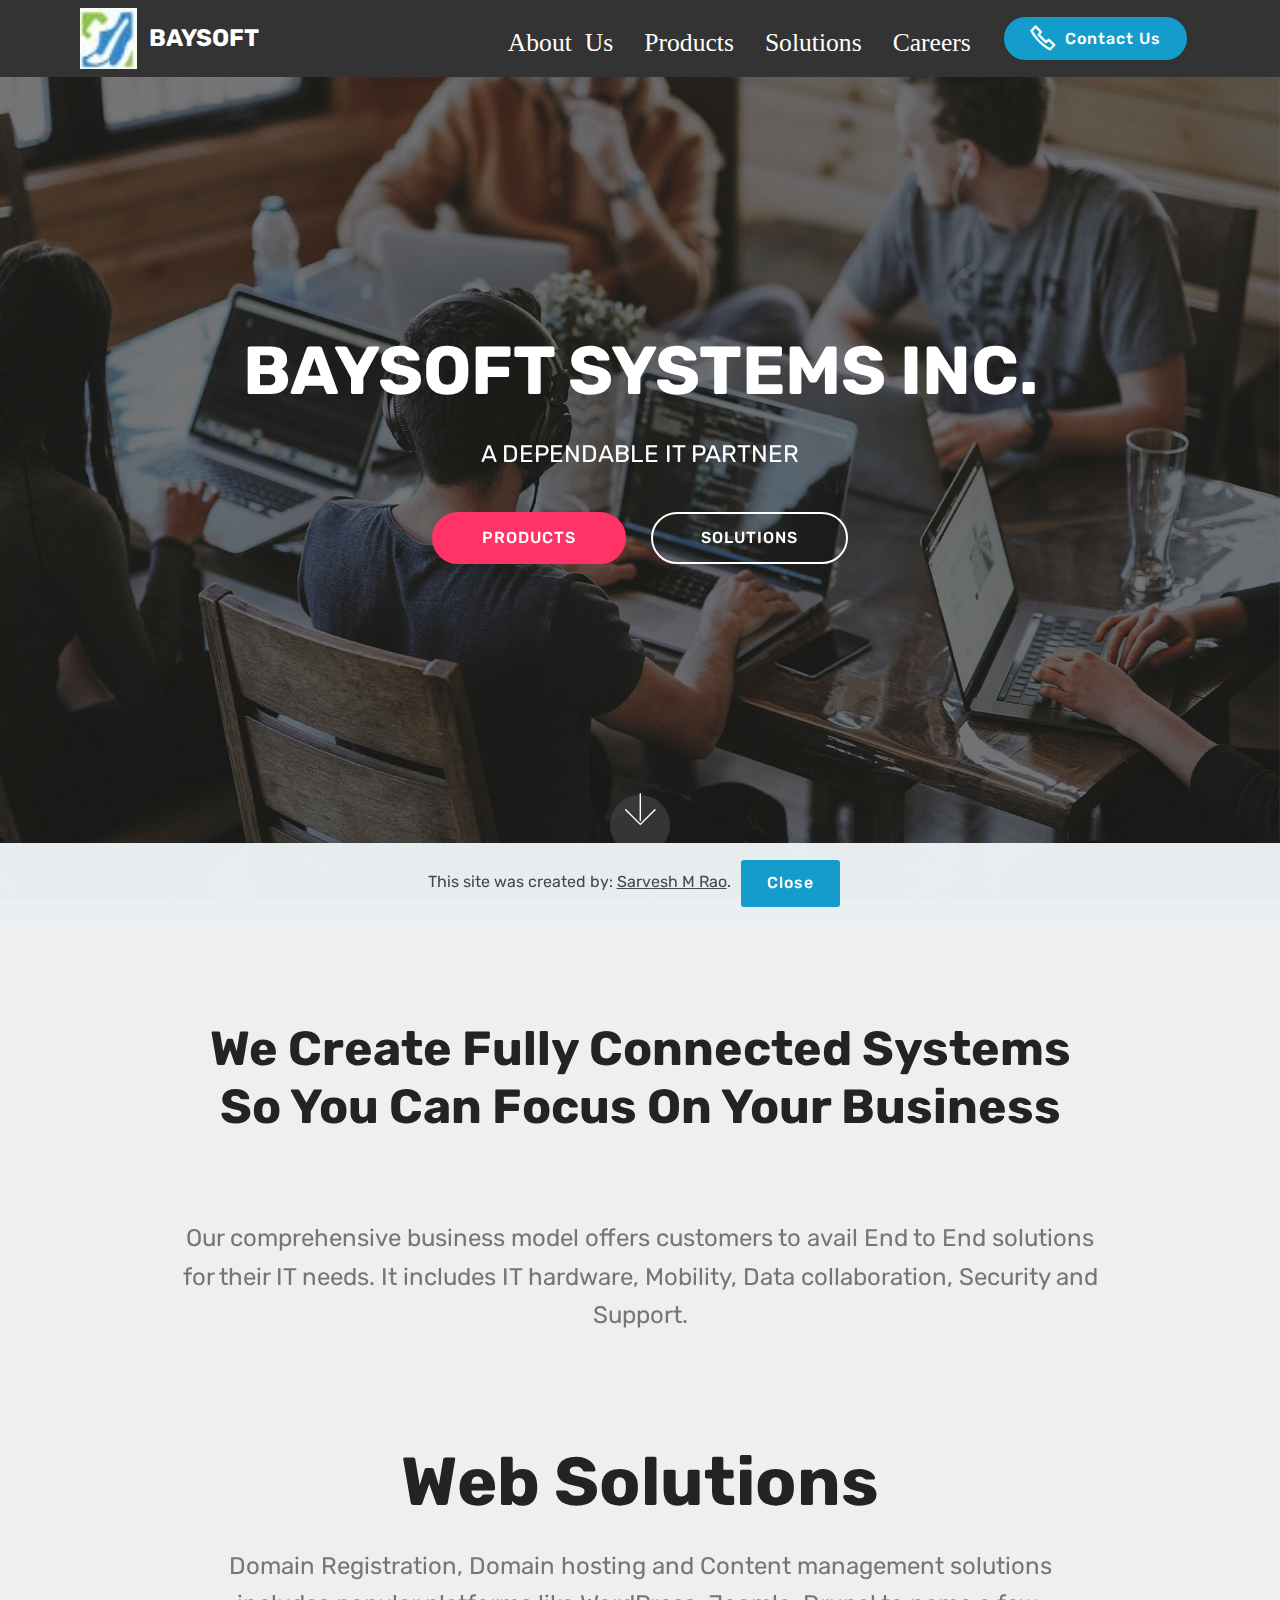
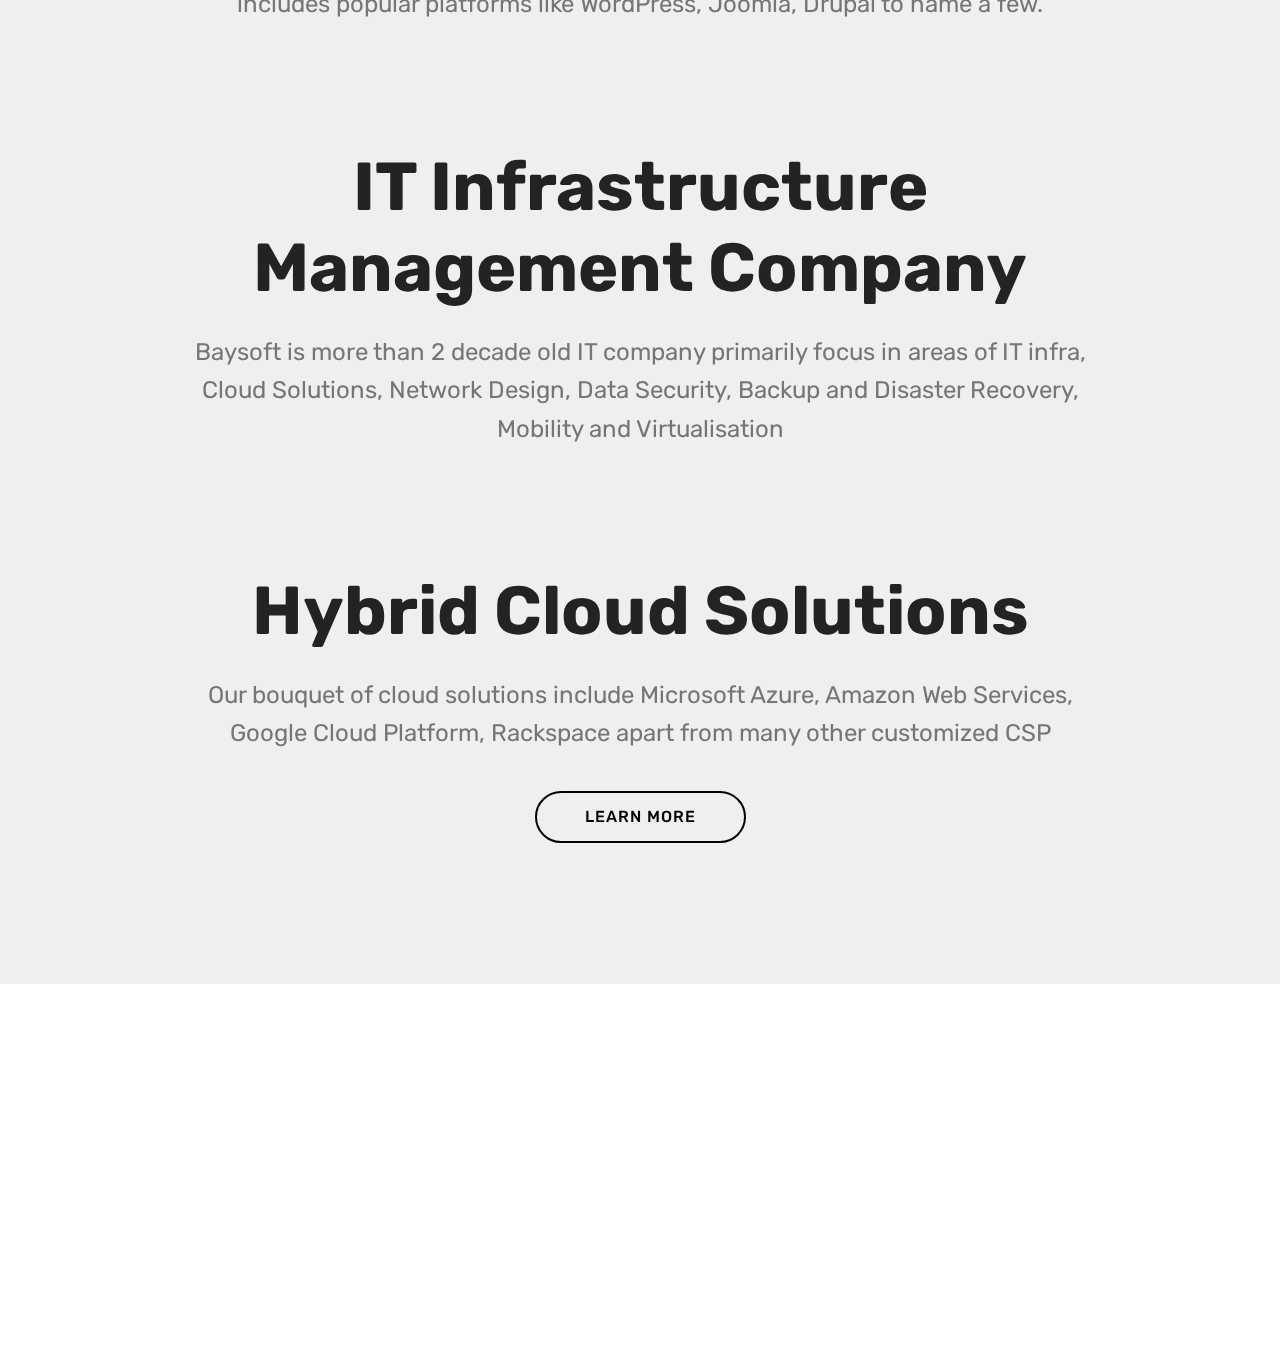
==== index.html @ fd8f8683 "create github pages" ====
<!DOCTYPE html>
<html  >
<head>
  <!-- Site made with Mobirise Website Builder v4.11.6, https://mobirise.com -->
  <meta charset="UTF-8">
  <meta http-equiv="X-UA-Compatible" content="IE=edge">
  <meta name="generator" content="Mobirise v4.11.6, mobirise.com">
  <meta name="viewport" content="width=device-width, initial-scale=1, minimum-scale=1">
  <link rel="shortcut icon" href="assets/images/logo-baysoft-96x29.jpeg" type="image/x-icon">
  <meta name="description" content="Baysoft Systems Inc.">
  
  <title>Baysoft Systems Inc.</title>
  <link rel="stylesheet" href="assets/web/assets/mobirise-icons/mobirise-icons.css">
  <link rel="stylesheet" href="assets/web/assets/mobirise-icons2/mobirise2.css">
  <link rel="stylesheet" href="assets/bootstrap/css/bootstrap.min.css">
  <link rel="stylesheet" href="assets/bootstrap/css/bootstrap-grid.min.css">
  <link rel="stylesheet" href="assets/bootstrap/css/bootstrap-reboot.min.css">
  <link rel="stylesheet" href="assets/socicon/css/styles.css">
  <link rel="stylesheet" href="assets/dropdown/css/style.css">
  <link rel="stylesheet" href="assets/tether/tether.min.css">
  <link rel="stylesheet" href="assets/theme/css/style.css">
  <link rel="preload" as="style" href="assets/mobirise/css/mbr-additional.css"><link rel="stylesheet" href="assets/mobirise/css/mbr-additional.css" type="text/css">
  
  
  
</head>
<body>
  <section class="menu cid-rUqQpZzF4l" once="menu" id="menu1-0">

    

    <nav class="navbar navbar-expand beta-menu navbar-dropdown align-items-center navbar-fixed-top navbar-toggleable-sm">
        <button class="navbar-toggler navbar-toggler-right" type="button" data-toggle="collapse" data-target="#navbarSupportedContent" aria-controls="navbarSupportedContent" aria-expanded="false" aria-label="Toggle navigation">
            <div class="hamburger">
                <span></span>
                <span></span>
                <span></span>
                <span></span>
            </div>
        </button>
        <div class="menu-logo">
            <div class="navbar-brand">
                <span class="navbar-logo">
                    <a href="#top">
                         <img src="assets/images/logo-baysoft-96x29.jpeg" alt="Mobirise" title="" style="height: 3.8rem;">
                    </a>
                </span>
                <span class="navbar-caption-wrap"><a class="navbar-caption text-white display-5" href="#top">BAYSOFT</a></span>
            </div>
        </div>
        <div class="collapse navbar-collapse" id="navbarSupportedContent">
            <ul class="navbar-nav nav-dropdown" data-app-modern-menu="true"><li class="nav-item">
                    <a class="nav-link link text-white display-4" href="https://mobirise.co">
                        </a>
                </li>
                <li class="nav-item">
                    <a class="nav-link link text-white display-4" href="about.html">
                        <font face="MobiriseIcons"><span style="font-size: 25.6px;">About Us</span></font></a>
                </li><li class="nav-item"><a class="nav-link link text-white display-4" href="products.html">
                        <font face="MobiriseIcons"><span style="font-size: 25.6px;">Products</span></font></a></li><li class="nav-item"><a class="nav-link link text-white display-4" href="solutions.html">
                        <font face="MobiriseIcons"><span style="font-size: 25.6px;">Solutions</span></font></a></li><li class="nav-item"><a class="nav-link link text-white display-4" href="careers.html">
                        <font face="MobiriseIcons"><span style="font-size: 25.6px;">Careers</span></font></a></li></ul>
            <div class="navbar-buttons mbr-section-btn"><a class="btn btn-sm btn-primary display-4" href="https://mobirise.co"><span class="mobi-mbri mobi-mbri-phone mbr-iconfont mbr-iconfont-btn"></span>
                    Contact Us</a></div>
        </div>
    </nav>
</section>

<section class="engine"><a href="https://mobirise.info/f">easy site maker</a></section><section class="cid-rUqQJuDVs6 mbr-fullscreen mbr-parallax-background" id="header2-1">

    

    <div class="mbr-overlay" style="opacity: 0.5; background-color: rgb(35, 35, 35);"></div>

    <div class="container align-center">
        <div class="row justify-content-md-center">
            <div class="mbr-white col-md-10">
                <h1 class="mbr-section-title mbr-bold pb-3 mbr-fonts-style display-1">
                    BAYSOFT SYSTEMS INC.</h1>
                
                <p class="mbr-text pb-3 mbr-fonts-style display-5">A DEPENDABLE IT PARTNER</p>
                <div class="mbr-section-btn"><a class="btn btn-md btn-secondary display-4" href="products.html">PRODUCTS</a>
                    <a class="btn btn-md btn-white-outline display-4" href="solutions.html">SOLUTIONS</a></div>
            </div>
        </div>
    </div>
    <div class="mbr-arrow hidden-sm-down" aria-hidden="true">
        <a href="#next">
            <i class="mbri-down mbr-iconfont"></i>
        </a>
    </div>
</section>

<section class="header1 cid-rUqQXms6SQ" id="header16-4">

    

    

    <div class="container">
        <div class="row justify-content-md-center">
            <div class="col-md-10 align-center">
                <h1 class="mbr-section-title mbr-bold pb-3 mbr-fonts-style display-2">We Create Fully Connected Systems So You Can Focus On Your Business</h1>
                
                
                
            </div>
        </div>
    </div>

</section>

<section class="header1 cid-rUqQXJANug" id="header16-5">

    

    

    <div class="container">
        <div class="row justify-content-md-center">
            <div class="col-md-10 align-center">
                
                
                <p class="mbr-text pb-3 mbr-fonts-style display-5">
                    Our comprehensive business model offers customers to avail End to End solutions for their IT needs. It includes IT hardware, Mobility, Data collaboration, Security and Support.
                </p>
                
            </div>
        </div>
    </div>

</section>

<section class="header1 cid-rUqQY5UnHx" id="header16-6">

    

    

    <div class="container">
        <div class="row justify-content-md-center">
            <div class="col-md-10 align-center">
                <h1 class="mbr-section-title mbr-bold pb-3 mbr-fonts-style display-1">Web Solutions</h1>
                
                <p class="mbr-text pb-3 mbr-fonts-style display-5">
                    Domain Registration, Domain hosting and Content management solutions includes popular platforms like WordPress, Joomla, Drupal to name a few.
                </p>
                
            </div>
        </div>
    </div>

</section>

<section class="header1 cid-rUqQYzaK4d" id="header16-7">

    

    

    <div class="container">
        <div class="row justify-content-md-center">
            <div class="col-md-10 align-center">
                <h1 class="mbr-section-title mbr-bold pb-3 mbr-fonts-style display-1">IT Infrastructure Management Company</h1>
                
                <p class="mbr-text pb-3 mbr-fonts-style display-5">
                     Baysoft is more than 2 decade old IT company primarily focus in areas of IT infra, Cloud Solutions, Network Design, Data Security, Backup and Disaster Recovery, Mobility and Virtualisation
                </p>
                
            </div>
        </div>
    </div>

</section>

<section class="header1 cid-rUqQUbXiU7" id="header16-3">

    

    

    <div class="container">
        <div class="row justify-content-md-center">
            <div class="col-md-10 align-center">
                <h1 class="mbr-section-title mbr-bold pb-3 mbr-fonts-style display-1">Hybrid Cloud Solutions</h1>
                
                <p class="mbr-text pb-3 mbr-fonts-style display-5">
                    Our bouquet of cloud solutions include Microsoft Azure, Amazon Web Services, Google Cloud Platform, Rackspace apart from many other customized CSP
                </p>
                <div class="mbr-section-btn"><a class="btn btn-md btn-black-outline display-4" href="solutions.html">LEARN MORE</a></div>
            </div>
        </div>
    </div>

</section>

<section class="cid-rUOHJYSyr4 mbr-reveal" id="footer1-8">

    

    

    <div class="container">
        <div class="media-container-row content text-white">
            <div class="col-12 col-md-3">
                <div class="media-wrap">
                    <a href="index.html">
                        <img src="assets/images/logo-baysoft-96x29.jpeg" alt="Mobirise" title="">
                    </a>
                </div>
            </div>
            <div class="col-12 col-md-3 mbr-fonts-style display-7">
                <h5 class="pb-3">
                    Address
                </h5>
                <p class="mbr-text">Flat A-2, Vignesh Villa 68/56, 7th Avenue, Ashok Nagar Chennai 600 083, TN, India</p>
            </div>
            <div class="col-12 col-md-3 mbr-fonts-style display-7">
                <h5 class="pb-3">
                    Contacts
                </h5>
                <p class="mbr-text">
                    Email: <a href="mailto:itsupport@baysoft.in">itsupport@baysoft.in</a>
                    <br>Phone: <a href="tel:+91-44-24899646">+91-44-24899646</a> &nbsp;<br>Mobile: <a href="tel:+91-72990-78708">+91-72990-78708</a>
                </p>
            </div>
            <div class="col-12 col-md-3 mbr-fonts-style display-7">
                <h5 class="pb-3">
                    Links
                </h5>
                <p class="mbr-text"><a href="products.html">Products</a><br><a href="careers.html">Jobs</a>
                    <br><a class="text-primary" href="solutions.html">Solutions</a><br><a href="about.html">About Us</a></p>
            </div>
        </div>
        <div class="footer-lower">
            <div class="media-container-row">
                <div class="col-sm-12">
                    <hr>
                </div>
            </div>
            <div class="media-container-row mbr-white">
                <div class="col-sm-6 copyright">
                    <p class="mbr-text mbr-fonts-style display-7">© Copyright 2015 - 2020  Baysoft Systems Inc - All Rights Reserved.
<br>Site Created By: Sarvesh M Rao | <a href="https://www.sarveshmrao.ml" target="_blank">www.sarveshmrao.ml</a></p>
                </div>
                <div class="col-md-6">
                    <div class="social-list align-right">
                        <div class="soc-item">
                            <a href="https://www.facebook.com/Baysoft-Systems-Inc-498001033558454/?ref=br_rs" target="_blank">
                                <span class="mbr-iconfont mbr-iconfont-social socicon-facebook socicon"></span>
                            </a>
                        </div>
                        <div class="soc-item">
                            <a href="https://www.linkedin.com/company/baysoft-systems-inc" target="_blank">
                                <span class="mbr-iconfont mbr-iconfont-social socicon-linkedin socicon"></span>
                            </a>
                        </div>
                        
                        
                        
                        
                    </div>
                </div>
            </div>
        </div>
    </div>
</section>


  <script src="assets/web/assets/jquery/jquery.min.js"></script>
  <script src="assets/popper/popper.min.js"></script>
  <script src="assets/bootstrap/js/bootstrap.min.js"></script>
  <script src="assets/web/assets/cookies-alert-plugin/cookies-alert-core.js"></script>
  <script src="assets/web/assets/cookies-alert-plugin/cookies-alert-script.js"></script>
  <script src="assets/dropdown/js/nav-dropdown.js"></script>
  <script src="assets/dropdown/js/navbar-dropdown.js"></script>
  <script src="assets/touchswipe/jquery.touch-swipe.min.js"></script>
  <script src="assets/parallax/jarallax.min.js"></script>
  <script src="assets/tether/tether.min.js"></script>
  <script src="assets/smoothscroll/smooth-scroll.js"></script>
  <script src="assets/theme/js/script.js"></script>
  
  
<input name="cookieData" type="hidden" data-cookie-customDialogSelector='null' data-cookie-colorText='#424a4d' data-cookie-colorBg='rgba(234, 239, 241, 0.99)' data-cookie-textButton='Close' data-cookie-colorButton='' data-cookie-colorLink='#424a4d' data-cookie-underlineLink='true' data-cookie-text="This site was created by:  <a href='https://www.sarveshmrao.ml'>Sarvesh M Rao</a>.">
  </body>
</html>
---- assets/web/assets/mobirise-icons/mobirise-icons.css ----
@font-face {
  font-family: 'MobiriseIcons';
  src:  url('mobirise-icons.eot?spat4u');
  src:  url('mobirise-icons.eot?spat4u#iefix') format('embedded-opentype'),
    url('mobirise-icons.ttf?spat4u') format('truetype'),
    url('mobirise-icons.woff?spat4u') format('woff'),
    url('mobirise-icons.svg?spat4u#MobiriseIcons') format('svg');
  font-weight: normal;
  font-style: normal;
  font-display: swap;
}

[class^="mbri-"], [class*=" mbri-"] {
  /* use !important to prevent issues with browser extensions that change fonts */
  font-family: MobiriseIcons !important;
  speak: none;
  font-style: normal;
  font-weight: normal;
  font-variant: normal;
  text-transform: none;
  line-height: 1;

  /* Better Font Rendering =========== */
  -webkit-font-smoothing: antialiased;
  -moz-osx-font-smoothing: grayscale;
}

.mbri-add-submenu:before {
  content: "\e900";
}
.mbri-alert:before {
  content: "\e901";
}
.mbri-align-center:before {
  content: "\e902";
}
.mbri-align-justify:before {
  content: "\e903";
}
.mbri-align-left:before {
  content: "\e904";
}
.mbri-align-right:before {
  content: "\e905";
}
.mbri-android:before {
  content: "\e906";
}
.mbri-apple:before {
  content: "\e907";
}
.mbri-arrow-down:before {
  content: "\e908";
}
.mbri-arrow-next:before {
  content: "\e909";
}
.mbri-arrow-prev:before {
  content: "\e90a";
}
.mbri-arrow-up:before {
  content: "\e90b";
}
.mbri-bold:before {
  content: "\e90c";
}
.mbri-bookmark:before {
  content: "\e90d";
}
.mbri-bootstrap:before {
  content: "\e90e";
}
.mbri-briefcase:before {
  content: "\e90f";
}
.mbri-browse:before {
  content: "\e910";
}
.mbri-bulleted-list:before {
  content: "\e911";
}
.mbri-calendar:before {
  content: "\e912";
}
.mbri-camera:before {
  content: "\e913";
}
.mbri-cart-add:before {
  content: "\e914";
}
.mbri-cart-full:before {
  content: "\e915";
}
.mbri-cash:before {
  content: "\e916";
}
.mbri-change-style:before {
  content: "\e917";
}
.mbri-chat:before {
  content: "\e918";
}
.mbri-clock:before {
  content: "\e919";
}
.mbri-close:before {
  content: "\e91a";
}
.mbri-cloud:before {
  content: "\e91b";
}
.mbri-code:before {
  content: "\e91c";
}
.mbri-contact-form:before {
  content: "\e91d";
}
.mbri-credit-card:before {
  content: "\e91e";
}
.mbri-cursor-click:before {
  content: "\e91f";
}
.mbri-cust-feedback:before {
  content: "\e920";
}
.mbri-database:before {
  content: "\e921";
}
.mbri-delivery:before {
  content: "\e922";
}
.mbri-desktop:before {
  content: "\e923";
}
.mbri-devices:before {
  content: "\e924";
}
.mbri-down:before {
  content: "\e925";
}
.mbri-download:before {
  content: "\e989";
}
.mbri-drag-n-drop:before {
  content: "\e927";
}
.mbri-drag-n-drop2:before {
  content: "\e928";
}
.mbri-edit:before {
  content: "\e929";
}
.mbri-edit2:before {
  content: "\e92a";
}
.mbri-error:before {
  content: "\e92b";
}
.mbri-extension:before {
  content: "\e92c";
}
.mbri-features:before {
  content: "\e92d";
}
.mbri-file:before {
  content: "\e92e";
}
.mbri-flag:before {
  content: "\e92f";
}
.mbri-folder:before {
  content: "\e930";
}
.mbri-gift:before {
  content: "\e931";
}
.mbri-github:before {
  content: "\e932";
}
.mbri-globe:before {
  content: "\e933";
}
.mbri-globe-2:before {
  content: "\e934";
}
.mbri-growing-chart:before {
  content: "\e935";
}
.mbri-hearth:before {
  content: "\e936";
}
.mbri-help:before {
  content: "\e937";
}
.mbri-home:before {
  content: "\e938";
}
.mbri-hot-cup:before {
  content: "\e939";
}
.mbri-idea:before {
  content: "\e93a";
}
.mbri-image-gallery:before {
  content: "\e93b";
}
.mbri-image-slider:before {
  content: "\e93c";
}
.mbri-info:before {
  content: "\e93d";
}
.mbri-italic:before {
  content: "\e93e";
}
.mbri-key:before {
  content: "\e93f";
}
.mbri-laptop:before {
  content: "\e940";
}
.mbri-layers:before {
  content: "\e941";
}
.mbri-left-right:before {
  content: "\e942";
}
.mbri-left:before {
  content: "\e943";
}
.mbri-letter:before {
  content: "\e944";
}
.mbri-like:before {
  content: "\e945";
}
.mbri-link:before {
  content: "\e946";
}
.mbri-lock:before {
  content: "\e947";
}
.mbri-login:before {
  content: "\e948";
}
.mbri-logout:before {
  content: "\e949";
}
.mbri-magic-stick:before {
  content: "\e94a";
}
.mbri-map-pin:before {
  content: "\e94b";
}
.mbri-menu:before {
  content: "\e94c";
}
.mbri-mobile:before {
  content: "\e94d";
}
.mbri-mobile2:before {
  content: "\e94e";
}
.mbri-mobirise:before {
  content: "\e94f";
}
.mbri-more-horizontal:before {
  content: "\e950";
}
.mbri-more-vertical:before {
  content: "\e951";
}
.mbri-music:before {
  content: "\e952";
}
.mbri-new-file:before {
  content: "\e953";
}
.mbri-numbered-list:before {
  content: "\e954";
}
.mbri-opened-folder:before {
  content: "\e955";
}
.mbri-pages:before {
  content: "\e956";
}
.mbri-paper-plane:before {
  content: "\e957";
}
.mbri-paperclip:before {
  content: "\e958";
}
.mbri-photo:before {
  content: "\e959";
}
.mbri-photos:before {
  content: "\e95a";
}
.mbri-pin:before {
  content: "\e95b";
}
.mbri-play:before {
  content: "\e95c";
}
.mbri-plus:before {
  content: "\e95d";
}
.mbri-preview:before {
  content: "\e95e";
}
.mbri-print:before {
  content: "\e95f";
}
.mbri-protect:before {
  content: "\e960";
}
.mbri-question:before {
  content: "\e961";
}
.mbri-quote-left:before {
  content: "\e962";
}
.mbri-quote-right:before {
  content: "\e963";
}
.mbri-refresh:before {
  content: "\e964";
}
.mbri-responsive:before {
  content: "\e965";
}
.mbri-right:before {
  content: "\e966";
}
.mbri-rocket:before {
  content: "\e967";
}
.mbri-sad-face:before {
  content: "\e968";
}
.mbri-sale:before {
  content: "\e969";
}
.mbri-save:before {
  content: "\e96a";
}
.mbri-search:before {
  content: "\e96b";
}
.mbri-setting:before {
  content: "\e96c";
}
.mbri-setting2:before {
  content: "\e96d";
}
.mbri-setting3:before {
  content: "\e96e";
}
.mbri-share:before {
  content: "\e96f";
}
.mbri-shopping-bag:before {
  content: "\e970";
}
.mbri-shopping-basket:before {
  content: "\e971";
}
.mbri-shopping-cart:before {
  content: "\e972";
}
.mbri-sites:before {
  content: "\e973";
}
.mbri-smile-face:before {
  content: "\e974";
}
.mbri-speed:before {
  content: "\e975";
}
.mbri-star:before {
  content: "\e976";
}
.mbri-success:before {
  content: "\e977";
}
.mbri-sun:before {
  content: "\e978";
}
.mbri-sun2:before {
  content: "\e979";
}
.mbri-tablet:before {
  content: "\e97a";
}
.mbri-tablet-vertical:before {
  content: "\e97b";
}
.mbri-target:before {
  content: "\e97c";
}
.mbri-timer:before {
  content: "\e97d";
}
.mbri-to-ftp:before {
  content: "\e97e";
}
.mbri-to-local-drive:before {
  content: "\e97f";
}
.mbri-touch-swipe:before {
  content: "\e980";
}
.mbri-touch:before {
  content: "\e981";
}
.mbri-trash:before {
  content: "\e982";
}
.mbri-underline:before {
  content: "\e983";
}
.mbri-unlink:before {
  content: "\e984";
}
.mbri-unlock:before {
  content: "\e985";
}
.mbri-up-down:before {
  content: "\e986";
}
.mbri-up:before {
  content: "\e987";
}
.mbri-update:before {
  content: "\e988";
}
.mbri-upload:before {
 content: "\e926"; 
}
.mbri-user:before {
  content: "\e98a";
}
.mbri-user2:before {
  content: "\e98b";
}
.mbri-users:before {
  content: "\e98c";
}
.mbri-video:before {
  content: "\e98d";
}
.mbri-video-play:before {
  content: "\e98e";
}
.mbri-watch:before {
  content: "\e98f";
}
.mbri-website-theme:before {
  content: "\e990";
}
.mbri-wifi:before {
  content: "\e991";
}
.mbri-windows:before {
  content: "\e992";
}
.mbri-zoom-out:before {
  content: "\e993";
}
.mbri-redo:before {
  content: "\e994";
}
.mbri-undo:before {
  content: "\e995";
}
---- assets/web/assets/mobirise-icons2/mobirise2.css ----
@font-face {
  font-family: 'Moririse2';
  font-display: swap;
  src:  url('mobirise2.eot?f2bix4');
  src:  url('mobirise2.eot?f2bix4#iefix') format('embedded-opentype'),
    url('mobirise2.ttf?f2bix4') format('truetype'),
    url('mobirise2.woff?f2bix4') format('woff'),
    url('mobirise2.svg?f2bix4#mobirise2') format('svg');
  font-weight: normal;
  font-style: normal;
}

[class^="mobi-"], [class*=" mobi-"] {
  /* use !important to prevent issues with browser extensions that change fonts */
  font-family: 'Moririse2' !important;
  speak: none;
  font-style: normal;
  font-weight: normal;
  font-variant: normal;
  text-transform: none;
  line-height: 1;

  /* Better Font Rendering =========== */
  -webkit-font-smoothing: antialiased;
  -moz-osx-font-smoothing: grayscale;
}

.mobi-mbri-add-submenu:before {
  content: "\e900";
}
.mobi-mbri-alert:before {
  content: "\e901";
}
.mobi-mbri-align-center:before {
  content: "\e902";
}
.mobi-mbri-align-justify:before {
  content: "\e903";
}
.mobi-mbri-align-left:before {
  content: "\e904";
}
.mobi-mbri-align-right:before {
  content: "\e905";
}
.mobi-mbri-android:before {
  content: "\e906";
}
.mobi-mbri-apple:before {
  content: "\e907";
}
.mobi-mbri-arrow-down:before {
  content: "\e908";
}
.mobi-mbri-arrow-next:before {
  content: "\e909";
}
.mobi-mbri-arrow-prev:before {
  content: "\e90a";
}
.mobi-mbri-arrow-up:before {
  content: "\e90b";
}
.mobi-mbri-bold:before {
  content: "\e90c";
}
.mobi-mbri-bookmark:before {
  content: "\e90d";
}
.mobi-mbri-bootstrap:before {
  content: "\e90e";
}
.mobi-mbri-briefcase:before {
  content: "\e90f";
}
.mobi-mbri-browse:before {
  content: "\e910";
}
.mobi-mbri-bulleted-list:before {
  content: "\e911";
}
.mobi-mbri-calendar:before {
  content: "\e912";
}
.mobi-mbri-camera:before {
  content: "\e913";
}
.mobi-mbri-cart-add:before {
  content: "\e914";
}
.mobi-mbri-cart-full:before {
  content: "\e915";
}
.mobi-mbri-cash:before {
  content: "\e916";
}
.mobi-mbri-change-style:before {
  content: "\e917";
}
.mobi-mbri-chat:before {
  content: "\e918";
}
.mobi-mbri-clock:before {
  content: "\e919";
}
.mobi-mbri-close:before {
  content: "\e91a";
}
.mobi-mbri-cloud:before {
  content: "\e91b";
}
.mobi-mbri-code:before {
  content: "\e91c";
}
.mobi-mbri-contact-form:before {
  content: "\e91d";
}
.mobi-mbri-credit-card:before {
  content: "\e91e";
}
.mobi-mbri-cursor-click:before {
  content: "\e91f";
}
.mobi-mbri-cust-feedback:before {
  content: "\e920";
}
.mobi-mbri-database:before {
  content: "\e921";
}
.mobi-mbri-delivery:before {
  content: "\e922";
}
.mobi-mbri-desktop:before {
  content: "\e923";
}
.mobi-mbri-devices:before {
  content: "\e924";
}
.mobi-mbri-down:before {
  content: "\e925";
}
.mobi-mbri-download-2:before {
  content: "\e926";
}
.mobi-mbri-download:before {
  content: "\e927";
}
.mobi-mbri-drag-n-drop-2:before {
  content: "\e928";
}
.mobi-mbri-drag-n-drop:before {
  content: "\e929";
}
.mobi-mbri-edit-2:before {
  content: "\e92a";
}
.mobi-mbri-edit:before {
  content: "\e92b";
}
.mobi-mbri-error:before {
  content: "\e92c";
}
.mobi-mbri-extension:before {
  content: "\e92d";
}
.mobi-mbri-features:before {
  content: "\e92e";
}
.mobi-mbri-file:before {
  content: "\e92f";
}
.mobi-mbri-flag:before {
  content: "\e930";
}
.mobi-mbri-folder:before {
  content: "\e931";
}
.mobi-mbri-gift:before {
  content: "\e932";
}
.mobi-mbri-github:before {
  content: "\e933";
}
.mobi-mbri-globe-2:before {
  content: "\e934";
}
.mobi-mbri-globe:before {
  content: "\e935";
}
.mobi-mbri-growing-chart:before {
  content: "\e936";
}
.mobi-mbri-hearth:before {
  content: "\e937";
}
.mobi-mbri-help:before {
  content: "\e938";
}
.mobi-mbri-home:before {
  content: "\e939";
}
.mobi-mbri-hot-cup:before {
  content: "\e93a";
}
.mobi-mbri-idea:before {
  content: "\e93b";
}
.mobi-mbri-image-gallery:before {
  content: "\e93c";
}
.mobi-mbri-image-slider:before {
  content: "\e93d";
}
.mobi-mbri-info:before {
  content: "\e93e";
}
.mobi-mbri-italic:before {
  content: "\e93f";
}
.mobi-mbri-key:before {
  content: "\e940";
}
.mobi-mbri-laptop:before {
  content: "\e941";
}
.mobi-mbri-layers:before {
  content: "\e942";
}
.mobi-mbri-left-right:before {
  content: "\e943";
}
.mobi-mbri-left:before {
  content: "\e944";
}
.mobi-mbri-letter:before {
  content: "\e945";
}
.mobi-mbri-like:before {
  content: "\e946";
}
.mobi-mbri-link:before {
  content: "\e947";
}
.mobi-mbri-lock:before {
  content: "\e948";
}
.mobi-mbri-login:before {
  content: "\e949";
}
.mobi-mbri-logout:before {
  content: "\e94a";
}
.mobi-mbri-magic-stick:before {
  content: "\e94b";
}
.mobi-mbri-map-pin:before {
  content: "\e94c";
}
.mobi-mbri-menu:before {
  content: "\e94d";
}
.mobi-mbri-mobile-2:before {
  content: "\e94e";
}
.mobi-mbri-mobile-horizontal:before {
  content: "\e94f";
}
.mobi-mbri-mobile:before {
  content: "\e950";
}
.mobi-mbri-mobirise:before {
  content: "\e951";
}
.mobi-mbri-more-horizontal:before {
  content: "\e952";
}
.mobi-mbri-more-vertical:before {
  content: "\e953";
}
.mobi-mbri-music:before {
  content: "\e954";
}
.mobi-mbri-new-file:before {
  content: "\e955";
}
.mobi-mbri-numbered-list:before {
  content: "\e956";
}
.mobi-mbri-opened-folder:before {
  content: "\e957";
}
.mobi-mbri-pages:before {
  content: "\e958";
}
.mobi-mbri-paper-plane:before {
  content: "\e959";
}
.mobi-mbri-paperclip:before {
  content: "\e95a";
}
.mobi-mbri-phone:before {
  content: "\e95b";
}
.mobi-mbri-photo:before {
  content: "\e95c";
}
.mobi-mbri-photos:before {
  content: "\e95d";
}
.mobi-mbri-pin:before {
  content: "\e95e";
}
.mobi-mbri-play:before {
  content: "\e95f";
}
.mobi-mbri-plus:before {
  content: "\e960";
}
.mobi-mbri-preview:before {
  content: "\e961";
}
.mobi-mbri-print:before {
  content: "\e962";
}
.mobi-mbri-protect:before {
  content: "\e963";
}
.mobi-mbri-question:before {
  content: "\e964";
}
.mobi-mbri-quote-left:before {
  content: "\e965";
}
.mobi-mbri-quote-right:before {
  content: "\e966";
}
.mobi-mbri-redo:before {
  content: "\e967";
}
.mobi-mbri-refresh:before {
  content: "\e968";
}
.mobi-mbri-responsive-2:before {
  content: "\e969";
}
.mobi-mbri-responsive:before {
  content: "\e96a";
}
.mobi-mbri-right:before {
  content: "\e96b";
}
.mobi-mbri-rocket:before {
  content: "\e96c";
}
.mobi-mbri-sad-face:before {
  content: "\e96d";
}
.mobi-mbri-sale:before {
  content: "\e96e";
}
.mobi-mbri-save:before {
  content: "\e96f";
}
.mobi-mbri-search:before {
  content: "\e970";
}
.mobi-mbri-setting-2:before {
  content: "\e971";
}
.mobi-mbri-setting-3:before {
  content: "\e972";
}
.mobi-mbri-setting:before {
  content: "\e973";
}
.mobi-mbri-share:before {
  content: "\e974";
}
.mobi-mbri-shopping-bag:before {
  content: "\e975";
}
.mobi-mbri-shopping-basket:before {
  content: "\e976";
}
.mobi-mbri-shopping-cart:before {
  content: "\e977";
}
.mobi-mbri-sites:before {
  content: "\e978";
}
.mobi-mbri-smile-face:before {
  content: "\e979";
}
.mobi-mbri-speed:before {
  content: "\e97a";
}
.mobi-mbri-star:before {
  content: "\e97b";
}
.mobi-mbri-success:before {
  content: "\e97c";
}
.mobi-mbri-sun:before {
  content: "\e97d";
}
.mobi-mbri-sun2:before {
  content: "\e97e";
}
.mobi-mbri-tablet-vertical:before {
  content: "\e97f";
}
.mobi-mbri-tablet:before {
  content: "\e980";
}
.mobi-mbri-target:before {
  content: "\e981";
}
.mobi-mbri-timer:before {
  content: "\e982";
}
.mobi-mbri-to-ftp:before {
  content: "\e983";
}
.mobi-mbri-to-local-drive:before {
  content: "\e984";
}
.mobi-mbri-touch-swipe:before {
  content: "\e985";
}
.mobi-mbri-touch:before {
  content: "\e986";
}
.mobi-mbri-trash:before {
  content: "\e987";
}
.mobi-mbri-underline:before {
  content: "\e988";
}
.mobi-mbri-undo:before {
  content: "\e989";
}
.mobi-mbri-unlink:before {
  content: "\e98a";
}
.mobi-mbri-unlock:before {
  content: "\e98b";
}
.mobi-mbri-up-down:before {
  content: "\e98c";
}
.mobi-mbri-up:before {
  content: "\e98d";
}
.mobi-mbri-update:before {
  content: "\e98e";
}
.mobi-mbri-upload-2:before {
  content: "\e98f";
}
.mobi-mbri-upload:before {
  content: "\e990";
}
.mobi-mbri-user-2:before {
  content: "\e991";
}
.mobi-mbri-user:before {
  content: "\e992";
}
.mobi-mbri-users:before {
  content: "\e993";
}
.mobi-mbri-video-play:before {
  content: "\e994";
}
.mobi-mbri-video:before {
  content: "\e995";
}
.mobi-mbri-watch:before {
  content: "\e996";
}
.mobi-mbri-website-theme-2:before {
  content: "\e997";
}
.mobi-mbri-website-theme:before {
  content: "\e998";
}
.mobi-mbri-wifi:before {
  content: "\e999";
}
.mobi-mbri-windows:before {
  content: "\e99a";
}
.mobi-mbri-zoom-in:before {
  content: "\e99b";
}
.mobi-mbri-zoom-out:before {
  content: "\e99c";
}
---- assets/socicon/css/styles.css ----
@charset "UTF-8";

@font-face {
  font-family: "socicon";
  src:url("../fonts/socicon.eot");
  src:url("../fonts/socicon.eot?#iefix") format("embedded-opentype"),
    url("../fonts/socicon.woff") format("woff"),
    url("../fonts/socicon.ttf") format("truetype"),
    url("../fonts/socicon.svg#socicon") format("svg");
  font-weight: normal;
  font-style: normal;
  font-display:swap;
}

[data-icon]:before {
  font-family: "socicon" !important;
  content: attr(data-icon);
  font-style: normal !important;
  font-weight: normal !important;
  font-variant: normal !important;
  text-transform: none !important;
  speak: none;
  line-height: 1;
  -webkit-font-smoothing: antialiased;
  -moz-osx-font-smoothing: grayscale;
}

[class^="socicon-"]:before,
[class*=" socicon-"]:before {
  font-family: "socicon" !important;
  font-style: normal !important;
  font-weight: normal !important;
  font-variant: normal !important;
  text-transform: none !important;
  speak: none;
  line-height: 1;
  -webkit-font-smoothing: antialiased;
  -moz-osx-font-smoothing: grayscale;
}

.socicon-modelmayhem:before {
  content: "\e000";
}
.socicon-mixcloud:before {
  content: "\e001";
}
.socicon-drupal:before {
  content: "\e002";
}
.socicon-swarm:before {
  content: "\e003";
}
.socicon-istock:before {
  content: "\e004";
}
.socicon-yammer:before {
  content: "\e005";
}
.socicon-ello:before {
  content: "\e006";
}
.socicon-stackoverflow:before {
  content: "\e007";
}
.socicon-persona:before {
  content: "\e008";
}
.socicon-triplej:before {
  content: "\e009";
}
.socicon-houzz:before {
  content: "\e00a";
}
.socicon-rss:before {
  content: "\e00b";
}
.socicon-paypal:before {
  content: "\e00c";
}
.socicon-odnoklassniki:before {
  content: "\e00d";
}
.socicon-airbnb:before {
  content: "\e00e";
}
.socicon-periscope:before {
  content: "\e00f";
}
.socicon-outlook:before {
  content: "\e010";
}
.socicon-coderwall:before {
  content: "\e011";
}
.socicon-tripadvisor:before {
  content: "\e012";
}
.socicon-appnet:before {
  content: "\e013";
}
.socicon-goodreads:before {
  content: "\e014";
}
.socicon-tripit:before {
  content: "\e015";
}
.socicon-lanyrd:before {
  content: "\e016";
}
.socicon-slideshare:before {
  content: "\e017";
}
.socicon-buffer:before {
  content: "\e018";
}
.socicon-disqus:before {
  content: "\e019";
}
.socicon-vkontakte:before {
  content: "\e01a";
}
.socicon-whatsapp:before {
  content: "\e01b";
}
.socicon-patreon:before {
  content: "\e01c";
}
.socicon-storehouse:before {
  content: "\e01d";
}
.socicon-pocket:before {
  content: "\e01e";
}
.socicon-mail:before {
  content: "\e01f";
}
.socicon-blogger:before {
  content: "\e020";
}
.socicon-technorati:before {
  content: "\e021";
}
.socicon-reddit:before {
  content: "\e022";
}
.socicon-dribbble:before {
  content: "\e023";
}
.socicon-stumbleupon:before {
  content: "\e024";
}
.socicon-digg:before {
  content: "\e025";
}
.socicon-envato:before {
  content: "\e026";
}
.socicon-behance:before {
  content: "\e027";
}
.socicon-delicious:before {
  content: "\e028";
}
.socicon-deviantart:before {
  content: "\e029";
}
.socicon-forrst:before {
  content: "\e02a";
}
.socicon-play:before {
  content: "\e02b";
}
.socicon-zerply:before {
  content: "\e02c";
}
.socicon-wikipedia:before {
  content: "\e02d";
}
.socicon-apple:before {
  content: "\e02e";
}
.socicon-flattr:before {
  content: "\e02f";
}
.socicon-github:before {
  content: "\e030";
}
.socicon-renren:before {
  content: "\e031";
}
.socicon-friendfeed:before {
  content: "\e032";
}
.socicon-newsvine:before {
  content: "\e033";
}
.socicon-identica:before {
  content: "\e034";
}
.socicon-bebo:before {
  content: "\e035";
}
.socicon-zynga:before {
  content: "\e036";
}
.socicon-steam:before {
  content: "\e037";
}
.socicon-xbox:before {
  content: "\e038";
}
.socicon-windows:before {
  content: "\e039";
}
.socicon-qq:before {
  content: "\e03a";
}
.socicon-douban:before {
  content: "\e03b";
}
.socicon-meetup:before {
  content: "\e03c";
}
.socicon-playstation:before {
  content: "\e03d";
}
.socicon-android:before {
  content: "\e03e";
}
.socicon-snapchat:before {
  content: "\e03f";
}
.socicon-twitter:before {
  content: "\e040";
}
.socicon-facebook:before {
  content: "\e041";
}
.socicon-googleplus:before {
  content: "\e042";
}
.socicon-pinterest:before {
  content: "\e043";
}
.socicon-foursquare:before {
  content: "\e044";
}
.socicon-yahoo:before {
  content: "\e045";
}
.socicon-skype:before {
  content: "\e046";
}
.socicon-yelp:before {
  content: "\e047";
}
.socicon-feedburner:before {
  content: "\e048";
}
.socicon-linkedin:before {
  content: "\e049";
}
.socicon-viadeo:before {
  content: "\e04a";
}
.socicon-xing:before {
  content: "\e04b";
}
.socicon-myspace:before {
  content: "\e04c";
}
.socicon-soundcloud:before {
  content: "\e04d";
}
.socicon-spotify:before {
  content: "\e04e";
}
.socicon-grooveshark:before {
  content: "\e04f";
}
.socicon-lastfm:before {
  content: "\e050";
}
.socicon-youtube:before {
  content: "\e051";
}
.socicon-vimeo:before {
  content: "\e052";
}
.socicon-dailymotion:before {
  content: "\e053";
}
.socicon-vine:before {
  content: "\e054";
}
.socicon-flickr:before {
  content: "\e055";
}
.socicon-500px:before {
  content: "\e056";
}
.socicon-wordpress:before {
  content: "\e058";
}
.socicon-tumblr:before {
  content: "\e059";
}
.socicon-twitch:before {
  content: "\e05a";
}
.socicon-8tracks:before {
  content: "\e05b";
}
.socicon-amazon:before {
  content: "\e05c";
}
.socicon-icq:before {
  content: "\e05d";
}
.socicon-smugmug:before {
  content: "\e05e";
}
.socicon-ravelry:before {
  content: "\e05f";
}
.socicon-weibo:before {
  content: "\e060";
}
.socicon-baidu:before {
  content: "\e061";
}
.socicon-angellist:before {
  content: "\e062";
}
.socicon-ebay:before {
  content: "\e063";
}
.socicon-imdb:before {
  content: "\e064";
}
.socicon-stayfriends:before {
  content: "\e065";
}
.socicon-residentadvisor:before {
  content: "\e066";
}
.socicon-google:before {
  content: "\e067";
}
.socicon-yandex:before {
  content: "\e068";
}
.socicon-sharethis:before {
  content: "\e069";
}
.socicon-bandcamp:before {
  content: "\e06a";
}
.socicon-itunes:before {
  content: "\e06b";
}
.socicon-deezer:before {
  content: "\e06c";
}
.socicon-telegram:before {
  content: "\e06e";
}
.socicon-openid:before {
  content: "\e06f";
}
.socicon-amplement:before {
  content: "\e070";
}
.socicon-viber:before {
  content: "\e071";
}
.socicon-zomato:before {
  content: "\e072";
}
.socicon-draugiem:before {
  content: "\e074";
}
.socicon-endomodo:before {
  content: "\e075";
}
.socicon-filmweb:before {
  content: "\e076";
}
.socicon-stackexchange:before {
  content: "\e077";
}
.socicon-wykop:before {
  content: "\e078";
}
.socicon-teamspeak:before {
  content: "\e079";
}
.socicon-teamviewer:before {
  content: "\e07a";
}
.socicon-ventrilo:before {
  content: "\e07b";
}
.socicon-younow:before {
  content: "\e07c";
}
.socicon-raidcall:before {
  content: "\e07d";
}
.socicon-mumble:before {
  content: "\e07e";
}
.socicon-medium:before {
  content: "\e06d";
}
.socicon-bebee:before {
  content: "\e07f";
}
.socicon-hitbox:before {
  content: "\e080";
}
.socicon-reverbnation:before {
  content: "\e081";
}
.socicon-formulr:before {
  content: "\e082";
}
.socicon-instagram:before {
  content: "\e057";
}
.socicon-battlenet:before {
  content: "\e083";
}
.socicon-chrome:before {
  content: "\e084";
}
.socicon-discord:before {
  content: "\e086";
}
.socicon-issuu:before {
  content: "\e087";
}
.socicon-macos:before {
  content: "\e088";
}
.socicon-firefox:before {
  content: "\e089";
}
.socicon-opera:before {
  content: "\e08d";
}
.socicon-keybase:before {
  content: "\e090";
}
.socicon-alliance:before {
  content: "\e091";
}
.socicon-livejournal:before {
  content: "\e092";
}
.socicon-googlephotos:before {
  content: "\e093";
}
.socicon-horde:before {
  content: "\e094";
}
.socicon-etsy:before {
  content: "\e095";
}
.socicon-zapier:before {
  content: "\e096";
}
.socicon-google-scholar:before {
  content: "\e097";
}
.socicon-researchgate:before {
  content: "\e098";
}
.socicon-wechat:before {
  content: "\e099";
}
.socicon-strava:before {
  content: "\e09a";
}
.socicon-line:before {
  content: "\e09b";
}
.socicon-lyft:before {
  content: "\e09c";
}
.socicon-uber:before {
  content: "\e09d";
}
.socicon-songkick:before {
  content: "\e09e";
}
.socicon-viewbug:before {
  content: "\e09f";
}
.socicon-googlegroups:before {
  content: "\e0a0";
}
.socicon-quora:before {
  content: "\e073";
}
.socicon-diablo:before {
  content: "\e085";
}
.socicon-blizzard:before {
  content: "\e0a1";
}
.socicon-hearthstone:before {
  content: "\e08b";
}
.socicon-heroes:before {
  content: "\e08a";
}
.socicon-overwatch:before {
  content: "\e08c";
}
.socicon-warcraft:before {
  content: "\e08e";
}
.socicon-starcraft:before {
  content: "\e08f";
}
.socicon-beam:before {
  content: "\e0a2";
}
.socicon-curse:before {
  content: "\e0a3";
}
.socicon-player:before {
  content: "\e0a4";
}
.socicon-streamjar:before {
  content: "\e0a5";
}
.socicon-nintendo:before {
  content: "\e0a6";
}
.socicon-hellocoton:before {
  content: "\e0a7";
}
---- assets/dropdown/css/style.css ----
.navbar-dropdown {
  left: 0;
  padding: 0;
  position: absolute;
  right: 0;
  top: 0;
  transition: all 0.45s ease;
  z-index: 1030;
  background: #282828; }
  .navbar-dropdown .navbar-logo {
    margin-right: 0.8rem;
    transition: margin 0.3s ease-in-out;
    vertical-align: middle; }
    .navbar-dropdown .navbar-logo img {
      height: 3.125rem;
      transition: all 0.3s ease-in-out; }
    .navbar-dropdown .navbar-logo.mbr-iconfont {
      font-size: 3.125rem;
      line-height: 3.125rem; }
  .navbar-dropdown .navbar-caption {
    font-weight: 700;
    white-space: normal;
    vertical-align: -4px;
    line-height: 3.125rem !important; }
    .navbar-dropdown .navbar-caption, .navbar-dropdown .navbar-caption:hover {
      color: inherit;
      text-decoration: none; }
  .navbar-dropdown .mbr-iconfont + .navbar-caption {
    vertical-align: -1px; }
  .navbar-dropdown.navbar-fixed-top {
    position: fixed; }
  .navbar-dropdown .navbar-brand span {
    vertical-align: -4px; }
  .navbar-dropdown.bg-color.transparent {
    background: none; }
  .navbar-dropdown.navbar-short .navbar-brand {
    padding: 0.625rem 0; }
    .navbar-dropdown.navbar-short .navbar-brand span {
      vertical-align: -1px; }
  .navbar-dropdown.navbar-short .navbar-caption {
    line-height: 2.375rem !important;
    vertical-align: -2px; }
  .navbar-dropdown.navbar-short .navbar-logo {
    margin-right: 0.5rem; }
    .navbar-dropdown.navbar-short .navbar-logo img {
      height: 2.375rem; }
    .navbar-dropdown.navbar-short .navbar-logo.mbr-iconfont {
      font-size: 2.375rem;
      line-height: 2.375rem; }
  .navbar-dropdown.navbar-short .mbr-table-cell {
    height: 3.625rem; }
  .navbar-dropdown .navbar-close {
    left: 0.6875rem;
    position: fixed;
    top: 0.75rem;
    z-index: 1000; }
  .navbar-dropdown .hamburger-icon {
    content: "";
    display: inline-block;
    vertical-align: middle;
    width: 16px;
    -webkit-box-shadow: 0 -6px 0 1px #282828,0 0 0 1px #282828,0 6px 0 1px #282828;
    -moz-box-shadow: 0 -6px 0 1px #282828,0 0 0 1px #282828,0 6px 0 1px #282828;
    box-shadow: 0 -6px 0 1px #282828,0 0 0 1px #282828,0 6px 0 1px #282828; }

.dropdown-menu .dropdown-toggle[data-toggle="dropdown-submenu"]::after {
  border-bottom: 0.35em solid transparent;
  border-left: 0.35em solid;
  border-right: 0;
  border-top: 0.35em solid transparent;
  margin-left: 0.3rem; }

.dropdown-menu .dropdown-item:focus {
  outline: 0; }

.nav-dropdown {
  font-size: 0.75rem;
  font-weight: 500;
  height: auto !important; }
  .nav-dropdown .nav-btn {
    padding-left: 1rem; }
  .nav-dropdown .link {
    margin: .667em 1.667em;
    font-weight: 500;
    padding: 0;
    transition: color .2s ease-in-out; }
    .nav-dropdown .link.dropdown-toggle {
      margin-right: 2.583em; }
      .nav-dropdown .link.dropdown-toggle::after {
        margin-left: .25rem;
        border-top: 0.35em solid;
        border-right: 0.35em solid transparent;
        border-left: 0.35em solid transparent;
        border-bottom: 0; }
      .nav-dropdown .link.dropdown-toggle[aria-expanded="true"] {
        margin: 0;
        padding: 0.667em 3.263em  0.667em 1.667em; }
  .nav-dropdown .link::after,
  .nav-dropdown .dropdown-item::after {
    color: inherit; }
  .nav-dropdown .btn {
    font-size: 0.75rem;
    font-weight: 700;
    letter-spacing: 0;
    margin-bottom: 0;
    padding-left: 1.25rem;
    padding-right: 1.25rem; }
  .nav-dropdown .dropdown-menu {
    border-radius: 0;
    border: 0;
    left: 0;
    margin: 0;
    padding-bottom: 1.25rem;
    padding-top: 1.25rem;
    position: relative; }
  .nav-dropdown .dropdown-submenu {
    margin-left: 0.125rem;
    top: 0; }
  .nav-dropdown .dropdown-item {
    font-weight: 500;
    line-height: 2;
    padding: 0.3846em 4.615em 0.3846em 1.5385em;
    position: relative;
    transition: color .2s ease-in-out, background-color .2s ease-in-out; }
    .nav-dropdown .dropdown-item::after {
      margin-top: -0.3077em;
      position: absolute;
      right: 1.1538em;
      top: 50%; }
    .nav-dropdown .dropdown-item:focus, .nav-dropdown .dropdown-item:hover {
      background: none; }

@media (max-width: 767px) {
  .nav-dropdown.navbar-toggleable-sm {
    bottom: 0;
    display: none;
    left: 0;
    overflow-x: hidden;
    position: fixed;
    top: 0;
    transform: translateX(-100%);
    -ms-transform: translateX(-100%);
    -webkit-transform: translateX(-100%);
    width: 18.75rem;
    z-index: 999; } }
.nav-dropdown.navbar-toggleable-xl {
  bottom: 0;
  display: none;
  left: 0;
  overflow-x: hidden;
  position: fixed;
  top: 0;
  transform: translateX(-100%);
  -ms-transform: translateX(-100%);
  -webkit-transform: translateX(-100%);
  width: 18.75rem;
  z-index: 999; }

.nav-dropdown-sm {
  display: block !important;
  overflow-x: hidden;
  overflow: auto;
  padding-top: 3.875rem; }
  .nav-dropdown-sm::after {
    content: "";
    display: block;
    height: 3rem;
    width: 100%; }
  .nav-dropdown-sm.collapse.in ~ .navbar-close {
    display: block !important; }
  .nav-dropdown-sm.collapsing, .nav-dropdown-sm.collapse.in {
    transform: translateX(0);
    -ms-transform: translateX(0);
    -webkit-transform: translateX(0);
    transition: all 0.25s ease-out;
    -webkit-transition: all 0.25s ease-out;
    background: #282828; }
  .nav-dropdown-sm.collapsing[aria-expanded="false"] {
    transform: translateX(-100%);
    -ms-transform: translateX(-100%);
    -webkit-transform: translateX(-100%); }
  .nav-dropdown-sm .nav-item {
    display: block;
    margin-left: 0 !important;
    padding-left: 0; }
  .nav-dropdown-sm .link,
  .nav-dropdown-sm .dropdown-item {
    border-top: 1px dotted rgba(255, 255, 255, 0.1);
    font-size: 0.8125rem;
    line-height: 1.6;
    margin: 0 !important;
    padding: 0.875rem 2.4rem 0.875rem 1.5625rem !important;
    position: relative;
    white-space: normal; }
    .nav-dropdown-sm .link:focus, .nav-dropdown-sm .link:hover,
    .nav-dropdown-sm .dropdown-item:focus,
    .nav-dropdown-sm .dropdown-item:hover {
      background: rgba(0, 0, 0, 0.2) !important;
      color: #c0a375; }
  .nav-dropdown-sm .nav-btn {
    position: relative;
    padding: 1.5625rem 1.5625rem 0 1.5625rem; }
    .nav-dropdown-sm .nav-btn::before {
      border-top: 1px dotted rgba(255, 255, 255, 0.1);
      content: "";
      left: 0;
      position: absolute;
      top: 0;
      width: 100%; }
    .nav-dropdown-sm .nav-btn + .nav-btn {
      padding-top: 0.625rem; }
      .nav-dropdown-sm .nav-btn + .nav-btn::before {
        display: none; }
  .nav-dropdown-sm .btn {
    padding: 0.625rem 0; }
  .nav-dropdown-sm .dropdown-toggle[data-toggle="dropdown-submenu"]::after {
    margin-left: .25rem;
    border-top: 0.35em solid;
    border-right: 0.35em solid transparent;
    border-left: 0.35em solid transparent;
    border-bottom: 0; }
  .nav-dropdown-sm .dropdown-toggle[data-toggle="dropdown-submenu"][aria-expanded="true"]::after {
    border-top: 0;
    border-right: 0.35em solid transparent;
    border-left: 0.35em solid transparent;
    border-bottom: 0.35em solid; }
  .nav-dropdown-sm .dropdown-menu {
    margin: 0;
    padding: 0;
    position: relative;
    top: 0;
    left: 0;
    width: 100%;
    border: 0;
    float: none;
    border-radius: 0;
    background: none; }
  .nav-dropdown-sm .dropdown-submenu {
    left: 100%;
    margin-left: 0.125rem;
    margin-top: -1.25rem;
    top: 0; }

.navbar-toggleable-sm .nav-dropdown .dropdown-menu {
  position: absolute; }

.navbar-toggleable-sm .nav-dropdown .dropdown-submenu {
  left: 100%;
  margin-left: 0.125rem;
  margin-top: -1.25rem;
  top: 0; }

.navbar-toggleable-sm.opened .nav-dropdown .dropdown-menu {
  position: relative; }

.navbar-toggleable-sm.opened .nav-dropdown .dropdown-submenu {
  left: 0;
  margin-left: 00rem;
  margin-top: 0rem;
  top: 0; }

.is-builder .nav-dropdown.collapsing {
  transition: none !important; }

/*# sourceMappingURL=style.css.map */
---- assets/theme/css/style.css ----
/*!
 * Mobirise v4 theme (https://mobirise.com/)
 * Copyright 2017 Mobirise
 */
section {
  background-color: #eeeeee; }

body {
  font-style: normal;
  line-height: 1.5; }

section,
.container,
.container-fluid {
  position: relative;
  word-wrap: break-word; }

a.mbr-iconfont:hover {
  text-decoration: none; }

.article .lead p,
.article .lead ul,
.article .lead ol,
.article .lead pre,
.article .lead blockquote {
  margin-bottom: 0; }

ul,
ol,
pre,
blockquote {
  margin-bottom: 2.3125rem; }

pre {
  background: #f4f4f4;
  padding: 10px 24px;
  white-space: pre-wrap; }

.inactive {
  -webkit-user-select: none;
  -moz-user-select: none;
  -ms-user-select: none;
  user-select: none;
  pointer-events: none;
  -webkit-user-drag: none;
  user-drag: none; }

.mbr-section__comments .row {
  justify-content: center;
  -webkit-justify-content: center; }

a {
  font-style: normal;
  font-weight: 400;
  cursor: pointer; }
  a, a:hover {
    text-decoration: none; }

figure {
  margin-bottom: 0; }

body {
  color: #232323; }

h1,
h2,
h3,
h4,
h5,
h6,
.h1,
.h2,
.h3,
.h4,
.h5,
.h6,
.display-1,
.display-2,
.display-3,
.display-4 {
  line-height: 1;
  word-break: break-word;
  word-wrap: break-word; }

.mbr-section-title {
  font-style: normal;
  line-height: 1.2; }

.mbr-section-subtitle {
  line-height: 1.3; }

.mbr-text {
  font-style: normal;
  line-height: 1.6; }

b,
strong {
  font-weight: bold; }

blockquote {
  padding: 10px 0 10px 20px;
  position: relative;
  border-left: 2px solid;
  border-color: #ff3366; }

input:-webkit-autofill, input:-webkit-autofill:hover, input:-webkit-autofill:focus, input:-webkit-autofill:active {
  transition-delay: 9999s;
  transition-property: background-color, color; }

textarea[type='hidden'] {
  display: none; }

body {
  position: relative; }

section {
  background-position: 50% 50%;
  background-repeat: no-repeat;
  background-size: cover; }
  section .mbr-background-video,
  section .mbr-background-video-preview {
    position: absolute;
    bottom: 0;
    left: 0;
    right: 0;
    top: 0; }

.hidden {
  visibility: hidden; }

.mbr-z-index20 {
  z-index: 20; }

/*! Base colors */
.mbr-white {
  color: #ffffff; }

.mbr-black {
  color: #000000; }

.mbr-bg-white {
  background-color: #ffffff; }

.mbr-bg-black {
  background-color: #000000; }

/*! Text-aligns */
.align-left {
  text-align: left; }

.align-center {
  text-align: center; }

.align-right {
  text-align: right; }

@media (max-width: 767px) {
  .align-left,
  .align-center,
  .align-right,
  .mbr-section-btn,
  .mbr-section-title {
    text-align: center; } }
/*! Font-weight  */
.mbr-light {
  font-weight: 300; }

.mbr-regular {
  font-weight: 400; }

.mbr-semibold {
  font-weight: 500; }

.mbr-bold {
  font-weight: 700; }

/*! Media  */
.media-size-item {
  -webkit-flex: 1 1 auto;
  -moz-flex: 1 1 auto;
  -ms-flex: 1 1 auto;
  -o-flex: 1 1 auto;
  flex: 1 1 auto; }

.media-content {
  -webkit-flex-basis: 100%;
  flex-basis: 100%; }

.media-container-row {
  display: -ms-flexbox;
  display: -webkit-flex;
  display: flex;
  -webkit-flex-direction: row;
  -ms-flex-direction: row;
  flex-direction: row;
  -webkit-flex-wrap: wrap;
  -ms-flex-wrap: wrap;
  flex-wrap: wrap;
  -webkit-justify-content: center;
  -ms-flex-pack: center;
  justify-content: center;
  -webkit-align-content: center;
  -ms-flex-line-pack: center;
  align-content: center;
  -webkit-align-items: start;
  -ms-flex-align: start;
  align-items: start; }
  .media-container-row .media-size-item {
    width: 400px; }

.media-container-column {
  display: -ms-flexbox;
  display: -webkit-flex;
  display: flex;
  -webkit-flex-direction: column;
  -ms-flex-direction: column;
  flex-direction: column;
  -webkit-flex-wrap: wrap;
  -ms-flex-wrap: wrap;
  flex-wrap: wrap;
  -webkit-justify-content: center;
  -ms-flex-pack: center;
  justify-content: center;
  -webkit-align-content: center;
  -ms-flex-line-pack: center;
  align-content: center;
  -webkit-align-items: stretch;
  -ms-flex-align: stretch;
  align-items: stretch; }
  .media-container-column > * {
    width: 100%; }

@media (min-width: 992px) {
  .media-container-row {
    -webkit-flex-wrap: nowrap;
    -ms-flex-wrap: nowrap;
    flex-wrap: nowrap; } }
figure {
  overflow: hidden; }

figure[mbr-media-size] {
  transition: width 0.1s; }

.mbr-figure img,
.mbr-figure iframe {
  display: block;
  width: 100%; }

.card {
  background-color: transparent;
  border: none; }

.card-box {
  width: 100%; }

.card-img {
  text-align: center;
  flex-shrink: 0;
  -webkit-flex-shrink: 0; }

.media {
  max-width: 100%;
  margin: 0 auto; }

.mbr-figure {
  -ms-flex-item-align: center;
  -ms-grid-row-align: center;
  -webkit-align-self: center;
  align-self: center; }

.media-container > div {
  max-width: 100%; }

.mbr-figure img,
.card-img img {
  width: 100%; }

@media (max-width: 991px) {
  .media-size-item {
    width: auto !important; }

  .media {
    width: auto; }

  .mbr-figure {
    width: 100% !important; } }
/*! Buttons */
.btn {
  font-weight: 500;
  border-width: 2px;
  font-style: normal;
  letter-spacing: 1px;
  margin: .4rem .8rem;
  white-space: normal;
  -webkit-transition: all .3s ease-in-out;
  -moz-transition: all .3s ease-in-out;
  transition: all .3s ease-in-out;
  display: inline-flex;
  align-items: center;
  justify-content: center;
  word-break: break-word;
  -webkit-align-items: center;
  -webkit-justify-content: center;
  display: -webkit-inline-flex; }

.btn-sm {
  font-weight: 500;
  letter-spacing: 1px;
  -webkit-transition: all .3s ease-in-out;
  -moz-transition: all .3s ease-in-out;
  transition: all .3s ease-in-out; }

.btn-md {
  font-weight: 500;
  letter-spacing: 1px;
  margin: .4rem .8rem !important;
  -webkit-transition: all .3s ease-in-out;
  -moz-transition: all .3s ease-in-out;
  transition: all .3s ease-in-out; }

.btn-lg {
  font-weight: 500;
  letter-spacing: 1px;
  margin: .4rem .8rem !important;
  -webkit-transition: all .3s ease-in-out;
  -moz-transition: all .3s ease-in-out;
  transition: all .3s ease-in-out; }

.mbr-section-btn {
  margin-left: -0.25rem;
  margin-right: -0.25rem;
  font-size: 0; }

nav .mbr-section-btn {
  margin-left: 0rem;
  margin-right: 0rem; }

.btn-form {
  border-radius: 0; }
  .btn-form:hover {
    cursor: pointer; }

/*! Btn icon margin */
.btn .mbr-iconfont,
.btn.btn-sm .mbr-iconfont {
  cursor: pointer;
  margin-right: 0.5rem; }

.btn.btn-md .mbr-iconfont,
.btn.btn-md .mbr-iconfont {
  margin-right: 0.8rem; }

.mbr-regular {
  font-weight: 400; }

.mbr-semibold {
  font-weight: 500; }

.mbr-bold {
  font-weight: 700; }

[type='submit'] {
  -webkit-appearance: none; }

/*! Full-screen */
.mbr-fullscreen .mbr-overlay {
  min-height: 100vh; }

.mbr-fullscreen {
  display: flex;
  display: -webkit-flex;
  display: -moz-flex;
  display: -ms-flex;
  display: -o-flex;
  align-items: center;
  -webkit-align-items: center;
  min-height: 100vh;
  padding-top: 3rem;
  padding-bottom: 3rem; }

/*! Map */
.map {
  height: 25rem;
  position: relative; }
  .map iframe {
    width: 100%;
    height: 100%; }

.mbr-overlay {
  background-color: #000;
  bottom: 0;
  left: 0;
  opacity: .5;
  position: absolute;
  right: 0;
  top: 0;
  z-index: 0;
  pointer-events: none; }

/* Form */
blockquote {
  font-style: italic;
  padding: 10px 0 10px 20px;
  font-size: 1.09rem;
  position: relative;
  border-width: 3px; }

.form-control {
  background-color: #f5f5f5;
  box-shadow: none;
  color: #565656;
  line-height: 1.43;
  min-height: 3.5em;
  padding: 1.07em .5em; }
  .form-control, .form-control:focus {
    border: 1px solid #e8e8e8; }
  .form-active .form-control:invalid {
    border-color: red; }

.form-control-label {
  position: relative;
  cursor: pointer;
  margin-bottom: .357em;
  padding: 0; }

.alert {
  color: #ffffff;
  border-radius: 0;
  border: 0;
  font-size: .875rem;
  line-height: 1.5;
  margin-bottom: 1.875rem;
  padding: 1.25rem;
  position: relative; }
  .alert.alert-form::after {
    background-color: inherit;
    bottom: -7px;
    content: "";
    display: block;
    height: 14px;
    left: 50%;
    margin-left: -7px;
    position: absolute;
    transform: rotate(45deg);
    width: 14px;
    -webkit-transform: rotate(45deg); }

.form-asterisk {
  font-family: initial;
  position: absolute;
  top: -2px;
  font-weight: normal; }

/*! Scroll to top arrow */
#scrollToTop a i:before {
  content: '';
  position: absolute;
  height: 40%;
  top: 25%;
  background: #fff;
  width: 2px;
  left: calc(50% - 1px); }
#scrollToTop a i:after {
  content: '';
  position: absolute;
  display: block;
  border-top: 2px solid #fff;
  border-right: 2px solid #fff;
  width: 40%;
  height: 40%;
  left: 30%;
  bottom: 30%;
  transform: rotate(135deg);
  -webkit-transform: rotate(135deg); }

.mbr-arrow-up {
  bottom: 25px;
  right: 90px;
  position: fixed;
  text-align: right;
  z-index: 5000;
  color: #ffffff;
  font-size: 32px;
  transform: rotate(180deg);
  -webkit-transform: rotate(180deg); }

.mbr-arrow-up a {
  background: rgba(0, 0, 0, 0.2);
  border-radius: 3px;
  color: #fff;
  display: inline-block;
  height: 60px;
  width: 60px;
  outline-style: none !important;
  position: relative;
  text-decoration: none;
  transition: all 0.3s ease-in-out;
  cursor: pointer;
  text-align: center; }
  .mbr-arrow-up a:hover {
    background-color: rgba(0, 0, 0, 0.4); }
  .mbr-arrow-up a i {
    line-height: 60px; }

.mbr-arrow-up-icon {
  display: block;
  color: #fff; }

.mbr-arrow-up-icon::before {
  content: '\203a';
  display: inline-block;
  font-family: serif;
  font-size: 32px;
  line-height: 1;
  font-style: normal;
  position: relative;
  top: 6px;
  left: -4px;
  -webkit-transform: rotate(-90deg);
  transform: rotate(-90deg); }

/*! Arrow Down */
.mbr-arrow {
  position: absolute;
  bottom: 45px;
  left: 50%;
  width: 60px;
  height: 60px;
  cursor: pointer;
  background-color: rgba(80, 80, 80, 0.5);
  border-radius: 50%;
  -webkit-transform: translateX(-50%);
  transform: translateX(-50%); }
  .mbr-arrow > a {
    display: inline-block;
    text-decoration: none;
    outline-style: none;
    -webkit-animation: arrowdown 1.7s ease-in-out infinite;
    animation: arrowdown 1.7s ease-in-out infinite; }
    .mbr-arrow > a > i {
      position: absolute;
      top: -2px;
      left: 15px;
      font-size: 2rem; }

@keyframes arrowdown {
  0% {
    transform: translateY(0px);
    -webkit-transform: translateY(0px); }
  50% {
    transform: translateY(-5px);
    -webkit-transform: translateY(-5px); }
  100% {
    transform: translateY(0px);
    -webkit-transform: translateY(0px); } }
@-webkit-keyframes arrowdown {
  0% {
    transform: translateY(0px);
    -webkit-transform: translateY(0px); }
  50% {
    transform: translateY(-5px);
    -webkit-transform: translateY(-5px); }
  100% {
    transform: translateY(0px);
    -webkit-transform: translateY(0px); } }
@media (max-width: 500px) {
  .mbr-arrow-up {
    left: 50%;
    right: auto;
    transform: translateX(-50%) rotate(180deg);
    -webkit-transform: translateX(-50%) rotate(180deg); } }
/*Gradients animation*/
@keyframes gradient-animation {
  from {
    background-position: 0% 100%;
    animation-timing-function: ease-in-out; }
  to {
    background-position: 100% 0%;
    animation-timing-function: ease-in-out; } }
@-webkit-keyframes gradient-animation {
  from {
    background-position: 0% 100%;
    animation-timing-function: ease-in-out; }
  to {
    background-position: 100% 0%;
    animation-timing-function: ease-in-out; } }
.bg-gradient {
  background-size: 200% 200%;
  animation: gradient-animation 5s infinite alternate;
  -webkit-animation: gradient-animation 5s infinite alternate; }

.menu .navbar-brand {
  display: -webkit-flex; }
  .menu .navbar-brand span {
    display: flex;
    display: -webkit-flex; }
  .menu .navbar-brand .navbar-caption-wrap {
    display: -webkit-flex; }
  .menu .navbar-brand .navbar-logo img {
    display: -webkit-flex; }
@media (min-width: 768px) and (max-width: 1023px) {
  .menu .navbar-toggleable-sm .navbar-nav {
    display: -webkit-box;
    display: -webkit-flex;
    display: -ms-flexbox; } }
@media (max-width: 1023px) {
  .menu .navbar-collapse {
    max-height: 93.5vh; }
    .menu .navbar-collapse.show {
      overflow: auto; } }
@media (min-width: 1024px) {
  .menu .navbar-nav.nav-dropdown {
    display: -webkit-flex; }
  .menu .navbar-toggleable-sm .navbar-collapse {
    display: -webkit-flex !important; }
  .menu .collapsed .navbar-collapse {
    max-height: 93.5vh; }
    .menu .collapsed .navbar-collapse.show {
      overflow: auto; } }
@media (max-width: 767px) {
  .menu .navbar-collapse {
    max-height: 80vh; } }

/* Others*/
.note-check a[data-value=Rubik] {
  font-style: normal; }

.mbr-arrow a {
  color: #ffffff; }

@media (max-width: 767px) {
  .mbr-arrow {
    display: none; } }
.navbar {
  display: -webkit-flex;
  -webkit-flex-wrap: wrap;
  -webkit-align-items: center;
  -webkit-justify-content: space-between; }

.navbar-collapse {
  -webkit-flex-basis: 100%;
  -webkit-flex-grow: 1;
  -webkit-align-items: center; }

.nav-dropdown .link {
  padding: 0.667em 1.667em !important;
  margin: 0 !important; }

.nav {
  display: -webkit-flex;
  -webkit-flex-wrap: wrap; }

.row {
  display: -webkit-flex;
  -webkit-flex-wrap: wrap; }

.justify-content-center {
  -webkit-justify-content: center; }

.form-inline {
  display: -webkit-flex;
  -webkit-flex-flow: row wrap;
  -webkit-align-items: center; }

.card-wrapper {
  -webkit-flex: 1; }

.carousel-control {
  z-index: 10;
  display: -webkit-flex;
  -webkit-align-items: center;
  -webkit-justify-content: center; }

.carousel-controls {
  display: -webkit-flex; }

.media {
  display: -webkit-flex; }

.form-group:focus {
  outline: none; }

.jq-selectbox__select {
  padding: 1.07em 0.5em;
  position: absolute;
  top: 0;
  left: 0;
  width: 100%; }

.jq-selectbox__dropdown {
  position: absolute;
  top: 100% !important;
  left: 0 !important;
  width: 100% !important; }

.jq-selectbox__trigger-arrow {
  transform: translateY(-50%); }

.jq-selectbox li {
  padding: 1.07em 0.5em; }

input[type='range'] {
  padding-left: 0 !important;
  padding-right: 0 !important; }

.modal-dialog,
.modal-content {
  height: 100%; }

.modal-dialog .carousel-inner {
  height: calc(100vh - 1.75rem); }
  @media (max-width: 575px) {
    .modal-dialog .carousel-inner {
      height: calc(100vh - 1rem); } }

.carousel-item {
  text-align: center; }

.carousel-item img {
  margin: auto; }

.navbar-toggler {
  -webkit-align-self: flex-start;
  -ms-flex-item-align: start;
  align-self: flex-start;
  padding: 0.25rem 0.75rem;
  font-size: 1.25rem;
  line-height: 1;
  background: transparent;
  border: 1px solid transparent;
  -webkit-border-radius: 0.25rem;
  border-radius: 0.25rem; }

.navbar-toggler:focus,
.navbar-toggler:hover {
  text-decoration: none; }

.navbar-toggler-icon {
  display: inline-block;
  width: 1.5em;
  height: 1.5em;
  vertical-align: middle;
  content: '';
  background: no-repeat center center;
  -webkit-background-size: 100% 100%;
  -o-background-size: 100% 100%;
  background-size: 100% 100%; }

.navbar-toggler-left {
  position: absolute;
  left: 1rem; }

.navbar-toggler-right {
  position: absolute;
  right: 1rem; }

@media (max-width: 575px) {
  .navbar-toggleable .navbar-nav .dropdown-menu {
    position: static;
    float: none; }

  .navbar-toggleable > .container {
    padding-right: 0;
    padding-left: 0; } }
@media (min-width: 576px) {
  .navbar-toggleable {
    -webkit-box-orient: horizontal;
    -webkit-box-direction: normal;
    -webkit-flex-direction: row;
    -ms-flex-direction: row;
    flex-direction: row;
    -webkit-flex-wrap: nowrap;
    -ms-flex-wrap: nowrap;
    flex-wrap: nowrap;
    -webkit-box-align: center;
    -webkit-align-items: center;
    -ms-flex-align: center;
    align-items: center; }

  .navbar-toggleable .navbar-nav {
    -webkit-box-orient: horizontal;
    -webkit-box-direction: normal;
    -webkit-flex-direction: row;
    -ms-flex-direction: row;
    flex-direction: row; }

  .navbar-toggleable .navbar-nav .nav-link {
    padding-right: 0.5rem;
    padding-left: 0.5rem; }

  .navbar-toggleable > .container {
    display: -webkit-box;
    display: -webkit-flex;
    display: -ms-flexbox;
    display: flex;
    -webkit-flex-wrap: nowrap;
    -ms-flex-wrap: nowrap;
    flex-wrap: nowrap;
    -webkit-box-align: center;
    -webkit-align-items: center;
    -ms-flex-align: center;
    align-items: center; }

  .navbar-toggleable .navbar-collapse {
    display: -webkit-box !important;
    display: -webkit-flex !important;
    display: -ms-flexbox !important;
    display: flex !important;
    width: 100%; }

  .navbar-toggleable .navbar-toggler {
    display: none; } }
@media (max-width: 767px) {
  .navbar-toggleable-sm .navbar-nav .dropdown-menu {
    position: static;
    float: none; }

  .navbar-toggleable-sm > .container {
    padding-right: 0;
    padding-left: 0; } }
@media (min-width: 768px) {
  .navbar-toggleable-sm {
    -webkit-box-orient: horizontal;
    -webkit-box-direction: normal;
    -webkit-flex-direction: row;
    -ms-flex-direction: row;
    flex-direction: row;
    -webkit-flex-wrap: nowrap;
    -ms-flex-wrap: nowrap;
    flex-wrap: nowrap;
    -webkit-box-align: center;
    -webkit-align-items: center;
    -ms-flex-align: center;
    align-items: center; }

  .navbar-toggleable-sm .navbar-nav {
    -webkit-box-orient: horizontal;
    -webkit-box-direction: normal;
    -webkit-flex-direction: row;
    -ms-flex-direction: row;
    flex-direction: row; }

  .navbar-toggleable-sm .navbar-nav .nav-link {
    padding-right: 0.5rem;
    padding-left: 0.5rem; }

  .navbar-toggleable-sm > .container {
    display: -webkit-box;
    display: -webkit-flex;
    display: -ms-flexbox;
    display: flex;
    -webkit-flex-wrap: nowrap;
    -ms-flex-wrap: nowrap;
    flex-wrap: nowrap;
    -webkit-box-align: center;
    -webkit-align-items: center;
    -ms-flex-align: center;
    align-items: center; }

  .navbar-toggleable-sm .navbar-collapse {
    display: none;
    width: 100%; }

  .navbar-toggleable-sm .navbar-toggler {
    display: none; } }
@media (max-width: 1023px) {
  .navbar-toggleable-md .navbar-nav .dropdown-menu {
    position: static;
    float: none; }

  .navbar-toggleable-md > .container {
    padding-right: 0;
    padding-left: 0; } }
@media (min-width: 1024px) {
  .navbar-toggleable-md {
    -webkit-box-orient: horizontal;
    -webkit-box-direction: normal;
    -webkit-flex-direction: row;
    -ms-flex-direction: row;
    flex-direction: row;
    -webkit-flex-wrap: nowrap;
    -ms-flex-wrap: nowrap;
    flex-wrap: nowrap;
    -webkit-box-align: center;
    -webkit-align-items: center;
    -ms-flex-align: center;
    align-items: center; }

  .navbar-toggleable-md .navbar-nav {
    -webkit-box-orient: horizontal;
    -webkit-box-direction: normal;
    -webkit-flex-direction: row;
    -ms-flex-direction: row;
    flex-direction: row; }

  .navbar-toggleable-md .navbar-nav .nav-link {
    padding-right: 0.5rem;
    padding-left: 0.5rem; }

  .navbar-toggleable-md > .container {
    display: -webkit-box;
    display: -webkit-flex;
    display: -ms-flexbox;
    display: flex;
    -webkit-flex-wrap: nowrap;
    -ms-flex-wrap: nowrap;
    flex-wrap: nowrap;
    -webkit-box-align: center;
    -webkit-align-items: center;
    -ms-flex-align: center;
    align-items: center; }

  .navbar-toggleable-md .navbar-collapse {
    display: -webkit-box !important;
    display: -webkit-flex !important;
    display: -ms-flexbox !important;
    display: flex !important;
    width: 100%; }

  .navbar-toggleable-md .navbar-toggler {
    display: none; } }
@media (max-width: 1199px) {
  .navbar-toggleable-lg .navbar-nav .dropdown-menu {
    position: static;
    float: none; }

  .navbar-toggleable-lg > .container {
    padding-right: 0;
    padding-left: 0; } }
@media (min-width: 1200px) {
  .navbar-toggleable-lg {
    -webkit-box-orient: horizontal;
    -webkit-box-direction: normal;
    -webkit-flex-direction: row;
    -ms-flex-direction: row;
    flex-direction: row;
    -webkit-flex-wrap: nowrap;
    -ms-flex-wrap: nowrap;
    flex-wrap: nowrap;
    -webkit-box-align: center;
    -webkit-align-items: center;
    -ms-flex-align: center;
    align-items: center; }

  .navbar-toggleable-lg .navbar-nav {
    -webkit-box-orient: horizontal;
    -webkit-box-direction: normal;
    -webkit-flex-direction: row;
    -ms-flex-direction: row;
    flex-direction: row; }

  .navbar-toggleable-lg .navbar-nav .nav-link {
    padding-right: 0.5rem;
    padding-left: 0.5rem; }

  .navbar-toggleable-lg > .container {
    display: -webkit-box;
    display: -webkit-flex;
    display: -ms-flexbox;
    display: flex;
    -webkit-flex-wrap: nowrap;
    -ms-flex-wrap: nowrap;
    flex-wrap: nowrap;
    -webkit-box-align: center;
    -webkit-align-items: center;
    -ms-flex-align: center;
    align-items: center; }

  .navbar-toggleable-lg .navbar-collapse {
    display: -webkit-box !important;
    display: -webkit-flex !important;
    display: -ms-flexbox !important;
    display: flex !important;
    width: 100%; }

  .navbar-toggleable-lg .navbar-toggler {
    display: none; } }
.navbar-toggleable-xl {
  -webkit-box-orient: horizontal;
  -webkit-box-direction: normal;
  -webkit-flex-direction: row;
  -ms-flex-direction: row;
  flex-direction: row;
  -webkit-flex-wrap: nowrap;
  -ms-flex-wrap: nowrap;
  flex-wrap: nowrap;
  -webkit-box-align: center;
  -webkit-align-items: center;
  -ms-flex-align: center;
  align-items: center; }

.navbar-toggleable-xl .navbar-nav .dropdown-menu {
  position: static;
  float: none; }

.navbar-toggleable-xl > .container {
  padding-right: 0;
  padding-left: 0; }

.navbar-toggleable-xl .navbar-nav {
  -webkit-box-orient: horizontal;
  -webkit-box-direction: normal;
  -webkit-flex-direction: row;
  -ms-flex-direction: row;
  flex-direction: row; }

.navbar-toggleable-xl .navbar-nav .nav-link {
  padding-right: 0.5rem;
  padding-left: 0.5rem; }

.navbar-toggleable-xl > .container {
  display: -webkit-box;
  display: -webkit-flex;
  display: -ms-flexbox;
  display: flex;
  -webkit-flex-wrap: nowrap;
  -ms-flex-wrap: nowrap;
  flex-wrap: nowrap;
  -webkit-box-align: center;
  -webkit-align-items: center;
  -ms-flex-align: center;
  align-items: center; }

.navbar-toggleable-xl .navbar-collapse {
  display: -webkit-box !important;
  display: -webkit-flex !important;
  display: -ms-flexbox !important;
  display: flex !important;
  width: 100%; }

.navbar-toggleable-xl .navbar-toggler {
  display: none; }

.card-img {
  width: auto; }

.menu .navbar.collapsed:not(.beta-menu) {
  flex-direction: column;
  -webkit-flex-direction: column; }

.carousel-item.active,
.carousel-item-next,
.carousel-item-prev {
  display: -webkit-box;
  display: -webkit-flex;
  display: -ms-flexbox;
  display: flex; }

.note-air-layout .dropup .dropdown-menu,
.note-air-layout .navbar-fixed-bottom .dropdown .dropdown-menu {
  bottom: initial !important; }

html,
body {
  height: auto;
  min-height: 100vh; }

.dropup .dropdown-toggle::after {
  display: none; }

/*# sourceMappingURL=style.css.map */
.engine {
	position: absolute;
	text-indent: -2400px;
	text-align: center;
	padding: 0;
	top: 0;
	left: -2400px;
}
---- assets/mobirise/css/mbr-additional.css ----
@import url(https://fonts.googleapis.com/css?family=Rubik:300,300i,400,400i,500,500i,700,700i,900,900i&display=swap);





body {
  font-family: Rubik;
}
.display-1 {
  font-family: 'Rubik', sans-serif;
  font-size: 4.25rem;
  font-display: swap;
}
.display-1 > .mbr-iconfont {
  font-size: 6.8rem;
}
.display-2 {
  font-family: 'Rubik', sans-serif;
  font-size: 3rem;
  font-display: swap;
}
.display-2 > .mbr-iconfont {
  font-size: 4.8rem;
}
.display-4 {
  font-family: 'Rubik', sans-serif;
  font-size: 1rem;
  font-display: swap;
}
.display-4 > .mbr-iconfont {
  font-size: 1.6rem;
}
.display-5 {
  font-family: 'Rubik', sans-serif;
  font-size: 1.5rem;
  font-display: swap;
}
.display-5 > .mbr-iconfont {
  font-size: 2.4rem;
}
.display-7 {
  font-family: 'Rubik', sans-serif;
  font-size: 1rem;
  font-display: swap;
}
.display-7 > .mbr-iconfont {
  font-size: 1.6rem;
}
/* ---- Fluid typography for mobile devices ---- */
/* 1.4 - font scale ratio ( bootstrap == 1.42857 ) */
/* 100vw - current viewport width */
/* (48 - 20)  48 == 48rem == 768px, 20 == 20rem == 320px(minimal supported viewport) */
/* 0.65 - min scale variable, may vary */
@media (max-width: 768px) {
  .display-1 {
    font-size: 3.4rem;
    font-size: calc( 2.1374999999999997rem + (4.25 - 2.1374999999999997) * ((100vw - 20rem) / (48 - 20)));
    line-height: calc( 1.4 * (2.1374999999999997rem + (4.25 - 2.1374999999999997) * ((100vw - 20rem) / (48 - 20))));
  }
  .display-2 {
    font-size: 2.4rem;
    font-size: calc( 1.7rem + (3 - 1.7) * ((100vw - 20rem) / (48 - 20)));
    line-height: calc( 1.4 * (1.7rem + (3 - 1.7) * ((100vw - 20rem) / (48 - 20))));
  }
  .display-4 {
    font-size: 0.8rem;
    font-size: calc( 1rem + (1 - 1) * ((100vw - 20rem) / (48 - 20)));
    line-height: calc( 1.4 * (1rem + (1 - 1) * ((100vw - 20rem) / (48 - 20))));
  }
  .display-5 {
    font-size: 1.2rem;
    font-size: calc( 1.175rem + (1.5 - 1.175) * ((100vw - 20rem) / (48 - 20)));
    line-height: calc( 1.4 * (1.175rem + (1.5 - 1.175) * ((100vw - 20rem) / (48 - 20))));
  }
}
/* Buttons */
.btn {
  padding: 1rem 3rem;
  border-radius: 3px;
}
.btn-sm {
  padding: 0.6rem 1.5rem;
  border-radius: 3px;
}
.btn-md {
  padding: 1rem 3rem;
  border-radius: 3px;
}
.btn-lg {
  padding: 1.2rem 3.2rem;
  border-radius: 3px;
}
.bg-primary {
  background-color: #149dcc !important;
}
.bg-success {
  background-color: #f7ed4a !important;
}
.bg-info {
  background-color: #82786e !important;
}
.bg-warning {
  background-color: #879a9f !important;
}
.bg-danger {
  background-color: #b1a374 !important;
}
.btn-primary,
.btn-primary:active {
  background-color: #149dcc !important;
  border-color: #149dcc !important;
  color: #ffffff !important;
}
.btn-primary:hover,
.btn-primary:focus,
.btn-primary.focus,
.btn-primary.active {
  color: #ffffff !important;
  background-color: #0d6786 !important;
  border-color: #0d6786 !important;
}
.btn-primary.disabled,
.btn-primary:disabled {
  color: #ffffff !important;
  background-color: #0d6786 !important;
  border-color: #0d6786 !important;
}
.btn-secondary,
.btn-secondary:active {
  background-color: #ff3366 !important;
  border-color: #ff3366 !important;
  color: #ffffff !important;
}
.btn-secondary:hover,
.btn-secondary:focus,
.btn-secondary.focus,
.btn-secondary.active {
  color: #ffffff !important;
  background-color: #e50039 !important;
  border-color: #e50039 !important;
}
.btn-secondary.disabled,
.btn-secondary:disabled {
  color: #ffffff !important;
  background-color: #e50039 !important;
  border-color: #e50039 !important;
}
.btn-info,
.btn-info:active {
  background-color: #82786e !important;
  border-color: #82786e !important;
  color: #ffffff !important;
}
.btn-info:hover,
.btn-info:focus,
.btn-info.focus,
.btn-info.active {
  color: #ffffff !important;
  background-color: #59524b !important;
  border-color: #59524b !important;
}
.btn-info.disabled,
.btn-info:disabled {
  color: #ffffff !important;
  background-color: #59524b !important;
  border-color: #59524b !important;
}
.btn-success,
.btn-success:active {
  background-color: #f7ed4a !important;
  border-color: #f7ed4a !important;
  color: #3f3c03 !important;
}
.btn-success:hover,
.btn-success:focus,
.btn-success.focus,
.btn-success.active {
  color: #3f3c03 !important;
  background-color: #eadd0a !important;
  border-color: #eadd0a !important;
}
.btn-success.disabled,
.btn-success:disabled {
  color: #3f3c03 !important;
  background-color: #eadd0a !important;
  border-color: #eadd0a !important;
}
.btn-warning,
.btn-warning:active {
  background-color: #879a9f !important;
  border-color: #879a9f !important;
  color: #ffffff !important;
}
.btn-warning:hover,
.btn-warning:focus,
.btn-warning.focus,
.btn-warning.active {
  color: #ffffff !important;
  background-color: #617479 !important;
  border-color: #617479 !important;
}
.btn-warning.disabled,
.btn-warning:disabled {
  color: #ffffff !important;
  background-color: #617479 !important;
  border-color: #617479 !important;
}
.btn-danger,
.btn-danger:active {
  background-color: #b1a374 !important;
  border-color: #b1a374 !important;
  color: #ffffff !important;
}
.btn-danger:hover,
.btn-danger:focus,
.btn-danger.focus,
.btn-danger.active {
  color: #ffffff !important;
  background-color: #8b7d4e !important;
  border-color: #8b7d4e !important;
}
.btn-danger.disabled,
.btn-danger:disabled {
  color: #ffffff !important;
  background-color: #8b7d4e !important;
  border-color: #8b7d4e !important;
}
.btn-white {
  color: #333333 !important;
}
.btn-white,
.btn-white:active {
  background-color: #ffffff !important;
  border-color: #ffffff !important;
  color: #808080 !important;
}
.btn-white:hover,
.btn-white:focus,
.btn-white.focus,
.btn-white.active {
  color: #808080 !important;
  background-color: #d9d9d9 !important;
  border-color: #d9d9d9 !important;
}
.btn-white.disabled,
.btn-white:disabled {
  color: #808080 !important;
  background-color: #d9d9d9 !important;
  border-color: #d9d9d9 !important;
}
.btn-black,
.btn-black:active {
  background-color: #333333 !important;
  border-color: #333333 !important;
  color: #ffffff !important;
}
.btn-black:hover,
.btn-black:focus,
.btn-black.focus,
.btn-black.active {
  color: #ffffff !important;
  background-color: #0d0d0d !important;
  border-color: #0d0d0d !important;
}
.btn-black.disabled,
.btn-black:disabled {
  color: #ffffff !important;
  background-color: #0d0d0d !important;
  border-color: #0d0d0d !important;
}
.btn-primary-outline,
.btn-primary-outline:active {
  background: none;
  border-color: #0b566f;
  color: #0b566f;
}
.btn-primary-outline:hover,
.btn-primary-outline:focus,
.btn-primary-outline.focus,
.btn-primary-outline.active {
  color: #ffffff;
  background-color: #149dcc;
  border-color: #149dcc;
}
.btn-primary-outline.disabled,
.btn-primary-outline:disabled {
  color: #ffffff !important;
  background-color: #149dcc !important;
  border-color: #149dcc !important;
}
.btn-secondary-outline,
.btn-secondary-outline:active {
  background: none;
  border-color: #cc0033;
  color: #cc0033;
}
.btn-secondary-outline:hover,
.btn-secondary-outline:focus,
.btn-secondary-outline.focus,
.btn-secondary-outline.active {
  color: #ffffff;
  background-color: #ff3366;
  border-color: #ff3366;
}
.btn-secondary-outline.disabled,
.btn-secondary-outline:disabled {
  color: #ffffff !important;
  background-color: #ff3366 !important;
  border-color: #ff3366 !important;
}
.btn-info-outline,
.btn-info-outline:active {
  background: none;
  border-color: #4b453f;
  color: #4b453f;
}
.btn-info-outline:hover,
.btn-info-outline:focus,
.btn-info-outline.focus,
.btn-info-outline.active {
  color: #ffffff;
  background-color: #82786e;
  border-color: #82786e;
}
.btn-info-outline.disabled,
.btn-info-outline:disabled {
  color: #ffffff !important;
  background-color: #82786e !important;
  border-color: #82786e !important;
}
.btn-success-outline,
.btn-success-outline:active {
  background: none;
  border-color: #d2c609;
  color: #d2c609;
}
.btn-success-outline:hover,
.btn-success-outline:focus,
.btn-success-outline.focus,
.btn-success-outline.active {
  color: #3f3c03;
  background-color: #f7ed4a;
  border-color: #f7ed4a;
}
.btn-success-outline.disabled,
.btn-success-outline:disabled {
  color: #3f3c03 !important;
  background-color: #f7ed4a !important;
  border-color: #f7ed4a !important;
}
.btn-warning-outline,
.btn-warning-outline:active {
  background: none;
  border-color: #55666b;
  color: #55666b;
}
.btn-warning-outline:hover,
.btn-warning-outline:focus,
.btn-warning-outline.focus,
.btn-warning-outline.active {
  color: #ffffff;
  background-color: #879a9f;
  border-color: #879a9f;
}
.btn-warning-outline.disabled,
.btn-warning-outline:disabled {
  color: #ffffff !important;
  background-color: #879a9f !important;
  border-color: #879a9f !important;
}
.btn-danger-outline,
.btn-danger-outline:active {
  background: none;
  border-color: #7a6e45;
  color: #7a6e45;
}
.btn-danger-outline:hover,
.btn-danger-outline:focus,
.btn-danger-outline.focus,
.btn-danger-outline.active {
  color: #ffffff;
  background-color: #b1a374;
  border-color: #b1a374;
}
.btn-danger-outline.disabled,
.btn-danger-outline:disabled {
  color: #ffffff !important;
  background-color: #b1a374 !important;
  border-color: #b1a374 !important;
}
.btn-black-outline,
.btn-black-outline:active {
  background: none;
  border-color: #000000;
  color: #000000;
}
.btn-black-outline:hover,
.btn-black-outline:focus,
.btn-black-outline.focus,
.btn-black-outline.active {
  color: #ffffff;
  background-color: #333333;
  border-color: #333333;
}
.btn-black-outline.disabled,
.btn-black-outline:disabled {
  color: #ffffff !important;
  background-color: #333333 !important;
  border-color: #333333 !important;
}
.btn-white-outline,
.btn-white-outline:active,
.btn-white-outline.active {
  background: none;
  border-color: #ffffff;
  color: #ffffff;
}
.btn-white-outline:hover,
.btn-white-outline:focus,
.btn-white-outline.focus {
  color: #333333;
  background-color: #ffffff;
  border-color: #ffffff;
}
.text-primary {
  color: #149dcc !important;
}
.text-secondary {
  color: #ff3366 !important;
}
.text-success {
  color: #f7ed4a !important;
}
.text-info {
  color: #82786e !important;
}
.text-warning {
  color: #879a9f !important;
}
.text-danger {
  color: #b1a374 !important;
}
.text-white {
  color: #ffffff !important;
}
.text-black {
  color: #000000 !important;
}
a.text-primary:hover,
a.text-primary:focus {
  color: #0b566f !important;
}
a.text-secondary:hover,
a.text-secondary:focus {
  color: #cc0033 !important;
}
a.text-success:hover,
a.text-success:focus {
  color: #d2c609 !important;
}
a.text-info:hover,
a.text-info:focus {
  color: #4b453f !important;
}
a.text-warning:hover,
a.text-warning:focus {
  color: #55666b !important;
}
a.text-danger:hover,
a.text-danger:focus {
  color: #7a6e45 !important;
}
a.text-white:hover,
a.text-white:focus {
  color: #b3b3b3 !important;
}
a.text-black:hover,
a.text-black:focus {
  color: #4d4d4d !important;
}
.alert-success {
  background-color: #70c770;
}
.alert-info {
  background-color: #82786e;
}
.alert-warning {
  background-color: #879a9f;
}
.alert-danger {
  background-color: #b1a374;
}
.mbr-section-btn a.btn:not(.btn-form) {
  border-radius: 100px;
}
.mbr-section-btn a.btn:not(.btn-form):hover,
.mbr-section-btn a.btn:not(.btn-form):focus {
  box-shadow: none !important;
}
.mbr-section-btn a.btn:not(.btn-form):hover,
.mbr-section-btn a.btn:not(.btn-form):focus {
  box-shadow: 0 10px 40px 0 rgba(0, 0, 0, 0.2) !important;
  -webkit-box-shadow: 0 10px 40px 0 rgba(0, 0, 0, 0.2) !important;
}
.mbr-gallery-filter li a {
  border-radius: 100px !important;
}
.mbr-gallery-filter li.active .btn {
  background-color: #149dcc;
  border-color: #149dcc;
  color: #ffffff;
}
.mbr-gallery-filter li.active .btn:focus {
  box-shadow: none;
}
.nav-tabs .nav-link {
  border-radius: 100px !important;
}
a,
a:hover {
  color: #149dcc;
}
.mbr-plan-header.bg-primary .mbr-plan-subtitle,
.mbr-plan-header.bg-primary .mbr-plan-price-desc {
  color: #b4e6f8;
}
.mbr-plan-header.bg-success .mbr-plan-subtitle,
.mbr-plan-header.bg-success .mbr-plan-price-desc {
  color: #ffffff;
}
.mbr-plan-header.bg-info .mbr-plan-subtitle,
.mbr-plan-header.bg-info .mbr-plan-price-desc {
  color: #beb8b2;
}
.mbr-plan-header.bg-warning .mbr-plan-subtitle,
.mbr-plan-header.bg-warning .mbr-plan-price-desc {
  color: #ced6d8;
}
.mbr-plan-header.bg-danger .mbr-plan-subtitle,
.mbr-plan-header.bg-danger .mbr-plan-price-desc {
  color: #dfd9c6;
}
/* Scroll to top button*/
.scrollToTop_wraper {
  display: none;
}
.form-control {
  font-family: 'Rubik', sans-serif;
  font-size: 1rem;
  font-display: swap;
}
.form-control > .mbr-iconfont {
  font-size: 1.6rem;
}
blockquote {
  border-color: #149dcc;
}
/* Forms */
.mbr-form .btn {
  margin: .4rem 0;
}
.mbr-form .input-group-btn a.btn {
  border-radius: 100px !important;
}
.mbr-form .input-group-btn a.btn:hover {
  box-shadow: 0 10px 40px 0 rgba(0, 0, 0, 0.2);
}
.mbr-form .input-group-btn button[type="submit"] {
  border-radius: 100px !important;
  padding: 1rem 3rem;
}
.mbr-form .input-group-btn button[type="submit"]:hover {
  box-shadow: 0 10px 40px 0 rgba(0, 0, 0, 0.2);
}
.form2 .form-control {
  border-top-left-radius: 100px;
  border-bottom-left-radius: 100px;
}
.form2 .input-group-btn a.btn {
  border-top-left-radius: 0 !important;
  border-bottom-left-radius: 0 !important;
}
.form2 .input-group-btn button[type="submit"] {
  border-top-left-radius: 0 !important;
  border-bottom-left-radius: 0 !important;
}
.form3 input[type="email"] {
  border-radius: 100px !important;
}
@media (max-width: 349px) {
  .form2 input[type="email"] {
    border-radius: 100px !important;
  }
  .form2 .input-group-btn a.btn {
    border-radius: 100px !important;
  }
  .form2 .input-group-btn button[type="submit"] {
    border-radius: 100px !important;
  }
}
@media (max-width: 767px) {
  .btn {
    font-size: .75rem !important;
  }
  .btn .mbr-iconfont {
    font-size: 1rem !important;
  }
}
/* Footer */
.mbr-footer-content li::before,
.mbr-footer .mbr-contacts li::before {
  background: #149dcc;
}
.mbr-footer-content li a:hover,
.mbr-footer .mbr-contacts li a:hover {
  color: #149dcc;
}
.footer3 input[type="email"],
.footer4 input[type="email"] {
  border-radius: 100px !important;
}
.footer3 .input-group-btn a.btn,
.footer4 .input-group-btn a.btn {
  border-radius: 100px !important;
}
.footer3 .input-group-btn button[type="submit"],
.footer4 .input-group-btn button[type="submit"] {
  border-radius: 100px !important;
}
/* Headers*/
.header13 .form-inline input[type="email"],
.header14 .form-inline input[type="email"] {
  border-radius: 100px;
}
.header13 .form-inline input[type="text"],
.header14 .form-inline input[type="text"] {
  border-radius: 100px;
}
.header13 .form-inline input[type="tel"],
.header14 .form-inline input[type="tel"] {
  border-radius: 100px;
}
.header13 .form-inline a.btn,
.header14 .form-inline a.btn {
  border-radius: 100px;
}
.header13 .form-inline button,
.header14 .form-inline button {
  border-radius: 100px !important;
}
@media screen and (-ms-high-contrast: active), (-ms-high-contrast: none) {
  .card-wrapper {
    flex: auto !important;
  }
}
.jq-selectbox li:hover,
.jq-selectbox li.selected {
  background-color: #149dcc;
  color: #ffffff;
}
.jq-selectbox .jq-selectbox__trigger-arrow,
.jq-number__spin.minus:after,
.jq-number__spin.plus:after {
  transition: 0.4s;
  border-top-color: currentColor;
  border-bottom-color: currentColor;
}
.jq-selectbox:hover .jq-selectbox__trigger-arrow,
.jq-number__spin.minus:hover:after,
.jq-number__spin.plus:hover:after {
  border-top-color: #149dcc;
  border-bottom-color: #149dcc;
}
.xdsoft_datetimepicker .xdsoft_calendar td.xdsoft_default,
.xdsoft_datetimepicker .xdsoft_calendar td.xdsoft_current,
.xdsoft_datetimepicker .xdsoft_timepicker .xdsoft_time_box > div > div.xdsoft_current {
  color: #ffffff !important;
  background-color: #149dcc !important;
  box-shadow: none !important;
}
.xdsoft_datetimepicker .xdsoft_calendar td:hover,
.xdsoft_datetimepicker .xdsoft_timepicker .xdsoft_time_box > div > div:hover {
  color: #ffffff !important;
  background: #ff3366 !important;
  box-shadow: none !important;
}
.lazy-bg {
  background-image: none !important;
}
.lazy-placeholder:not(section),
.lazy-none {
  display: block;
  position: relative;
  padding-bottom: 56.25%;
}
iframe.lazy-placeholder,
.lazy-placeholder:after {
  content: '';
  position: absolute;
  width: 100px;
  height: 100px;
  background: transparent no-repeat center;
  background-size: contain;
  top: 50%;
  left: 50%;
  transform: translateX(-50%) translateY(-50%);
  background-image: url("data:image/svg+xml;charset=UTF-8,%3csvg width='32' height='32' viewBox='0 0 64 64' xmlns='http://www.w3.org/2000/svg' stroke='%23149dcc' %3e%3cg fill='none' fill-rule='evenodd'%3e%3cg transform='translate(16 16)' stroke-width='2'%3e%3ccircle stroke-opacity='.5' cx='16' cy='16' r='16'/%3e%3cpath d='M32 16c0-9.94-8.06-16-16-16'%3e%3canimateTransform attributeName='transform' type='rotate' from='0 16 16' to='360 16 16' dur='1s' repeatCount='indefinite'/%3e%3c/path%3e%3c/g%3e%3c/g%3e%3c/svg%3e");
}
section.lazy-placeholder:after {
  opacity: 0.3;
}
.cid-rUqQpZzF4l .navbar {
  padding: .5rem 0;
  background: #333333;
  transition: none;
  min-height: 77px;
}
.cid-rUqQpZzF4l .navbar-dropdown.bg-color.transparent.opened {
  background: #333333;
}
.cid-rUqQpZzF4l a {
  font-style: normal;
}
.cid-rUqQpZzF4l .nav-item span {
  padding-right: 0.4em;
  line-height: 0.5em;
  vertical-align: text-bottom;
  position: relative;
  text-decoration: none;
}
.cid-rUqQpZzF4l .nav-item a {
  display: -webkit-flex;
  align-items: center;
  justify-content: center;
  padding: 0.7rem 0 !important;
  margin: 0rem .65rem !important;
  -webkit-align-items: center;
  -webkit-justify-content: center;
}
.cid-rUqQpZzF4l .nav-item:focus,
.cid-rUqQpZzF4l .nav-link:focus {
  outline: none;
}
.cid-rUqQpZzF4l .btn {
  padding: 0.4rem 1.5rem;
  display: -webkit-inline-flex;
  align-items: center;
  -webkit-align-items: center;
}
.cid-rUqQpZzF4l .btn .mbr-iconfont {
  font-size: 1.6rem;
}
.cid-rUqQpZzF4l .menu-logo {
  margin-right: auto;
}
.cid-rUqQpZzF4l .menu-logo .navbar-brand {
  display: flex;
  margin-left: 5rem;
  padding: 0;
  transition: padding .2s;
  min-height: 3.8rem;
  -webkit-align-items: center;
  align-items: center;
}
.cid-rUqQpZzF4l .menu-logo .navbar-brand .navbar-caption-wrap {
  display: flex;
  -webkit-align-items: center;
  align-items: center;
  word-break: break-word;
  min-width: 7rem;
  margin: .3rem 0;
}
.cid-rUqQpZzF4l .menu-logo .navbar-brand .navbar-caption-wrap .navbar-caption {
  line-height: 1.2rem !important;
  padding-right: 2rem;
}
.cid-rUqQpZzF4l .menu-logo .navbar-brand .navbar-logo {
  font-size: 4rem;
  transition: font-size 0.25s;
}
.cid-rUqQpZzF4l .menu-logo .navbar-brand .navbar-logo img {
  display: flex;
}
.cid-rUqQpZzF4l .menu-logo .navbar-brand .navbar-logo .mbr-iconfont {
  transition: font-size 0.25s;
}
.cid-rUqQpZzF4l .menu-logo .navbar-brand .navbar-logo a {
  display: inline-flex;
}
.cid-rUqQpZzF4l .navbar-toggleable-sm .navbar-collapse {
  justify-content: flex-end;
  -webkit-justify-content: flex-end;
  padding-right: 5rem;
  width: auto;
}
.cid-rUqQpZzF4l .navbar-toggleable-sm .navbar-collapse .navbar-nav {
  flex-wrap: wrap;
  -webkit-flex-wrap: wrap;
  padding-left: 0;
}
.cid-rUqQpZzF4l .navbar-toggleable-sm .navbar-collapse .navbar-nav .nav-item {
  -webkit-align-self: center;
  align-self: center;
}
.cid-rUqQpZzF4l .navbar-toggleable-sm .navbar-collapse .navbar-buttons {
  padding-left: 0;
  padding-bottom: 0;
}
.cid-rUqQpZzF4l .dropdown .dropdown-menu {
  background: #333333;
  display: none;
  position: absolute;
  min-width: 5rem;
  padding-top: 1.4rem;
  padding-bottom: 1.4rem;
  text-align: left;
}
.cid-rUqQpZzF4l .dropdown .dropdown-menu .dropdown-item {
  width: auto;
  padding: 0.235em 1.5385em 0.235em 1.5385em !important;
}
.cid-rUqQpZzF4l .dropdown .dropdown-menu .dropdown-item::after {
  right: 0.5rem;
}
.cid-rUqQpZzF4l .dropdown .dropdown-menu .dropdown-submenu {
  margin: 0;
}
.cid-rUqQpZzF4l .dropdown.open > .dropdown-menu {
  display: block;
}
.cid-rUqQpZzF4l .navbar-toggleable-sm.opened:after {
  position: absolute;
  width: 100vw;
  height: 100vh;
  content: '';
  background-color: rgba(0, 0, 0, 0.1);
  left: 0;
  bottom: 0;
  transform: translateY(100%);
  -webkit-transform: translateY(100%);
  z-index: 1000;
}
.cid-rUqQpZzF4l .navbar.navbar-short {
  min-height: 60px;
  transition: all .2s;
}
.cid-rUqQpZzF4l .navbar.navbar-short .navbar-toggler-right {
  top: 20px;
}
.cid-rUqQpZzF4l .navbar.navbar-short .navbar-logo a {
  font-size: 2.5rem !important;
  line-height: 2.5rem;
  transition: font-size 0.25s;
}
.cid-rUqQpZzF4l .navbar.navbar-short .navbar-logo a .mbr-iconfont {
  font-size: 2.5rem !important;
}
.cid-rUqQpZzF4l .navbar.navbar-short .navbar-logo a img {
  height: 3rem !important;
}
.cid-rUqQpZzF4l .navbar.navbar-short .navbar-brand {
  min-height: 3rem;
}
.cid-rUqQpZzF4l button.navbar-toggler {
  width: 31px;
  height: 18px;
  cursor: pointer;
  transition: all .2s;
  top: 1.5rem;
  right: 1rem;
}
.cid-rUqQpZzF4l button.navbar-toggler:focus {
  outline: none;
}
.cid-rUqQpZzF4l button.navbar-toggler .hamburger span {
  position: absolute;
  right: 0;
  width: 30px;
  height: 2px;
  border-right: 5px;
  background-color: #ffffff;
}
.cid-rUqQpZzF4l button.navbar-toggler .hamburger span:nth-child(1) {
  top: 0;
  transition: all .2s;
}
.cid-rUqQpZzF4l button.navbar-toggler .hamburger span:nth-child(2) {
  top: 8px;
  transition: all .15s;
}
.cid-rUqQpZzF4l button.navbar-toggler .hamburger span:nth-child(3) {
  top: 8px;
  transition: all .15s;
}
.cid-rUqQpZzF4l button.navbar-toggler .hamburger span:nth-child(4) {
  top: 16px;
  transition: all .2s;
}
.cid-rUqQpZzF4l nav.opened .hamburger span:nth-child(1) {
  top: 8px;
  width: 0;
  opacity: 0;
  right: 50%;
  transition: all .2s;
}
.cid-rUqQpZzF4l nav.opened .hamburger span:nth-child(2) {
  -webkit-transform: rotate(45deg);
  transform: rotate(45deg);
  transition: all .25s;
}
.cid-rUqQpZzF4l nav.opened .hamburger span:nth-child(3) {
  -webkit-transform: rotate(-45deg);
  transform: rotate(-45deg);
  transition: all .25s;
}
.cid-rUqQpZzF4l nav.opened .hamburger span:nth-child(4) {
  top: 8px;
  width: 0;
  opacity: 0;
  right: 50%;
  transition: all .2s;
}
.cid-rUqQpZzF4l .collapsed.navbar-expand {
  flex-direction: column;
  -webkit-flex-direction: column;
}
.cid-rUqQpZzF4l .collapsed .btn {
  display: -webkit-flex;
}
.cid-rUqQpZzF4l .collapsed .navbar-collapse {
  display: none !important;
  padding-right: 0 !important;
}
.cid-rUqQpZzF4l .collapsed .navbar-collapse.collapsing,
.cid-rUqQpZzF4l .collapsed .navbar-collapse.show {
  display: block !important;
}
.cid-rUqQpZzF4l .collapsed .navbar-collapse.collapsing .navbar-nav,
.cid-rUqQpZzF4l .collapsed .navbar-collapse.show .navbar-nav {
  display: block;
  text-align: center;
}
.cid-rUqQpZzF4l .collapsed .navbar-collapse.collapsing .navbar-nav .nav-item,
.cid-rUqQpZzF4l .collapsed .navbar-collapse.show .navbar-nav .nav-item {
  clear: both;
}
.cid-rUqQpZzF4l .collapsed .navbar-collapse.collapsing .navbar-buttons,
.cid-rUqQpZzF4l .collapsed .navbar-collapse.show .navbar-buttons {
  text-align: center;
}
.cid-rUqQpZzF4l .collapsed .navbar-collapse.collapsing .navbar-buttons:last-child,
.cid-rUqQpZzF4l .collapsed .navbar-collapse.show .navbar-buttons:last-child {
  margin-bottom: 1rem;
}
@media (min-width: 1024px) {
  .cid-rUqQpZzF4l .collapsed:not(.navbar-short) .navbar-collapse {
    max-height: calc(98.5vh - 3.8rem);
  }
}
.cid-rUqQpZzF4l .collapsed button.navbar-toggler {
  display: block;
}
.cid-rUqQpZzF4l .collapsed .navbar-brand {
  margin-left: 1rem !important;
}
.cid-rUqQpZzF4l .collapsed .navbar-toggleable-sm {
  flex-direction: column;
  -webkit-flex-direction: column;
}
.cid-rUqQpZzF4l .collapsed .dropdown .dropdown-menu {
  width: 100%;
  text-align: center;
  position: relative;
  opacity: 0;
  overflow: hidden;
  display: block;
  height: 0;
  visibility: hidden;
  padding: 0;
  transition-duration: .5s;
  transition-property: opacity,padding,height;
}
.cid-rUqQpZzF4l .collapsed .dropdown.open > .dropdown-menu {
  position: relative;
  opacity: 1;
  height: auto;
  padding: 1.4rem 0;
  visibility: visible;
}
.cid-rUqQpZzF4l .collapsed .dropdown .dropdown-submenu {
  left: 0;
  text-align: center;
  width: 100%;
}
.cid-rUqQpZzF4l .collapsed .dropdown .dropdown-toggle[data-toggle="dropdown-submenu"]::after {
  margin-top: 0;
  position: inherit;
  right: 0;
  top: 50%;
  display: inline-block;
  width: 0;
  height: 0;
  margin-left: .3em;
  vertical-align: middle;
  content: "";
  border-top: .30em solid;
  border-right: .30em solid transparent;
  border-left: .30em solid transparent;
}
@media (max-width: 1023px) {
  .cid-rUqQpZzF4l .navbar-expand {
    flex-direction: column;
    -webkit-flex-direction: column;
  }
  .cid-rUqQpZzF4l img {
    height: 3.8rem !important;
  }
  .cid-rUqQpZzF4l .btn {
    display: -webkit-flex;
  }
  .cid-rUqQpZzF4l button.navbar-toggler {
    display: block;
  }
  .cid-rUqQpZzF4l .navbar-brand {
    margin-left: 1rem !important;
  }
  .cid-rUqQpZzF4l .navbar-toggleable-sm {
    flex-direction: column;
    -webkit-flex-direction: column;
  }
  .cid-rUqQpZzF4l .navbar-collapse {
    display: none !important;
    padding-right: 0 !important;
  }
  .cid-rUqQpZzF4l .navbar-collapse.collapsing,
  .cid-rUqQpZzF4l .navbar-collapse.show {
    display: block !important;
  }
  .cid-rUqQpZzF4l .navbar-collapse.collapsing .navbar-nav,
  .cid-rUqQpZzF4l .navbar-collapse.show .navbar-nav {
    display: block;
    text-align: center;
  }
  .cid-rUqQpZzF4l .navbar-collapse.collapsing .navbar-nav .nav-item,
  .cid-rUqQpZzF4l .navbar-collapse.show .navbar-nav .nav-item {
    clear: both;
  }
  .cid-rUqQpZzF4l .navbar-collapse.collapsing .navbar-buttons,
  .cid-rUqQpZzF4l .navbar-collapse.show .navbar-buttons {
    text-align: center;
  }
  .cid-rUqQpZzF4l .navbar-collapse.collapsing .navbar-buttons:last-child,
  .cid-rUqQpZzF4l .navbar-collapse.show .navbar-buttons:last-child {
    margin-bottom: 1rem;
  }
  .cid-rUqQpZzF4l .dropdown .dropdown-menu {
    width: 100%;
    text-align: center;
    position: relative;
    opacity: 0;
    overflow: hidden;
    display: block;
    height: 0;
    visibility: hidden;
    padding: 0;
    transition-duration: .5s;
    transition-property: opacity,padding,height;
  }
  .cid-rUqQpZzF4l .dropdown.open > .dropdown-menu {
    position: relative;
    opacity: 1;
    height: auto;
    padding: 1.4rem 0;
    visibility: visible;
  }
  .cid-rUqQpZzF4l .dropdown .dropdown-submenu {
    left: 0;
    text-align: center;
    width: 100%;
  }
  .cid-rUqQpZzF4l .dropdown .dropdown-toggle[data-toggle="dropdown-submenu"]::after {
    margin-top: 0;
    position: inherit;
    right: 0;
    top: 50%;
    display: inline-block;
    width: 0;
    height: 0;
    margin-left: .3em;
    vertical-align: middle;
    content: "";
    border-top: .30em solid;
    border-right: .30em solid transparent;
    border-left: .30em solid transparent;
  }
}
@media (min-width: 767px) {
  .cid-rUqQpZzF4l .menu-logo {
    flex-shrink: 0;
    -webkit-flex-shrink: 0;
  }
}
.cid-rUqQpZzF4l .navbar-collapse {
  flex-basis: auto;
  -webkit-flex-basis: auto;
}
.cid-rUqQpZzF4l .nav-link:hover,
.cid-rUqQpZzF4l .dropdown-item:hover {
  color: #c1c1c1 !important;
}
.cid-rUqQJuDVs6 {
  background-image: url("../../../assets/images/background4.jpg");
}
.cid-rUqQXms6SQ {
  padding-top: 120px;
  padding-bottom: 30px;
  background-color: #efefef;
}
.cid-rUqQXms6SQ P {
  color: #767676;
}
.cid-rUqQXJANug {
  padding-top: 30px;
  padding-bottom: 30px;
  background-color: #efefef;
}
.cid-rUqQXJANug P {
  color: #767676;
}
.cid-rUqQY5UnHx {
  padding-top: 45px;
  padding-bottom: 45px;
  background-color: #efefef;
}
.cid-rUqQY5UnHx P {
  color: #767676;
}
.cid-rUqQYzaK4d {
  padding-top: 45px;
  padding-bottom: 45px;
  background-color: #efefef;
}
.cid-rUqQYzaK4d P {
  color: #767676;
}
.cid-rUqQUbXiU7 {
  padding-top: 45px;
  padding-bottom: 135px;
  background-color: #efefef;
}
.cid-rUqQUbXiU7 P {
  color: #767676;
}
.cid-rUOHJYSyr4 {
  padding-top: 60px;
  padding-bottom: 60px;
  background-color: #2e2e2e;
}
@media (max-width: 767px) {
  .cid-rUOHJYSyr4 .content {
    text-align: center;
  }
  .cid-rUOHJYSyr4 .content > div:not(:last-child) {
    margin-bottom: 2rem;
  }
}
@media (max-width: 767px) {
  .cid-rUOHJYSyr4 .media-wrap {
    margin-bottom: 1rem;
  }
}
.cid-rUOHJYSyr4 .media-wrap .mbr-iconfont-logo {
  font-size: 7.5rem;
  color: #f36;
}
.cid-rUOHJYSyr4 .media-wrap img {
  height: 6rem;
}
@media (max-width: 767px) {
  .cid-rUOHJYSyr4 .footer-lower .copyright {
    margin-bottom: 1rem;
    text-align: center;
  }
}
.cid-rUOHJYSyr4 .footer-lower hr {
  margin: 1rem 0;
  border-color: #fff;
  opacity: .05;
}
.cid-rUOHJYSyr4 .footer-lower .social-list {
  padding-left: 0;
  margin-bottom: 0;
  list-style: none;
  display: flex;
  -webkit-flex-wrap: wrap;
  flex-wrap: wrap;
  -webkit-justify-content: flex-end;
  justify-content: flex-end;
}
.cid-rUOHJYSyr4 .footer-lower .social-list .mbr-iconfont-social {
  font-size: 1.3rem;
  color: #fff;
}
.cid-rUOHJYSyr4 .footer-lower .social-list .soc-item {
  margin: 0 .5rem;
}
.cid-rUOHJYSyr4 .footer-lower .social-list a {
  margin: 0;
  opacity: .5;
  -webkit-transition: .2s linear;
  transition: .2s linear;
}
.cid-rUOHJYSyr4 .footer-lower .social-list a:hover {
  opacity: 1;
}
@media (max-width: 767px) {
  .cid-rUOHJYSyr4 .footer-lower .social-list {
    -webkit-justify-content: center;
    justify-content: center;
  }
}
.cid-rUqQpZzF4l .navbar {
  padding: .5rem 0;
  background: #333333;
  transition: none;
  min-height: 77px;
}
.cid-rUqQpZzF4l .navbar-dropdown.bg-color.transparent.opened {
  background: #333333;
}
.cid-rUqQpZzF4l a {
  font-style: normal;
}
.cid-rUqQpZzF4l .nav-item span {
  padding-right: 0.4em;
  line-height: 0.5em;
  vertical-align: text-bottom;
  position: relative;
  text-decoration: none;
}
.cid-rUqQpZzF4l .nav-item a {
  display: -webkit-flex;
  align-items: center;
  justify-content: center;
  padding: 0.7rem 0 !important;
  margin: 0rem .65rem !important;
  -webkit-align-items: center;
  -webkit-justify-content: center;
}
.cid-rUqQpZzF4l .nav-item:focus,
.cid-rUqQpZzF4l .nav-link:focus {
  outline: none;
}
.cid-rUqQpZzF4l .btn {
  padding: 0.4rem 1.5rem;
  display: -webkit-inline-flex;
  align-items: center;
  -webkit-align-items: center;
}
.cid-rUqQpZzF4l .btn .mbr-iconfont {
  font-size: 1.6rem;
}
.cid-rUqQpZzF4l .menu-logo {
  margin-right: auto;
}
.cid-rUqQpZzF4l .menu-logo .navbar-brand {
  display: flex;
  margin-left: 5rem;
  padding: 0;
  transition: padding .2s;
  min-height: 3.8rem;
  -webkit-align-items: center;
  align-items: center;
}
.cid-rUqQpZzF4l .menu-logo .navbar-brand .navbar-caption-wrap {
  display: flex;
  -webkit-align-items: center;
  align-items: center;
  word-break: break-word;
  min-width: 7rem;
  margin: .3rem 0;
}
.cid-rUqQpZzF4l .menu-logo .navbar-brand .navbar-caption-wrap .navbar-caption {
  line-height: 1.2rem !important;
  padding-right: 2rem;
}
.cid-rUqQpZzF4l .menu-logo .navbar-brand .navbar-logo {
  font-size: 4rem;
  transition: font-size 0.25s;
}
.cid-rUqQpZzF4l .menu-logo .navbar-brand .navbar-logo img {
  display: flex;
}
.cid-rUqQpZzF4l .menu-logo .navbar-brand .navbar-logo .mbr-iconfont {
  transition: font-size 0.25s;
}
.cid-rUqQpZzF4l .menu-logo .navbar-brand .navbar-logo a {
  display: inline-flex;
}
.cid-rUqQpZzF4l .navbar-toggleable-sm .navbar-collapse {
  justify-content: flex-end;
  -webkit-justify-content: flex-end;
  padding-right: 5rem;
  width: auto;
}
.cid-rUqQpZzF4l .navbar-toggleable-sm .navbar-collapse .navbar-nav {
  flex-wrap: wrap;
  -webkit-flex-wrap: wrap;
  padding-left: 0;
}
.cid-rUqQpZzF4l .navbar-toggleable-sm .navbar-collapse .navbar-nav .nav-item {
  -webkit-align-self: center;
  align-self: center;
}
.cid-rUqQpZzF4l .navbar-toggleable-sm .navbar-collapse .navbar-buttons {
  padding-left: 0;
  padding-bottom: 0;
}
.cid-rUqQpZzF4l .dropdown .dropdown-menu {
  background: #333333;
  display: none;
  position: absolute;
  min-width: 5rem;
  padding-top: 1.4rem;
  padding-bottom: 1.4rem;
  text-align: left;
}
.cid-rUqQpZzF4l .dropdown .dropdown-menu .dropdown-item {
  width: auto;
  padding: 0.235em 1.5385em 0.235em 1.5385em !important;
}
.cid-rUqQpZzF4l .dropdown .dropdown-menu .dropdown-item::after {
  right: 0.5rem;
}
.cid-rUqQpZzF4l .dropdown .dropdown-menu .dropdown-submenu {
  margin: 0;
}
.cid-rUqQpZzF4l .dropdown.open > .dropdown-menu {
  display: block;
}
.cid-rUqQpZzF4l .navbar-toggleable-sm.opened:after {
  position: absolute;
  width: 100vw;
  height: 100vh;
  content: '';
  background-color: rgba(0, 0, 0, 0.1);
  left: 0;
  bottom: 0;
  transform: translateY(100%);
  -webkit-transform: translateY(100%);
  z-index: 1000;
}
.cid-rUqQpZzF4l .navbar.navbar-short {
  min-height: 60px;
  transition: all .2s;
}
.cid-rUqQpZzF4l .navbar.navbar-short .navbar-toggler-right {
  top: 20px;
}
.cid-rUqQpZzF4l .navbar.navbar-short .navbar-logo a {
  font-size: 2.5rem !important;
  line-height: 2.5rem;
  transition: font-size 0.25s;
}
.cid-rUqQpZzF4l .navbar.navbar-short .navbar-logo a .mbr-iconfont {
  font-size: 2.5rem !important;
}
.cid-rUqQpZzF4l .navbar.navbar-short .navbar-logo a img {
  height: 3rem !important;
}
.cid-rUqQpZzF4l .navbar.navbar-short .navbar-brand {
  min-height: 3rem;
}
.cid-rUqQpZzF4l button.navbar-toggler {
  width: 31px;
  height: 18px;
  cursor: pointer;
  transition: all .2s;
  top: 1.5rem;
  right: 1rem;
}
.cid-rUqQpZzF4l button.navbar-toggler:focus {
  outline: none;
}
.cid-rUqQpZzF4l button.navbar-toggler .hamburger span {
  position: absolute;
  right: 0;
  width: 30px;
  height: 2px;
  border-right: 5px;
  background-color: #ffffff;
}
.cid-rUqQpZzF4l button.navbar-toggler .hamburger span:nth-child(1) {
  top: 0;
  transition: all .2s;
}
.cid-rUqQpZzF4l button.navbar-toggler .hamburger span:nth-child(2) {
  top: 8px;
  transition: all .15s;
}
.cid-rUqQpZzF4l button.navbar-toggler .hamburger span:nth-child(3) {
  top: 8px;
  transition: all .15s;
}
.cid-rUqQpZzF4l button.navbar-toggler .hamburger span:nth-child(4) {
  top: 16px;
  transition: all .2s;
}
.cid-rUqQpZzF4l nav.opened .hamburger span:nth-child(1) {
  top: 8px;
  width: 0;
  opacity: 0;
  right: 50%;
  transition: all .2s;
}
.cid-rUqQpZzF4l nav.opened .hamburger span:nth-child(2) {
  -webkit-transform: rotate(45deg);
  transform: rotate(45deg);
  transition: all .25s;
}
.cid-rUqQpZzF4l nav.opened .hamburger span:nth-child(3) {
  -webkit-transform: rotate(-45deg);
  transform: rotate(-45deg);
  transition: all .25s;
}
.cid-rUqQpZzF4l nav.opened .hamburger span:nth-child(4) {
  top: 8px;
  width: 0;
  opacity: 0;
  right: 50%;
  transition: all .2s;
}
.cid-rUqQpZzF4l .collapsed.navbar-expand {
  flex-direction: column;
  -webkit-flex-direction: column;
}
.cid-rUqQpZzF4l .collapsed .btn {
  display: -webkit-flex;
}
.cid-rUqQpZzF4l .collapsed .navbar-collapse {
  display: none !important;
  padding-right: 0 !important;
}
.cid-rUqQpZzF4l .collapsed .navbar-collapse.collapsing,
.cid-rUqQpZzF4l .collapsed .navbar-collapse.show {
  display: block !important;
}
.cid-rUqQpZzF4l .collapsed .navbar-collapse.collapsing .navbar-nav,
.cid-rUqQpZzF4l .collapsed .navbar-collapse.show .navbar-nav {
  display: block;
  text-align: center;
}
.cid-rUqQpZzF4l .collapsed .navbar-collapse.collapsing .navbar-nav .nav-item,
.cid-rUqQpZzF4l .collapsed .navbar-collapse.show .navbar-nav .nav-item {
  clear: both;
}
.cid-rUqQpZzF4l .collapsed .navbar-collapse.collapsing .navbar-buttons,
.cid-rUqQpZzF4l .collapsed .navbar-collapse.show .navbar-buttons {
  text-align: center;
}
.cid-rUqQpZzF4l .collapsed .navbar-collapse.collapsing .navbar-buttons:last-child,
.cid-rUqQpZzF4l .collapsed .navbar-collapse.show .navbar-buttons:last-child {
  margin-bottom: 1rem;
}
@media (min-width: 1024px) {
  .cid-rUqQpZzF4l .collapsed:not(.navbar-short) .navbar-collapse {
    max-height: calc(98.5vh - 3.8rem);
  }
}
.cid-rUqQpZzF4l .collapsed button.navbar-toggler {
  display: block;
}
.cid-rUqQpZzF4l .collapsed .navbar-brand {
  margin-left: 1rem !important;
}
.cid-rUqQpZzF4l .collapsed .navbar-toggleable-sm {
  flex-direction: column;
  -webkit-flex-direction: column;
}
.cid-rUqQpZzF4l .collapsed .dropdown .dropdown-menu {
  width: 100%;
  text-align: center;
  position: relative;
  opacity: 0;
  overflow: hidden;
  display: block;
  height: 0;
  visibility: hidden;
  padding: 0;
  transition-duration: .5s;
  transition-property: opacity,padding,height;
}
.cid-rUqQpZzF4l .collapsed .dropdown.open > .dropdown-menu {
  position: relative;
  opacity: 1;
  height: auto;
  padding: 1.4rem 0;
  visibility: visible;
}
.cid-rUqQpZzF4l .collapsed .dropdown .dropdown-submenu {
  left: 0;
  text-align: center;
  width: 100%;
}
.cid-rUqQpZzF4l .collapsed .dropdown .dropdown-toggle[data-toggle="dropdown-submenu"]::after {
  margin-top: 0;
  position: inherit;
  right: 0;
  top: 50%;
  display: inline-block;
  width: 0;
  height: 0;
  margin-left: .3em;
  vertical-align: middle;
  content: "";
  border-top: .30em solid;
  border-right: .30em solid transparent;
  border-left: .30em solid transparent;
}
@media (max-width: 1023px) {
  .cid-rUqQpZzF4l .navbar-expand {
    flex-direction: column;
    -webkit-flex-direction: column;
  }
  .cid-rUqQpZzF4l img {
    height: 3.8rem !important;
  }
  .cid-rUqQpZzF4l .btn {
    display: -webkit-flex;
  }
  .cid-rUqQpZzF4l button.navbar-toggler {
    display: block;
  }
  .cid-rUqQpZzF4l .navbar-brand {
    margin-left: 1rem !important;
  }
  .cid-rUqQpZzF4l .navbar-toggleable-sm {
    flex-direction: column;
    -webkit-flex-direction: column;
  }
  .cid-rUqQpZzF4l .navbar-collapse {
    display: none !important;
    padding-right: 0 !important;
  }
  .cid-rUqQpZzF4l .navbar-collapse.collapsing,
  .cid-rUqQpZzF4l .navbar-collapse.show {
    display: block !important;
  }
  .cid-rUqQpZzF4l .navbar-collapse.collapsing .navbar-nav,
  .cid-rUqQpZzF4l .navbar-collapse.show .navbar-nav {
    display: block;
    text-align: center;
  }
  .cid-rUqQpZzF4l .navbar-collapse.collapsing .navbar-nav .nav-item,
  .cid-rUqQpZzF4l .navbar-collapse.show .navbar-nav .nav-item {
    clear: both;
  }
  .cid-rUqQpZzF4l .navbar-collapse.collapsing .navbar-buttons,
  .cid-rUqQpZzF4l .navbar-collapse.show .navbar-buttons {
    text-align: center;
  }
  .cid-rUqQpZzF4l .navbar-collapse.collapsing .navbar-buttons:last-child,
  .cid-rUqQpZzF4l .navbar-collapse.show .navbar-buttons:last-child {
    margin-bottom: 1rem;
  }
  .cid-rUqQpZzF4l .dropdown .dropdown-menu {
    width: 100%;
    text-align: center;
    position: relative;
    opacity: 0;
    overflow: hidden;
    display: block;
    height: 0;
    visibility: hidden;
    padding: 0;
    transition-duration: .5s;
    transition-property: opacity,padding,height;
  }
  .cid-rUqQpZzF4l .dropdown.open > .dropdown-menu {
    position: relative;
    opacity: 1;
    height: auto;
    padding: 1.4rem 0;
    visibility: visible;
  }
  .cid-rUqQpZzF4l .dropdown .dropdown-submenu {
    left: 0;
    text-align: center;
    width: 100%;
  }
  .cid-rUqQpZzF4l .dropdown .dropdown-toggle[data-toggle="dropdown-submenu"]::after {
    margin-top: 0;
    position: inherit;
    right: 0;
    top: 50%;
    display: inline-block;
    width: 0;
    height: 0;
    margin-left: .3em;
    vertical-align: middle;
    content: "";
    border-top: .30em solid;
    border-right: .30em solid transparent;
    border-left: .30em solid transparent;
  }
}
@media (min-width: 767px) {
  .cid-rUqQpZzF4l .menu-logo {
    flex-shrink: 0;
    -webkit-flex-shrink: 0;
  }
}
.cid-rUqQpZzF4l .navbar-collapse {
  flex-basis: auto;
  -webkit-flex-basis: auto;
}
.cid-rUqQpZzF4l .nav-link:hover,
.cid-rUqQpZzF4l .dropdown-item:hover {
  color: #c1c1c1 !important;
}
.cid-rUOJR11EAi {
  padding-top: 120px;
  padding-bottom: 60px;
  background-color: #ffffff;
}
.cid-rUOJR11EAi .mbr-section-subtitle {
  color: #767676;
}
.cid-rUOKcFz1XO {
  padding-top: 30px;
  padding-bottom: 30px;
  background-color: #ffffff;
}
.cid-rUOKcFz1XO .line {
  background-color: #149dcc;
  color: #149dcc;
  align: center;
  height: 2px;
  margin: 0 auto;
}
.cid-rUOKcFz1XO .section-text {
  padding: 2rem 0;
}
.cid-rUOKcFz1XO .inner-container {
  margin: 0 auto;
}
@media (max-width: 768px) {
  .cid-rUOKcFz1XO .inner-container {
    width: 100% !important;
  }
}
.cid-rUOYHkPKds {
  padding-top: 60px;
  padding-bottom: 60px;
  background-color: #2e2e2e;
}
@media (max-width: 767px) {
  .cid-rUOYHkPKds .content {
    text-align: center;
  }
  .cid-rUOYHkPKds .content > div:not(:last-child) {
    margin-bottom: 2rem;
  }
}
@media (max-width: 767px) {
  .cid-rUOYHkPKds .media-wrap {
    margin-bottom: 1rem;
  }
}
.cid-rUOYHkPKds .media-wrap .mbr-iconfont-logo {
  font-size: 7.5rem;
  color: #f36;
}
.cid-rUOYHkPKds .media-wrap img {
  height: 6rem;
}
@media (max-width: 767px) {
  .cid-rUOYHkPKds .footer-lower .copyright {
    margin-bottom: 1rem;
    text-align: center;
  }
}
.cid-rUOYHkPKds .footer-lower hr {
  margin: 1rem 0;
  border-color: #fff;
  opacity: .05;
}
.cid-rUOYHkPKds .footer-lower .social-list {
  padding-left: 0;
  margin-bottom: 0;
  list-style: none;
  display: flex;
  -webkit-flex-wrap: wrap;
  flex-wrap: wrap;
  -webkit-justify-content: flex-end;
  justify-content: flex-end;
}
.cid-rUOYHkPKds .footer-lower .social-list .mbr-iconfont-social {
  font-size: 1.3rem;
  color: #fff;
}
.cid-rUOYHkPKds .footer-lower .social-list .soc-item {
  margin: 0 .5rem;
}
.cid-rUOYHkPKds .footer-lower .social-list a {
  margin: 0;
  opacity: .5;
  -webkit-transition: .2s linear;
  transition: .2s linear;
}
.cid-rUOYHkPKds .footer-lower .social-list a:hover {
  opacity: 1;
}
@media (max-width: 767px) {
  .cid-rUOYHkPKds .footer-lower .social-list {
    -webkit-justify-content: center;
    justify-content: center;
  }
}
.cid-rUqQpZzF4l .navbar {
  padding: .5rem 0;
  background: #333333;
  transition: none;
  min-height: 77px;
}
.cid-rUqQpZzF4l .navbar-dropdown.bg-color.transparent.opened {
  background: #333333;
}
.cid-rUqQpZzF4l a {
  font-style: normal;
}
.cid-rUqQpZzF4l .nav-item span {
  padding-right: 0.4em;
  line-height: 0.5em;
  vertical-align: text-bottom;
  position: relative;
  text-decoration: none;
}
.cid-rUqQpZzF4l .nav-item a {
  display: -webkit-flex;
  align-items: center;
  justify-content: center;
  padding: 0.7rem 0 !important;
  margin: 0rem .65rem !important;
  -webkit-align-items: center;
  -webkit-justify-content: center;
}
.cid-rUqQpZzF4l .nav-item:focus,
.cid-rUqQpZzF4l .nav-link:focus {
  outline: none;
}
.cid-rUqQpZzF4l .btn {
  padding: 0.4rem 1.5rem;
  display: -webkit-inline-flex;
  align-items: center;
  -webkit-align-items: center;
}
.cid-rUqQpZzF4l .btn .mbr-iconfont {
  font-size: 1.6rem;
}
.cid-rUqQpZzF4l .menu-logo {
  margin-right: auto;
}
.cid-rUqQpZzF4l .menu-logo .navbar-brand {
  display: flex;
  margin-left: 5rem;
  padding: 0;
  transition: padding .2s;
  min-height: 3.8rem;
  -webkit-align-items: center;
  align-items: center;
}
.cid-rUqQpZzF4l .menu-logo .navbar-brand .navbar-caption-wrap {
  display: flex;
  -webkit-align-items: center;
  align-items: center;
  word-break: break-word;
  min-width: 7rem;
  margin: .3rem 0;
}
.cid-rUqQpZzF4l .menu-logo .navbar-brand .navbar-caption-wrap .navbar-caption {
  line-height: 1.2rem !important;
  padding-right: 2rem;
}
.cid-rUqQpZzF4l .menu-logo .navbar-brand .navbar-logo {
  font-size: 4rem;
  transition: font-size 0.25s;
}
.cid-rUqQpZzF4l .menu-logo .navbar-brand .navbar-logo img {
  display: flex;
}
.cid-rUqQpZzF4l .menu-logo .navbar-brand .navbar-logo .mbr-iconfont {
  transition: font-size 0.25s;
}
.cid-rUqQpZzF4l .menu-logo .navbar-brand .navbar-logo a {
  display: inline-flex;
}
.cid-rUqQpZzF4l .navbar-toggleable-sm .navbar-collapse {
  justify-content: flex-end;
  -webkit-justify-content: flex-end;
  padding-right: 5rem;
  width: auto;
}
.cid-rUqQpZzF4l .navbar-toggleable-sm .navbar-collapse .navbar-nav {
  flex-wrap: wrap;
  -webkit-flex-wrap: wrap;
  padding-left: 0;
}
.cid-rUqQpZzF4l .navbar-toggleable-sm .navbar-collapse .navbar-nav .nav-item {
  -webkit-align-self: center;
  align-self: center;
}
.cid-rUqQpZzF4l .navbar-toggleable-sm .navbar-collapse .navbar-buttons {
  padding-left: 0;
  padding-bottom: 0;
}
.cid-rUqQpZzF4l .dropdown .dropdown-menu {
  background: #333333;
  display: none;
  position: absolute;
  min-width: 5rem;
  padding-top: 1.4rem;
  padding-bottom: 1.4rem;
  text-align: left;
}
.cid-rUqQpZzF4l .dropdown .dropdown-menu .dropdown-item {
  width: auto;
  padding: 0.235em 1.5385em 0.235em 1.5385em !important;
}
.cid-rUqQpZzF4l .dropdown .dropdown-menu .dropdown-item::after {
  right: 0.5rem;
}
.cid-rUqQpZzF4l .dropdown .dropdown-menu .dropdown-submenu {
  margin: 0;
}
.cid-rUqQpZzF4l .dropdown.open > .dropdown-menu {
  display: block;
}
.cid-rUqQpZzF4l .navbar-toggleable-sm.opened:after {
  position: absolute;
  width: 100vw;
  height: 100vh;
  content: '';
  background-color: rgba(0, 0, 0, 0.1);
  left: 0;
  bottom: 0;
  transform: translateY(100%);
  -webkit-transform: translateY(100%);
  z-index: 1000;
}
.cid-rUqQpZzF4l .navbar.navbar-short {
  min-height: 60px;
  transition: all .2s;
}
.cid-rUqQpZzF4l .navbar.navbar-short .navbar-toggler-right {
  top: 20px;
}
.cid-rUqQpZzF4l .navbar.navbar-short .navbar-logo a {
  font-size: 2.5rem !important;
  line-height: 2.5rem;
  transition: font-size 0.25s;
}
.cid-rUqQpZzF4l .navbar.navbar-short .navbar-logo a .mbr-iconfont {
  font-size: 2.5rem !important;
}
.cid-rUqQpZzF4l .navbar.navbar-short .navbar-logo a img {
  height: 3rem !important;
}
.cid-rUqQpZzF4l .navbar.navbar-short .navbar-brand {
  min-height: 3rem;
}
.cid-rUqQpZzF4l button.navbar-toggler {
  width: 31px;
  height: 18px;
  cursor: pointer;
  transition: all .2s;
  top: 1.5rem;
  right: 1rem;
}
.cid-rUqQpZzF4l button.navbar-toggler:focus {
  outline: none;
}
.cid-rUqQpZzF4l button.navbar-toggler .hamburger span {
  position: absolute;
  right: 0;
  width: 30px;
  height: 2px;
  border-right: 5px;
  background-color: #ffffff;
}
.cid-rUqQpZzF4l button.navbar-toggler .hamburger span:nth-child(1) {
  top: 0;
  transition: all .2s;
}
.cid-rUqQpZzF4l button.navbar-toggler .hamburger span:nth-child(2) {
  top: 8px;
  transition: all .15s;
}
.cid-rUqQpZzF4l button.navbar-toggler .hamburger span:nth-child(3) {
  top: 8px;
  transition: all .15s;
}
.cid-rUqQpZzF4l button.navbar-toggler .hamburger span:nth-child(4) {
  top: 16px;
  transition: all .2s;
}
.cid-rUqQpZzF4l nav.opened .hamburger span:nth-child(1) {
  top: 8px;
  width: 0;
  opacity: 0;
  right: 50%;
  transition: all .2s;
}
.cid-rUqQpZzF4l nav.opened .hamburger span:nth-child(2) {
  -webkit-transform: rotate(45deg);
  transform: rotate(45deg);
  transition: all .25s;
}
.cid-rUqQpZzF4l nav.opened .hamburger span:nth-child(3) {
  -webkit-transform: rotate(-45deg);
  transform: rotate(-45deg);
  transition: all .25s;
}
.cid-rUqQpZzF4l nav.opened .hamburger span:nth-child(4) {
  top: 8px;
  width: 0;
  opacity: 0;
  right: 50%;
  transition: all .2s;
}
.cid-rUqQpZzF4l .collapsed.navbar-expand {
  flex-direction: column;
  -webkit-flex-direction: column;
}
.cid-rUqQpZzF4l .collapsed .btn {
  display: -webkit-flex;
}
.cid-rUqQpZzF4l .collapsed .navbar-collapse {
  display: none !important;
  padding-right: 0 !important;
}
.cid-rUqQpZzF4l .collapsed .navbar-collapse.collapsing,
.cid-rUqQpZzF4l .collapsed .navbar-collapse.show {
  display: block !important;
}
.cid-rUqQpZzF4l .collapsed .navbar-collapse.collapsing .navbar-nav,
.cid-rUqQpZzF4l .collapsed .navbar-collapse.show .navbar-nav {
  display: block;
  text-align: center;
}
.cid-rUqQpZzF4l .collapsed .navbar-collapse.collapsing .navbar-nav .nav-item,
.cid-rUqQpZzF4l .collapsed .navbar-collapse.show .navbar-nav .nav-item {
  clear: both;
}
.cid-rUqQpZzF4l .collapsed .navbar-collapse.collapsing .navbar-buttons,
.cid-rUqQpZzF4l .collapsed .navbar-collapse.show .navbar-buttons {
  text-align: center;
}
.cid-rUqQpZzF4l .collapsed .navbar-collapse.collapsing .navbar-buttons:last-child,
.cid-rUqQpZzF4l .collapsed .navbar-collapse.show .navbar-buttons:last-child {
  margin-bottom: 1rem;
}
@media (min-width: 1024px) {
  .cid-rUqQpZzF4l .collapsed:not(.navbar-short) .navbar-collapse {
    max-height: calc(98.5vh - 3.8rem);
  }
}
.cid-rUqQpZzF4l .collapsed button.navbar-toggler {
  display: block;
}
.cid-rUqQpZzF4l .collapsed .navbar-brand {
  margin-left: 1rem !important;
}
.cid-rUqQpZzF4l .collapsed .navbar-toggleable-sm {
  flex-direction: column;
  -webkit-flex-direction: column;
}
.cid-rUqQpZzF4l .collapsed .dropdown .dropdown-menu {
  width: 100%;
  text-align: center;
  position: relative;
  opacity: 0;
  overflow: hidden;
  display: block;
  height: 0;
  visibility: hidden;
  padding: 0;
  transition-duration: .5s;
  transition-property: opacity,padding,height;
}
.cid-rUqQpZzF4l .collapsed .dropdown.open > .dropdown-menu {
  position: relative;
  opacity: 1;
  height: auto;
  padding: 1.4rem 0;
  visibility: visible;
}
.cid-rUqQpZzF4l .collapsed .dropdown .dropdown-submenu {
  left: 0;
  text-align: center;
  width: 100%;
}
.cid-rUqQpZzF4l .collapsed .dropdown .dropdown-toggle[data-toggle="dropdown-submenu"]::after {
  margin-top: 0;
  position: inherit;
  right: 0;
  top: 50%;
  display: inline-block;
  width: 0;
  height: 0;
  margin-left: .3em;
  vertical-align: middle;
  content: "";
  border-top: .30em solid;
  border-right: .30em solid transparent;
  border-left: .30em solid transparent;
}
@media (max-width: 1023px) {
  .cid-rUqQpZzF4l .navbar-expand {
    flex-direction: column;
    -webkit-flex-direction: column;
  }
  .cid-rUqQpZzF4l img {
    height: 3.8rem !important;
  }
  .cid-rUqQpZzF4l .btn {
    display: -webkit-flex;
  }
  .cid-rUqQpZzF4l button.navbar-toggler {
    display: block;
  }
  .cid-rUqQpZzF4l .navbar-brand {
    margin-left: 1rem !important;
  }
  .cid-rUqQpZzF4l .navbar-toggleable-sm {
    flex-direction: column;
    -webkit-flex-direction: column;
  }
  .cid-rUqQpZzF4l .navbar-collapse {
    display: none !important;
    padding-right: 0 !important;
  }
  .cid-rUqQpZzF4l .navbar-collapse.collapsing,
  .cid-rUqQpZzF4l .navbar-collapse.show {
    display: block !important;
  }
  .cid-rUqQpZzF4l .navbar-collapse.collapsing .navbar-nav,
  .cid-rUqQpZzF4l .navbar-collapse.show .navbar-nav {
    display: block;
    text-align: center;
  }
  .cid-rUqQpZzF4l .navbar-collapse.collapsing .navbar-nav .nav-item,
  .cid-rUqQpZzF4l .navbar-collapse.show .navbar-nav .nav-item {
    clear: both;
  }
  .cid-rUqQpZzF4l .navbar-collapse.collapsing .navbar-buttons,
  .cid-rUqQpZzF4l .navbar-collapse.show .navbar-buttons {
    text-align: center;
  }
  .cid-rUqQpZzF4l .navbar-collapse.collapsing .navbar-buttons:last-child,
  .cid-rUqQpZzF4l .navbar-collapse.show .navbar-buttons:last-child {
    margin-bottom: 1rem;
  }
  .cid-rUqQpZzF4l .dropdown .dropdown-menu {
    width: 100%;
    text-align: center;
    position: relative;
    opacity: 0;
    overflow: hidden;
    display: block;
    height: 0;
    visibility: hidden;
    padding: 0;
    transition-duration: .5s;
    transition-property: opacity,padding,height;
  }
  .cid-rUqQpZzF4l .dropdown.open > .dropdown-menu {
    position: relative;
    opacity: 1;
    height: auto;
    padding: 1.4rem 0;
    visibility: visible;
  }
  .cid-rUqQpZzF4l .dropdown .dropdown-submenu {
    left: 0;
    text-align: center;
    width: 100%;
  }
  .cid-rUqQpZzF4l .dropdown .dropdown-toggle[data-toggle="dropdown-submenu"]::after {
    margin-top: 0;
    position: inherit;
    right: 0;
    top: 50%;
    display: inline-block;
    width: 0;
    height: 0;
    margin-left: .3em;
    vertical-align: middle;
    content: "";
    border-top: .30em solid;
    border-right: .30em solid transparent;
    border-left: .30em solid transparent;
  }
}
@media (min-width: 767px) {
  .cid-rUqQpZzF4l .menu-logo {
    flex-shrink: 0;
    -webkit-flex-shrink: 0;
  }
}
.cid-rUqQpZzF4l .navbar-collapse {
  flex-basis: auto;
  -webkit-flex-basis: auto;
}
.cid-rUqQpZzF4l .nav-link:hover,
.cid-rUqQpZzF4l .dropdown-item:hover {
  color: #c1c1c1 !important;
}
.cid-rUOKS57izA {
  padding-top: 135px;
  padding-bottom: 90px;
  background-color: #ffffff;
}
.cid-rUOKS57izA .mbr-text {
  color: #767676;
}
.cid-rUOKS57izA h4 {
  text-align: center;
}
.cid-rUOKS57izA p {
  text-align: center;
}
.cid-rUOKS57izA .card-img span {
  font-size: 96px;
  color: #149dcc;
}
.cid-rUOYF8Ekip {
  padding-top: 60px;
  padding-bottom: 60px;
  background-color: #2e2e2e;
}
@media (max-width: 767px) {
  .cid-rUOYF8Ekip .content {
    text-align: center;
  }
  .cid-rUOYF8Ekip .content > div:not(:last-child) {
    margin-bottom: 2rem;
  }
}
@media (max-width: 767px) {
  .cid-rUOYF8Ekip .media-wrap {
    margin-bottom: 1rem;
  }
}
.cid-rUOYF8Ekip .media-wrap .mbr-iconfont-logo {
  font-size: 7.5rem;
  color: #f36;
}
.cid-rUOYF8Ekip .media-wrap img {
  height: 6rem;
}
@media (max-width: 767px) {
  .cid-rUOYF8Ekip .footer-lower .copyright {
    margin-bottom: 1rem;
    text-align: center;
  }
}
.cid-rUOYF8Ekip .footer-lower hr {
  margin: 1rem 0;
  border-color: #fff;
  opacity: .05;
}
.cid-rUOYF8Ekip .footer-lower .social-list {
  padding-left: 0;
  margin-bottom: 0;
  list-style: none;
  display: flex;
  -webkit-flex-wrap: wrap;
  flex-wrap: wrap;
  -webkit-justify-content: flex-end;
  justify-content: flex-end;
}
.cid-rUOYF8Ekip .footer-lower .social-list .mbr-iconfont-social {
  font-size: 1.3rem;
  color: #fff;
}
.cid-rUOYF8Ekip .footer-lower .social-list .soc-item {
  margin: 0 .5rem;
}
.cid-rUOYF8Ekip .footer-lower .social-list a {
  margin: 0;
  opacity: .5;
  -webkit-transition: .2s linear;
  transition: .2s linear;
}
.cid-rUOYF8Ekip .footer-lower .social-list a:hover {
  opacity: 1;
}
@media (max-width: 767px) {
  .cid-rUOYF8Ekip .footer-lower .social-list {
    -webkit-justify-content: center;
    justify-content: center;
  }
}
.cid-rUqQpZzF4l .navbar {
  padding: .5rem 0;
  background: #333333;
  transition: none;
  min-height: 77px;
}
.cid-rUqQpZzF4l .navbar-dropdown.bg-color.transparent.opened {
  background: #333333;
}
.cid-rUqQpZzF4l a {
  font-style: normal;
}
.cid-rUqQpZzF4l .nav-item span {
  padding-right: 0.4em;
  line-height: 0.5em;
  vertical-align: text-bottom;
  position: relative;
  text-decoration: none;
}
.cid-rUqQpZzF4l .nav-item a {
  display: -webkit-flex;
  align-items: center;
  justify-content: center;
  padding: 0.7rem 0 !important;
  margin: 0rem .65rem !important;
  -webkit-align-items: center;
  -webkit-justify-content: center;
}
.cid-rUqQpZzF4l .nav-item:focus,
.cid-rUqQpZzF4l .nav-link:focus {
  outline: none;
}
.cid-rUqQpZzF4l .btn {
  padding: 0.4rem 1.5rem;
  display: -webkit-inline-flex;
  align-items: center;
  -webkit-align-items: center;
}
.cid-rUqQpZzF4l .btn .mbr-iconfont {
  font-size: 1.6rem;
}
.cid-rUqQpZzF4l .menu-logo {
  margin-right: auto;
}
.cid-rUqQpZzF4l .menu-logo .navbar-brand {
  display: flex;
  margin-left: 5rem;
  padding: 0;
  transition: padding .2s;
  min-height: 3.8rem;
  -webkit-align-items: center;
  align-items: center;
}
.cid-rUqQpZzF4l .menu-logo .navbar-brand .navbar-caption-wrap {
  display: flex;
  -webkit-align-items: center;
  align-items: center;
  word-break: break-word;
  min-width: 7rem;
  margin: .3rem 0;
}
.cid-rUqQpZzF4l .menu-logo .navbar-brand .navbar-caption-wrap .navbar-caption {
  line-height: 1.2rem !important;
  padding-right: 2rem;
}
.cid-rUqQpZzF4l .menu-logo .navbar-brand .navbar-logo {
  font-size: 4rem;
  transition: font-size 0.25s;
}
.cid-rUqQpZzF4l .menu-logo .navbar-brand .navbar-logo img {
  display: flex;
}
.cid-rUqQpZzF4l .menu-logo .navbar-brand .navbar-logo .mbr-iconfont {
  transition: font-size 0.25s;
}
.cid-rUqQpZzF4l .menu-logo .navbar-brand .navbar-logo a {
  display: inline-flex;
}
.cid-rUqQpZzF4l .navbar-toggleable-sm .navbar-collapse {
  justify-content: flex-end;
  -webkit-justify-content: flex-end;
  padding-right: 5rem;
  width: auto;
}
.cid-rUqQpZzF4l .navbar-toggleable-sm .navbar-collapse .navbar-nav {
  flex-wrap: wrap;
  -webkit-flex-wrap: wrap;
  padding-left: 0;
}
.cid-rUqQpZzF4l .navbar-toggleable-sm .navbar-collapse .navbar-nav .nav-item {
  -webkit-align-self: center;
  align-self: center;
}
.cid-rUqQpZzF4l .navbar-toggleable-sm .navbar-collapse .navbar-buttons {
  padding-left: 0;
  padding-bottom: 0;
}
.cid-rUqQpZzF4l .dropdown .dropdown-menu {
  background: #333333;
  display: none;
  position: absolute;
  min-width: 5rem;
  padding-top: 1.4rem;
  padding-bottom: 1.4rem;
  text-align: left;
}
.cid-rUqQpZzF4l .dropdown .dropdown-menu .dropdown-item {
  width: auto;
  padding: 0.235em 1.5385em 0.235em 1.5385em !important;
}
.cid-rUqQpZzF4l .dropdown .dropdown-menu .dropdown-item::after {
  right: 0.5rem;
}
.cid-rUqQpZzF4l .dropdown .dropdown-menu .dropdown-submenu {
  margin: 0;
}
.cid-rUqQpZzF4l .dropdown.open > .dropdown-menu {
  display: block;
}
.cid-rUqQpZzF4l .navbar-toggleable-sm.opened:after {
  position: absolute;
  width: 100vw;
  height: 100vh;
  content: '';
  background-color: rgba(0, 0, 0, 0.1);
  left: 0;
  bottom: 0;
  transform: translateY(100%);
  -webkit-transform: translateY(100%);
  z-index: 1000;
}
.cid-rUqQpZzF4l .navbar.navbar-short {
  min-height: 60px;
  transition: all .2s;
}
.cid-rUqQpZzF4l .navbar.navbar-short .navbar-toggler-right {
  top: 20px;
}
.cid-rUqQpZzF4l .navbar.navbar-short .navbar-logo a {
  font-size: 2.5rem !important;
  line-height: 2.5rem;
  transition: font-size 0.25s;
}
.cid-rUqQpZzF4l .navbar.navbar-short .navbar-logo a .mbr-iconfont {
  font-size: 2.5rem !important;
}
.cid-rUqQpZzF4l .navbar.navbar-short .navbar-logo a img {
  height: 3rem !important;
}
.cid-rUqQpZzF4l .navbar.navbar-short .navbar-brand {
  min-height: 3rem;
}
.cid-rUqQpZzF4l button.navbar-toggler {
  width: 31px;
  height: 18px;
  cursor: pointer;
  transition: all .2s;
  top: 1.5rem;
  right: 1rem;
}
.cid-rUqQpZzF4l button.navbar-toggler:focus {
  outline: none;
}
.cid-rUqQpZzF4l button.navbar-toggler .hamburger span {
  position: absolute;
  right: 0;
  width: 30px;
  height: 2px;
  border-right: 5px;
  background-color: #ffffff;
}
.cid-rUqQpZzF4l button.navbar-toggler .hamburger span:nth-child(1) {
  top: 0;
  transition: all .2s;
}
.cid-rUqQpZzF4l button.navbar-toggler .hamburger span:nth-child(2) {
  top: 8px;
  transition: all .15s;
}
.cid-rUqQpZzF4l button.navbar-toggler .hamburger span:nth-child(3) {
  top: 8px;
  transition: all .15s;
}
.cid-rUqQpZzF4l button.navbar-toggler .hamburger span:nth-child(4) {
  top: 16px;
  transition: all .2s;
}
.cid-rUqQpZzF4l nav.opened .hamburger span:nth-child(1) {
  top: 8px;
  width: 0;
  opacity: 0;
  right: 50%;
  transition: all .2s;
}
.cid-rUqQpZzF4l nav.opened .hamburger span:nth-child(2) {
  -webkit-transform: rotate(45deg);
  transform: rotate(45deg);
  transition: all .25s;
}
.cid-rUqQpZzF4l nav.opened .hamburger span:nth-child(3) {
  -webkit-transform: rotate(-45deg);
  transform: rotate(-45deg);
  transition: all .25s;
}
.cid-rUqQpZzF4l nav.opened .hamburger span:nth-child(4) {
  top: 8px;
  width: 0;
  opacity: 0;
  right: 50%;
  transition: all .2s;
}
.cid-rUqQpZzF4l .collapsed.navbar-expand {
  flex-direction: column;
  -webkit-flex-direction: column;
}
.cid-rUqQpZzF4l .collapsed .btn {
  display: -webkit-flex;
}
.cid-rUqQpZzF4l .collapsed .navbar-collapse {
  display: none !important;
  padding-right: 0 !important;
}
.cid-rUqQpZzF4l .collapsed .navbar-collapse.collapsing,
.cid-rUqQpZzF4l .collapsed .navbar-collapse.show {
  display: block !important;
}
.cid-rUqQpZzF4l .collapsed .navbar-collapse.collapsing .navbar-nav,
.cid-rUqQpZzF4l .collapsed .navbar-collapse.show .navbar-nav {
  display: block;
  text-align: center;
}
.cid-rUqQpZzF4l .collapsed .navbar-collapse.collapsing .navbar-nav .nav-item,
.cid-rUqQpZzF4l .collapsed .navbar-collapse.show .navbar-nav .nav-item {
  clear: both;
}
.cid-rUqQpZzF4l .collapsed .navbar-collapse.collapsing .navbar-buttons,
.cid-rUqQpZzF4l .collapsed .navbar-collapse.show .navbar-buttons {
  text-align: center;
}
.cid-rUqQpZzF4l .collapsed .navbar-collapse.collapsing .navbar-buttons:last-child,
.cid-rUqQpZzF4l .collapsed .navbar-collapse.show .navbar-buttons:last-child {
  margin-bottom: 1rem;
}
@media (min-width: 1024px) {
  .cid-rUqQpZzF4l .collapsed:not(.navbar-short) .navbar-collapse {
    max-height: calc(98.5vh - 3.8rem);
  }
}
.cid-rUqQpZzF4l .collapsed button.navbar-toggler {
  display: block;
}
.cid-rUqQpZzF4l .collapsed .navbar-brand {
  margin-left: 1rem !important;
}
.cid-rUqQpZzF4l .collapsed .navbar-toggleable-sm {
  flex-direction: column;
  -webkit-flex-direction: column;
}
.cid-rUqQpZzF4l .collapsed .dropdown .dropdown-menu {
  width: 100%;
  text-align: center;
  position: relative;
  opacity: 0;
  overflow: hidden;
  display: block;
  height: 0;
  visibility: hidden;
  padding: 0;
  transition-duration: .5s;
  transition-property: opacity,padding,height;
}
.cid-rUqQpZzF4l .collapsed .dropdown.open > .dropdown-menu {
  position: relative;
  opacity: 1;
  height: auto;
  padding: 1.4rem 0;
  visibility: visible;
}
.cid-rUqQpZzF4l .collapsed .dropdown .dropdown-submenu {
  left: 0;
  text-align: center;
  width: 100%;
}
.cid-rUqQpZzF4l .collapsed .dropdown .dropdown-toggle[data-toggle="dropdown-submenu"]::after {
  margin-top: 0;
  position: inherit;
  right: 0;
  top: 50%;
  display: inline-block;
  width: 0;
  height: 0;
  margin-left: .3em;
  vertical-align: middle;
  content: "";
  border-top: .30em solid;
  border-right: .30em solid transparent;
  border-left: .30em solid transparent;
}
@media (max-width: 1023px) {
  .cid-rUqQpZzF4l .navbar-expand {
    flex-direction: column;
    -webkit-flex-direction: column;
  }
  .cid-rUqQpZzF4l img {
    height: 3.8rem !important;
  }
  .cid-rUqQpZzF4l .btn {
    display: -webkit-flex;
  }
  .cid-rUqQpZzF4l button.navbar-toggler {
    display: block;
  }
  .cid-rUqQpZzF4l .navbar-brand {
    margin-left: 1rem !important;
  }
  .cid-rUqQpZzF4l .navbar-toggleable-sm {
    flex-direction: column;
    -webkit-flex-direction: column;
  }
  .cid-rUqQpZzF4l .navbar-collapse {
    display: none !important;
    padding-right: 0 !important;
  }
  .cid-rUqQpZzF4l .navbar-collapse.collapsing,
  .cid-rUqQpZzF4l .navbar-collapse.show {
    display: block !important;
  }
  .cid-rUqQpZzF4l .navbar-collapse.collapsing .navbar-nav,
  .cid-rUqQpZzF4l .navbar-collapse.show .navbar-nav {
    display: block;
    text-align: center;
  }
  .cid-rUqQpZzF4l .navbar-collapse.collapsing .navbar-nav .nav-item,
  .cid-rUqQpZzF4l .navbar-collapse.show .navbar-nav .nav-item {
    clear: both;
  }
  .cid-rUqQpZzF4l .navbar-collapse.collapsing .navbar-buttons,
  .cid-rUqQpZzF4l .navbar-collapse.show .navbar-buttons {
    text-align: center;
  }
  .cid-rUqQpZzF4l .navbar-collapse.collapsing .navbar-buttons:last-child,
  .cid-rUqQpZzF4l .navbar-collapse.show .navbar-buttons:last-child {
    margin-bottom: 1rem;
  }
  .cid-rUqQpZzF4l .dropdown .dropdown-menu {
    width: 100%;
    text-align: center;
    position: relative;
    opacity: 0;
    overflow: hidden;
    display: block;
    height: 0;
    visibility: hidden;
    padding: 0;
    transition-duration: .5s;
    transition-property: opacity,padding,height;
  }
  .cid-rUqQpZzF4l .dropdown.open > .dropdown-menu {
    position: relative;
    opacity: 1;
    height: auto;
    padding: 1.4rem 0;
    visibility: visible;
  }
  .cid-rUqQpZzF4l .dropdown .dropdown-submenu {
    left: 0;
    text-align: center;
    width: 100%;
  }
  .cid-rUqQpZzF4l .dropdown .dropdown-toggle[data-toggle="dropdown-submenu"]::after {
    margin-top: 0;
    position: inherit;
    right: 0;
    top: 50%;
    display: inline-block;
    width: 0;
    height: 0;
    margin-left: .3em;
    vertical-align: middle;
    content: "";
    border-top: .30em solid;
    border-right: .30em solid transparent;
    border-left: .30em solid transparent;
  }
}
@media (min-width: 767px) {
  .cid-rUqQpZzF4l .menu-logo {
    flex-shrink: 0;
    -webkit-flex-shrink: 0;
  }
}
.cid-rUqQpZzF4l .navbar-collapse {
  flex-basis: auto;
  -webkit-flex-basis: auto;
}
.cid-rUqQpZzF4l .nav-link:hover,
.cid-rUqQpZzF4l .dropdown-item:hover {
  color: #c1c1c1 !important;
}
.cid-rUOMcGGBmp {
  padding-top: 90px;
  padding-bottom: 90px;
  background-image: url("../../../assets/images/background4.jpg");
}
.cid-rUOMcGGBmp h4 {
  font-weight: 500;
  color: #ffffff;
}
.cid-rUOMcGGBmp p {
  color: #ffffff;
}
.cid-rUOMcGGBmp .card {
  margin-bottom: 2rem;
}
.cid-rUOMcGGBmp .card-img {
  border-radius: 0;
  padding: 2rem 2rem 0 2rem;
  background-color: #149dcc;
}
.cid-rUOMcGGBmp .card-img span {
  font-size: 100px;
  color: #ffffff;
}
.cid-rUOMcGGBmp .card-box {
  padding-bottom: 2rem;
  background-color: #149dcc;
  background: linear-gradient(#149dcc, transparent);
}
.cid-rUOMcGGBmp .card-box .card-title {
  margin: 0;
  padding: 2rem 2rem 0 2rem;
}
.cid-rUOMcGGBmp .card-box .mbr-text {
  margin-bottom: 0;
  padding: 2rem 2rem 0 2rem;
}
.cid-rUOMcGGBmp .card-box .mbr-section-btn {
  padding-top: 1rem;
}
.cid-rUOMcGGBmp .card-box .mbr-section-btn a {
  margin-top: 1rem;
  margin-bottom: 0;
}
.cid-rUOMzZPbvK {
  padding-top: 90px;
  padding-bottom: 90px;
  background-image: url("../../../assets/images/mbr-1920x1298.jpg");
}
.cid-rUOMzZPbvK h4 {
  font-weight: 500;
  color: #ffffff;
}
.cid-rUOMzZPbvK p {
  color: #ffffff;
}
.cid-rUOMzZPbvK .card {
  margin-bottom: 2rem;
}
.cid-rUOMzZPbvK .card-img {
  border-radius: 0;
  padding: 2rem 2rem 0 2rem;
  background-color: #149dcc;
}
.cid-rUOMzZPbvK .card-img span {
  font-size: 100px;
  color: #ffffff;
}
.cid-rUOMzZPbvK .card-box {
  padding-bottom: 2rem;
  background-color: #149dcc;
  background: linear-gradient(#149dcc, transparent);
}
.cid-rUOMzZPbvK .card-box .card-title {
  margin: 0;
  padding: 2rem 2rem 0 2rem;
}
.cid-rUOMzZPbvK .card-box .mbr-text {
  margin-bottom: 0;
  padding: 2rem 2rem 0 2rem;
}
.cid-rUOMzZPbvK .card-box .mbr-section-btn {
  padding-top: 1rem;
}
.cid-rUOMzZPbvK .card-box .mbr-section-btn a {
  margin-top: 1rem;
  margin-bottom: 0;
}
.cid-rUOMSdGUT2 {
  padding-top: 90px;
  padding-bottom: 90px;
  background-image: url("../../../assets/images/mbr-1920x1280.jpg");
}
.cid-rUOMSdGUT2 h4 {
  font-weight: 500;
  color: #ffffff;
}
.cid-rUOMSdGUT2 p {
  color: #ffffff;
}
.cid-rUOMSdGUT2 .card {
  margin-bottom: 2rem;
}
.cid-rUOMSdGUT2 .card-img {
  border-radius: 0;
  padding: 2rem 2rem 0 2rem;
  background-color: #149dcc;
}
.cid-rUOMSdGUT2 .card-img span {
  font-size: 100px;
  color: #ffffff;
}
.cid-rUOMSdGUT2 .card-box {
  padding-bottom: 2rem;
  background-color: #149dcc;
  background: linear-gradient(#149dcc, transparent);
}
.cid-rUOMSdGUT2 .card-box .card-title {
  margin: 0;
  padding: 2rem 2rem 0 2rem;
}
.cid-rUOMSdGUT2 .card-box .mbr-text {
  margin-bottom: 0;
  padding: 2rem 2rem 0 2rem;
}
.cid-rUOMSdGUT2 .card-box .mbr-section-btn {
  padding-top: 1rem;
}
.cid-rUOMSdGUT2 .card-box .mbr-section-btn a {
  margin-top: 1rem;
  margin-bottom: 0;
}
.cid-rUOYCbC2Oi {
  padding-top: 60px;
  padding-bottom: 60px;
  background-color: #2e2e2e;
}
@media (max-width: 767px) {
  .cid-rUOYCbC2Oi .content {
    text-align: center;
  }
  .cid-rUOYCbC2Oi .content > div:not(:last-child) {
    margin-bottom: 2rem;
  }
}
@media (max-width: 767px) {
  .cid-rUOYCbC2Oi .media-wrap {
    margin-bottom: 1rem;
  }
}
.cid-rUOYCbC2Oi .media-wrap .mbr-iconfont-logo {
  font-size: 7.5rem;
  color: #f36;
}
.cid-rUOYCbC2Oi .media-wrap img {
  height: 6rem;
}
@media (max-width: 767px) {
  .cid-rUOYCbC2Oi .footer-lower .copyright {
    margin-bottom: 1rem;
    text-align: center;
  }
}
.cid-rUOYCbC2Oi .footer-lower hr {
  margin: 1rem 0;
  border-color: #fff;
  opacity: .05;
}
.cid-rUOYCbC2Oi .footer-lower .social-list {
  padding-left: 0;
  margin-bottom: 0;
  list-style: none;
  display: flex;
  -webkit-flex-wrap: wrap;
  flex-wrap: wrap;
  -webkit-justify-content: flex-end;
  justify-content: flex-end;
}
.cid-rUOYCbC2Oi .footer-lower .social-list .mbr-iconfont-social {
  font-size: 1.3rem;
  color: #fff;
}
.cid-rUOYCbC2Oi .footer-lower .social-list .soc-item {
  margin: 0 .5rem;
}
.cid-rUOYCbC2Oi .footer-lower .social-list a {
  margin: 0;
  opacity: .5;
  -webkit-transition: .2s linear;
  transition: .2s linear;
}
.cid-rUOYCbC2Oi .footer-lower .social-list a:hover {
  opacity: 1;
}
@media (max-width: 767px) {
  .cid-rUOYCbC2Oi .footer-lower .social-list {
    -webkit-justify-content: center;
    justify-content: center;
  }
}
.cid-rUqQpZzF4l .navbar {
  padding: .5rem 0;
  background: #333333;
  transition: none;
  min-height: 77px;
}
.cid-rUqQpZzF4l .navbar-dropdown.bg-color.transparent.opened {
  background: #333333;
}
.cid-rUqQpZzF4l a {
  font-style: normal;
}
.cid-rUqQpZzF4l .nav-item span {
  padding-right: 0.4em;
  line-height: 0.5em;
  vertical-align: text-bottom;
  position: relative;
  text-decoration: none;
}
.cid-rUqQpZzF4l .nav-item a {
  display: -webkit-flex;
  align-items: center;
  justify-content: center;
  padding: 0.7rem 0 !important;
  margin: 0rem .65rem !important;
  -webkit-align-items: center;
  -webkit-justify-content: center;
}
.cid-rUqQpZzF4l .nav-item:focus,
.cid-rUqQpZzF4l .nav-link:focus {
  outline: none;
}
.cid-rUqQpZzF4l .btn {
  padding: 0.4rem 1.5rem;
  display: -webkit-inline-flex;
  align-items: center;
  -webkit-align-items: center;
}
.cid-rUqQpZzF4l .btn .mbr-iconfont {
  font-size: 1.6rem;
}
.cid-rUqQpZzF4l .menu-logo {
  margin-right: auto;
}
.cid-rUqQpZzF4l .menu-logo .navbar-brand {
  display: flex;
  margin-left: 5rem;
  padding: 0;
  transition: padding .2s;
  min-height: 3.8rem;
  -webkit-align-items: center;
  align-items: center;
}
.cid-rUqQpZzF4l .menu-logo .navbar-brand .navbar-caption-wrap {
  display: flex;
  -webkit-align-items: center;
  align-items: center;
  word-break: break-word;
  min-width: 7rem;
  margin: .3rem 0;
}
.cid-rUqQpZzF4l .menu-logo .navbar-brand .navbar-caption-wrap .navbar-caption {
  line-height: 1.2rem !important;
  padding-right: 2rem;
}
.cid-rUqQpZzF4l .menu-logo .navbar-brand .navbar-logo {
  font-size: 4rem;
  transition: font-size 0.25s;
}
.cid-rUqQpZzF4l .menu-logo .navbar-brand .navbar-logo img {
  display: flex;
}
.cid-rUqQpZzF4l .menu-logo .navbar-brand .navbar-logo .mbr-iconfont {
  transition: font-size 0.25s;
}
.cid-rUqQpZzF4l .menu-logo .navbar-brand .navbar-logo a {
  display: inline-flex;
}
.cid-rUqQpZzF4l .navbar-toggleable-sm .navbar-collapse {
  justify-content: flex-end;
  -webkit-justify-content: flex-end;
  padding-right: 5rem;
  width: auto;
}
.cid-rUqQpZzF4l .navbar-toggleable-sm .navbar-collapse .navbar-nav {
  flex-wrap: wrap;
  -webkit-flex-wrap: wrap;
  padding-left: 0;
}
.cid-rUqQpZzF4l .navbar-toggleable-sm .navbar-collapse .navbar-nav .nav-item {
  -webkit-align-self: center;
  align-self: center;
}
.cid-rUqQpZzF4l .navbar-toggleable-sm .navbar-collapse .navbar-buttons {
  padding-left: 0;
  padding-bottom: 0;
}
.cid-rUqQpZzF4l .dropdown .dropdown-menu {
  background: #333333;
  display: none;
  position: absolute;
  min-width: 5rem;
  padding-top: 1.4rem;
  padding-bottom: 1.4rem;
  text-align: left;
}
.cid-rUqQpZzF4l .dropdown .dropdown-menu .dropdown-item {
  width: auto;
  padding: 0.235em 1.5385em 0.235em 1.5385em !important;
}
.cid-rUqQpZzF4l .dropdown .dropdown-menu .dropdown-item::after {
  right: 0.5rem;
}
.cid-rUqQpZzF4l .dropdown .dropdown-menu .dropdown-submenu {
  margin: 0;
}
.cid-rUqQpZzF4l .dropdown.open > .dropdown-menu {
  display: block;
}
.cid-rUqQpZzF4l .navbar-toggleable-sm.opened:after {
  position: absolute;
  width: 100vw;
  height: 100vh;
  content: '';
  background-color: rgba(0, 0, 0, 0.1);
  left: 0;
  bottom: 0;
  transform: translateY(100%);
  -webkit-transform: translateY(100%);
  z-index: 1000;
}
.cid-rUqQpZzF4l .navbar.navbar-short {
  min-height: 60px;
  transition: all .2s;
}
.cid-rUqQpZzF4l .navbar.navbar-short .navbar-toggler-right {
  top: 20px;
}
.cid-rUqQpZzF4l .navbar.navbar-short .navbar-logo a {
  font-size: 2.5rem !important;
  line-height: 2.5rem;
  transition: font-size 0.25s;
}
.cid-rUqQpZzF4l .navbar.navbar-short .navbar-logo a .mbr-iconfont {
  font-size: 2.5rem !important;
}
.cid-rUqQpZzF4l .navbar.navbar-short .navbar-logo a img {
  height: 3rem !important;
}
.cid-rUqQpZzF4l .navbar.navbar-short .navbar-brand {
  min-height: 3rem;
}
.cid-rUqQpZzF4l button.navbar-toggler {
  width: 31px;
  height: 18px;
  cursor: pointer;
  transition: all .2s;
  top: 1.5rem;
  right: 1rem;
}
.cid-rUqQpZzF4l button.navbar-toggler:focus {
  outline: none;
}
.cid-rUqQpZzF4l button.navbar-toggler .hamburger span {
  position: absolute;
  right: 0;
  width: 30px;
  height: 2px;
  border-right: 5px;
  background-color: #ffffff;
}
.cid-rUqQpZzF4l button.navbar-toggler .hamburger span:nth-child(1) {
  top: 0;
  transition: all .2s;
}
.cid-rUqQpZzF4l button.navbar-toggler .hamburger span:nth-child(2) {
  top: 8px;
  transition: all .15s;
}
.cid-rUqQpZzF4l button.navbar-toggler .hamburger span:nth-child(3) {
  top: 8px;
  transition: all .15s;
}
.cid-rUqQpZzF4l button.navbar-toggler .hamburger span:nth-child(4) {
  top: 16px;
  transition: all .2s;
}
.cid-rUqQpZzF4l nav.opened .hamburger span:nth-child(1) {
  top: 8px;
  width: 0;
  opacity: 0;
  right: 50%;
  transition: all .2s;
}
.cid-rUqQpZzF4l nav.opened .hamburger span:nth-child(2) {
  -webkit-transform: rotate(45deg);
  transform: rotate(45deg);
  transition: all .25s;
}
.cid-rUqQpZzF4l nav.opened .hamburger span:nth-child(3) {
  -webkit-transform: rotate(-45deg);
  transform: rotate(-45deg);
  transition: all .25s;
}
.cid-rUqQpZzF4l nav.opened .hamburger span:nth-child(4) {
  top: 8px;
  width: 0;
  opacity: 0;
  right: 50%;
  transition: all .2s;
}
.cid-rUqQpZzF4l .collapsed.navbar-expand {
  flex-direction: column;
  -webkit-flex-direction: column;
}
.cid-rUqQpZzF4l .collapsed .btn {
  display: -webkit-flex;
}
.cid-rUqQpZzF4l .collapsed .navbar-collapse {
  display: none !important;
  padding-right: 0 !important;
}
.cid-rUqQpZzF4l .collapsed .navbar-collapse.collapsing,
.cid-rUqQpZzF4l .collapsed .navbar-collapse.show {
  display: block !important;
}
.cid-rUqQpZzF4l .collapsed .navbar-collapse.collapsing .navbar-nav,
.cid-rUqQpZzF4l .collapsed .navbar-collapse.show .navbar-nav {
  display: block;
  text-align: center;
}
.cid-rUqQpZzF4l .collapsed .navbar-collapse.collapsing .navbar-nav .nav-item,
.cid-rUqQpZzF4l .collapsed .navbar-collapse.show .navbar-nav .nav-item {
  clear: both;
}
.cid-rUqQpZzF4l .collapsed .navbar-collapse.collapsing .navbar-buttons,
.cid-rUqQpZzF4l .collapsed .navbar-collapse.show .navbar-buttons {
  text-align: center;
}
.cid-rUqQpZzF4l .collapsed .navbar-collapse.collapsing .navbar-buttons:last-child,
.cid-rUqQpZzF4l .collapsed .navbar-collapse.show .navbar-buttons:last-child {
  margin-bottom: 1rem;
}
@media (min-width: 1024px) {
  .cid-rUqQpZzF4l .collapsed:not(.navbar-short) .navbar-collapse {
    max-height: calc(98.5vh - 3.8rem);
  }
}
.cid-rUqQpZzF4l .collapsed button.navbar-toggler {
  display: block;
}
.cid-rUqQpZzF4l .collapsed .navbar-brand {
  margin-left: 1rem !important;
}
.cid-rUqQpZzF4l .collapsed .navbar-toggleable-sm {
  flex-direction: column;
  -webkit-flex-direction: column;
}
.cid-rUqQpZzF4l .collapsed .dropdown .dropdown-menu {
  width: 100%;
  text-align: center;
  position: relative;
  opacity: 0;
  overflow: hidden;
  display: block;
  height: 0;
  visibility: hidden;
  padding: 0;
  transition-duration: .5s;
  transition-property: opacity,padding,height;
}
.cid-rUqQpZzF4l .collapsed .dropdown.open > .dropdown-menu {
  position: relative;
  opacity: 1;
  height: auto;
  padding: 1.4rem 0;
  visibility: visible;
}
.cid-rUqQpZzF4l .collapsed .dropdown .dropdown-submenu {
  left: 0;
  text-align: center;
  width: 100%;
}
.cid-rUqQpZzF4l .collapsed .dropdown .dropdown-toggle[data-toggle="dropdown-submenu"]::after {
  margin-top: 0;
  position: inherit;
  right: 0;
  top: 50%;
  display: inline-block;
  width: 0;
  height: 0;
  margin-left: .3em;
  vertical-align: middle;
  content: "";
  border-top: .30em solid;
  border-right: .30em solid transparent;
  border-left: .30em solid transparent;
}
@media (max-width: 1023px) {
  .cid-rUqQpZzF4l .navbar-expand {
    flex-direction: column;
    -webkit-flex-direction: column;
  }
  .cid-rUqQpZzF4l img {
    height: 3.8rem !important;
  }
  .cid-rUqQpZzF4l .btn {
    display: -webkit-flex;
  }
  .cid-rUqQpZzF4l button.navbar-toggler {
    display: block;
  }
  .cid-rUqQpZzF4l .navbar-brand {
    margin-left: 1rem !important;
  }
  .cid-rUqQpZzF4l .navbar-toggleable-sm {
    flex-direction: column;
    -webkit-flex-direction: column;
  }
  .cid-rUqQpZzF4l .navbar-collapse {
    display: none !important;
    padding-right: 0 !important;
  }
  .cid-rUqQpZzF4l .navbar-collapse.collapsing,
  .cid-rUqQpZzF4l .navbar-collapse.show {
    display: block !important;
  }
  .cid-rUqQpZzF4l .navbar-collapse.collapsing .navbar-nav,
  .cid-rUqQpZzF4l .navbar-collapse.show .navbar-nav {
    display: block;
    text-align: center;
  }
  .cid-rUqQpZzF4l .navbar-collapse.collapsing .navbar-nav .nav-item,
  .cid-rUqQpZzF4l .navbar-collapse.show .navbar-nav .nav-item {
    clear: both;
  }
  .cid-rUqQpZzF4l .navbar-collapse.collapsing .navbar-buttons,
  .cid-rUqQpZzF4l .navbar-collapse.show .navbar-buttons {
    text-align: center;
  }
  .cid-rUqQpZzF4l .navbar-collapse.collapsing .navbar-buttons:last-child,
  .cid-rUqQpZzF4l .navbar-collapse.show .navbar-buttons:last-child {
    margin-bottom: 1rem;
  }
  .cid-rUqQpZzF4l .dropdown .dropdown-menu {
    width: 100%;
    text-align: center;
    position: relative;
    opacity: 0;
    overflow: hidden;
    display: block;
    height: 0;
    visibility: hidden;
    padding: 0;
    transition-duration: .5s;
    transition-property: opacity,padding,height;
  }
  .cid-rUqQpZzF4l .dropdown.open > .dropdown-menu {
    position: relative;
    opacity: 1;
    height: auto;
    padding: 1.4rem 0;
    visibility: visible;
  }
  .cid-rUqQpZzF4l .dropdown .dropdown-submenu {
    left: 0;
    text-align: center;
    width: 100%;
  }
  .cid-rUqQpZzF4l .dropdown .dropdown-toggle[data-toggle="dropdown-submenu"]::after {
    margin-top: 0;
    position: inherit;
    right: 0;
    top: 50%;
    display: inline-block;
    width: 0;
    height: 0;
    margin-left: .3em;
    vertical-align: middle;
    content: "";
    border-top: .30em solid;
    border-right: .30em solid transparent;
    border-left: .30em solid transparent;
  }
}
@media (min-width: 767px) {
  .cid-rUqQpZzF4l .menu-logo {
    flex-shrink: 0;
    -webkit-flex-shrink: 0;
  }
}
.cid-rUqQpZzF4l .navbar-collapse {
  flex-basis: auto;
  -webkit-flex-basis: auto;
}
.cid-rUqQpZzF4l .nav-link:hover,
.cid-rUqQpZzF4l .dropdown-item:hover {
  color: #c1c1c1 !important;
}
.cid-rUOR0fzjqR {
  padding-top: 135px;
  padding-bottom: 90px;
  background-color: #efefef;
}
.cid-rUOR0fzjqR P {
  color: #767676;
}
.cid-rUORhxa4HZ {
  padding-top: 90px;
  padding-bottom: 90px;
  background-color: #cccccc;
}
.cid-rUORhxa4HZ .title {
  margin-bottom: 2rem;
}
.cid-rUORhxa4HZ .mbr-section-subtitle {
  color: #767676;
}
.cid-rUORhxa4HZ a:not([href]):not([tabindex]) {
  color: #fff;
  border-radius: 3px;
}
.cid-rUORhxa4HZ a.btn-white:not([href]):not([tabindex]) {
  color: #333;
}
.cid-rUORhxa4HZ textarea.form-control {
  min-height: 188px;
}
.cid-rUOYs2dI9C {
  padding-top: 60px;
  padding-bottom: 60px;
  background-color: #2e2e2e;
}
@media (max-width: 767px) {
  .cid-rUOYs2dI9C .content {
    text-align: center;
  }
  .cid-rUOYs2dI9C .content > div:not(:last-child) {
    margin-bottom: 2rem;
  }
}
@media (max-width: 767px) {
  .cid-rUOYs2dI9C .media-wrap {
    margin-bottom: 1rem;
  }
}
.cid-rUOYs2dI9C .media-wrap .mbr-iconfont-logo {
  font-size: 7.5rem;
  color: #f36;
}
.cid-rUOYs2dI9C .media-wrap img {
  height: 6rem;
}
@media (max-width: 767px) {
  .cid-rUOYs2dI9C .footer-lower .copyright {
    margin-bottom: 1rem;
    text-align: center;
  }
}
.cid-rUOYs2dI9C .footer-lower hr {
  margin: 1rem 0;
  border-color: #fff;
  opacity: .05;
}
.cid-rUOYs2dI9C .footer-lower .social-list {
  padding-left: 0;
  margin-bottom: 0;
  list-style: none;
  display: flex;
  -webkit-flex-wrap: wrap;
  flex-wrap: wrap;
  -webkit-justify-content: flex-end;
  justify-content: flex-end;
}
.cid-rUOYs2dI9C .footer-lower .social-list .mbr-iconfont-social {
  font-size: 1.3rem;
  color: #fff;
}
.cid-rUOYs2dI9C .footer-lower .social-list .soc-item {
  margin: 0 .5rem;
}
.cid-rUOYs2dI9C .footer-lower .social-list a {
  margin: 0;
  opacity: .5;
  -webkit-transition: .2s linear;
  transition: .2s linear;
}
.cid-rUOYs2dI9C .footer-lower .social-list a:hover {
  opacity: 1;
}
@media (max-width: 767px) {
  .cid-rUOYs2dI9C .footer-lower .social-list {
    -webkit-justify-content: center;
    justify-content: center;
  }
}
.cid-rUqQpZzF4l .navbar {
  padding: .5rem 0;
  background: #333333;
  transition: none;
  min-height: 77px;
}
.cid-rUqQpZzF4l .navbar-dropdown.bg-color.transparent.opened {
  background: #333333;
}
.cid-rUqQpZzF4l a {
  font-style: normal;
}
.cid-rUqQpZzF4l .nav-item span {
  padding-right: 0.4em;
  line-height: 0.5em;
  vertical-align: text-bottom;
  position: relative;
  text-decoration: none;
}
.cid-rUqQpZzF4l .nav-item a {
  display: -webkit-flex;
  align-items: center;
  justify-content: center;
  padding: 0.7rem 0 !important;
  margin: 0rem .65rem !important;
  -webkit-align-items: center;
  -webkit-justify-content: center;
}
.cid-rUqQpZzF4l .nav-item:focus,
.cid-rUqQpZzF4l .nav-link:focus {
  outline: none;
}
.cid-rUqQpZzF4l .btn {
  padding: 0.4rem 1.5rem;
  display: -webkit-inline-flex;
  align-items: center;
  -webkit-align-items: center;
}
.cid-rUqQpZzF4l .btn .mbr-iconfont {
  font-size: 1.6rem;
}
.cid-rUqQpZzF4l .menu-logo {
  margin-right: auto;
}
.cid-rUqQpZzF4l .menu-logo .navbar-brand {
  display: flex;
  margin-left: 5rem;
  padding: 0;
  transition: padding .2s;
  min-height: 3.8rem;
  -webkit-align-items: center;
  align-items: center;
}
.cid-rUqQpZzF4l .menu-logo .navbar-brand .navbar-caption-wrap {
  display: flex;
  -webkit-align-items: center;
  align-items: center;
  word-break: break-word;
  min-width: 7rem;
  margin: .3rem 0;
}
.cid-rUqQpZzF4l .menu-logo .navbar-brand .navbar-caption-wrap .navbar-caption {
  line-height: 1.2rem !important;
  padding-right: 2rem;
}
.cid-rUqQpZzF4l .menu-logo .navbar-brand .navbar-logo {
  font-size: 4rem;
  transition: font-size 0.25s;
}
.cid-rUqQpZzF4l .menu-logo .navbar-brand .navbar-logo img {
  display: flex;
}
.cid-rUqQpZzF4l .menu-logo .navbar-brand .navbar-logo .mbr-iconfont {
  transition: font-size 0.25s;
}
.cid-rUqQpZzF4l .menu-logo .navbar-brand .navbar-logo a {
  display: inline-flex;
}
.cid-rUqQpZzF4l .navbar-toggleable-sm .navbar-collapse {
  justify-content: flex-end;
  -webkit-justify-content: flex-end;
  padding-right: 5rem;
  width: auto;
}
.cid-rUqQpZzF4l .navbar-toggleable-sm .navbar-collapse .navbar-nav {
  flex-wrap: wrap;
  -webkit-flex-wrap: wrap;
  padding-left: 0;
}
.cid-rUqQpZzF4l .navbar-toggleable-sm .navbar-collapse .navbar-nav .nav-item {
  -webkit-align-self: center;
  align-self: center;
}
.cid-rUqQpZzF4l .navbar-toggleable-sm .navbar-collapse .navbar-buttons {
  padding-left: 0;
  padding-bottom: 0;
}
.cid-rUqQpZzF4l .dropdown .dropdown-menu {
  background: #333333;
  display: none;
  position: absolute;
  min-width: 5rem;
  padding-top: 1.4rem;
  padding-bottom: 1.4rem;
  text-align: left;
}
.cid-rUqQpZzF4l .dropdown .dropdown-menu .dropdown-item {
  width: auto;
  padding: 0.235em 1.5385em 0.235em 1.5385em !important;
}
.cid-rUqQpZzF4l .dropdown .dropdown-menu .dropdown-item::after {
  right: 0.5rem;
}
.cid-rUqQpZzF4l .dropdown .dropdown-menu .dropdown-submenu {
  margin: 0;
}
.cid-rUqQpZzF4l .dropdown.open > .dropdown-menu {
  display: block;
}
.cid-rUqQpZzF4l .navbar-toggleable-sm.opened:after {
  position: absolute;
  width: 100vw;
  height: 100vh;
  content: '';
  background-color: rgba(0, 0, 0, 0.1);
  left: 0;
  bottom: 0;
  transform: translateY(100%);
  -webkit-transform: translateY(100%);
  z-index: 1000;
}
.cid-rUqQpZzF4l .navbar.navbar-short {
  min-height: 60px;
  transition: all .2s;
}
.cid-rUqQpZzF4l .navbar.navbar-short .navbar-toggler-right {
  top: 20px;
}
.cid-rUqQpZzF4l .navbar.navbar-short .navbar-logo a {
  font-size: 2.5rem !important;
  line-height: 2.5rem;
  transition: font-size 0.25s;
}
.cid-rUqQpZzF4l .navbar.navbar-short .navbar-logo a .mbr-iconfont {
  font-size: 2.5rem !important;
}
.cid-rUqQpZzF4l .navbar.navbar-short .navbar-logo a img {
  height: 3rem !important;
}
.cid-rUqQpZzF4l .navbar.navbar-short .navbar-brand {
  min-height: 3rem;
}
.cid-rUqQpZzF4l button.navbar-toggler {
  width: 31px;
  height: 18px;
  cursor: pointer;
  transition: all .2s;
  top: 1.5rem;
  right: 1rem;
}
.cid-rUqQpZzF4l button.navbar-toggler:focus {
  outline: none;
}
.cid-rUqQpZzF4l button.navbar-toggler .hamburger span {
  position: absolute;
  right: 0;
  width: 30px;
  height: 2px;
  border-right: 5px;
  background-color: #ffffff;
}
.cid-rUqQpZzF4l button.navbar-toggler .hamburger span:nth-child(1) {
  top: 0;
  transition: all .2s;
}
.cid-rUqQpZzF4l button.navbar-toggler .hamburger span:nth-child(2) {
  top: 8px;
  transition: all .15s;
}
.cid-rUqQpZzF4l button.navbar-toggler .hamburger span:nth-child(3) {
  top: 8px;
  transition: all .15s;
}
.cid-rUqQpZzF4l button.navbar-toggler .hamburger span:nth-child(4) {
  top: 16px;
  transition: all .2s;
}
.cid-rUqQpZzF4l nav.opened .hamburger span:nth-child(1) {
  top: 8px;
  width: 0;
  opacity: 0;
  right: 50%;
  transition: all .2s;
}
.cid-rUqQpZzF4l nav.opened .hamburger span:nth-child(2) {
  -webkit-transform: rotate(45deg);
  transform: rotate(45deg);
  transition: all .25s;
}
.cid-rUqQpZzF4l nav.opened .hamburger span:nth-child(3) {
  -webkit-transform: rotate(-45deg);
  transform: rotate(-45deg);
  transition: all .25s;
}
.cid-rUqQpZzF4l nav.opened .hamburger span:nth-child(4) {
  top: 8px;
  width: 0;
  opacity: 0;
  right: 50%;
  transition: all .2s;
}
.cid-rUqQpZzF4l .collapsed.navbar-expand {
  flex-direction: column;
  -webkit-flex-direction: column;
}
.cid-rUqQpZzF4l .collapsed .btn {
  display: -webkit-flex;
}
.cid-rUqQpZzF4l .collapsed .navbar-collapse {
  display: none !important;
  padding-right: 0 !important;
}
.cid-rUqQpZzF4l .collapsed .navbar-collapse.collapsing,
.cid-rUqQpZzF4l .collapsed .navbar-collapse.show {
  display: block !important;
}
.cid-rUqQpZzF4l .collapsed .navbar-collapse.collapsing .navbar-nav,
.cid-rUqQpZzF4l .collapsed .navbar-collapse.show .navbar-nav {
  display: block;
  text-align: center;
}
.cid-rUqQpZzF4l .collapsed .navbar-collapse.collapsing .navbar-nav .nav-item,
.cid-rUqQpZzF4l .collapsed .navbar-collapse.show .navbar-nav .nav-item {
  clear: both;
}
.cid-rUqQpZzF4l .collapsed .navbar-collapse.collapsing .navbar-buttons,
.cid-rUqQpZzF4l .collapsed .navbar-collapse.show .navbar-buttons {
  text-align: center;
}
.cid-rUqQpZzF4l .collapsed .navbar-collapse.collapsing .navbar-buttons:last-child,
.cid-rUqQpZzF4l .collapsed .navbar-collapse.show .navbar-buttons:last-child {
  margin-bottom: 1rem;
}
@media (min-width: 1024px) {
  .cid-rUqQpZzF4l .collapsed:not(.navbar-short) .navbar-collapse {
    max-height: calc(98.5vh - 3.8rem);
  }
}
.cid-rUqQpZzF4l .collapsed button.navbar-toggler {
  display: block;
}
.cid-rUqQpZzF4l .collapsed .navbar-brand {
  margin-left: 1rem !important;
}
.cid-rUqQpZzF4l .collapsed .navbar-toggleable-sm {
  flex-direction: column;
  -webkit-flex-direction: column;
}
.cid-rUqQpZzF4l .collapsed .dropdown .dropdown-menu {
  width: 100%;
  text-align: center;
  position: relative;
  opacity: 0;
  overflow: hidden;
  display: block;
  height: 0;
  visibility: hidden;
  padding: 0;
  transition-duration: .5s;
  transition-property: opacity,padding,height;
}
.cid-rUqQpZzF4l .collapsed .dropdown.open > .dropdown-menu {
  position: relative;
  opacity: 1;
  height: auto;
  padding: 1.4rem 0;
  visibility: visible;
}
.cid-rUqQpZzF4l .collapsed .dropdown .dropdown-submenu {
  left: 0;
  text-align: center;
  width: 100%;
}
.cid-rUqQpZzF4l .collapsed .dropdown .dropdown-toggle[data-toggle="dropdown-submenu"]::after {
  margin-top: 0;
  position: inherit;
  right: 0;
  top: 50%;
  display: inline-block;
  width: 0;
  height: 0;
  margin-left: .3em;
  vertical-align: middle;
  content: "";
  border-top: .30em solid;
  border-right: .30em solid transparent;
  border-left: .30em solid transparent;
}
@media (max-width: 1023px) {
  .cid-rUqQpZzF4l .navbar-expand {
    flex-direction: column;
    -webkit-flex-direction: column;
  }
  .cid-rUqQpZzF4l img {
    height: 3.8rem !important;
  }
  .cid-rUqQpZzF4l .btn {
    display: -webkit-flex;
  }
  .cid-rUqQpZzF4l button.navbar-toggler {
    display: block;
  }
  .cid-rUqQpZzF4l .navbar-brand {
    margin-left: 1rem !important;
  }
  .cid-rUqQpZzF4l .navbar-toggleable-sm {
    flex-direction: column;
    -webkit-flex-direction: column;
  }
  .cid-rUqQpZzF4l .navbar-collapse {
    display: none !important;
    padding-right: 0 !important;
  }
  .cid-rUqQpZzF4l .navbar-collapse.collapsing,
  .cid-rUqQpZzF4l .navbar-collapse.show {
    display: block !important;
  }
  .cid-rUqQpZzF4l .navbar-collapse.collapsing .navbar-nav,
  .cid-rUqQpZzF4l .navbar-collapse.show .navbar-nav {
    display: block;
    text-align: center;
  }
  .cid-rUqQpZzF4l .navbar-collapse.collapsing .navbar-nav .nav-item,
  .cid-rUqQpZzF4l .navbar-collapse.show .navbar-nav .nav-item {
    clear: both;
  }
  .cid-rUqQpZzF4l .navbar-collapse.collapsing .navbar-buttons,
  .cid-rUqQpZzF4l .navbar-collapse.show .navbar-buttons {
    text-align: center;
  }
  .cid-rUqQpZzF4l .navbar-collapse.collapsing .navbar-buttons:last-child,
  .cid-rUqQpZzF4l .navbar-collapse.show .navbar-buttons:last-child {
    margin-bottom: 1rem;
  }
  .cid-rUqQpZzF4l .dropdown .dropdown-menu {
    width: 100%;
    text-align: center;
    position: relative;
    opacity: 0;
    overflow: hidden;
    display: block;
    height: 0;
    visibility: hidden;
    padding: 0;
    transition-duration: .5s;
    transition-property: opacity,padding,height;
  }
  .cid-rUqQpZzF4l .dropdown.open > .dropdown-menu {
    position: relative;
    opacity: 1;
    height: auto;
    padding: 1.4rem 0;
    visibility: visible;
  }
  .cid-rUqQpZzF4l .dropdown .dropdown-submenu {
    left: 0;
    text-align: center;
    width: 100%;
  }
  .cid-rUqQpZzF4l .dropdown .dropdown-toggle[data-toggle="dropdown-submenu"]::after {
    margin-top: 0;
    position: inherit;
    right: 0;
    top: 50%;
    display: inline-block;
    width: 0;
    height: 0;
    margin-left: .3em;
    vertical-align: middle;
    content: "";
    border-top: .30em solid;
    border-right: .30em solid transparent;
    border-left: .30em solid transparent;
  }
}
@media (min-width: 767px) {
  .cid-rUqQpZzF4l .menu-logo {
    flex-shrink: 0;
    -webkit-flex-shrink: 0;
  }
}
.cid-rUqQpZzF4l .navbar-collapse {
  flex-basis: auto;
  -webkit-flex-basis: auto;
}
.cid-rUqQpZzF4l .nav-link:hover,
.cid-rUqQpZzF4l .dropdown-item:hover {
  color: #c1c1c1 !important;
}
.cid-rUORPyXkzh {
  padding-top: 120px;
  padding-bottom: 120px;
  background-color: #ffffff;
}
.cid-rUORPyXkzh .mbr-iconfont {
  font-size: 48px;
  padding-right: 1rem;
}
.cid-rUORPyXkzh .icon-block {
  margin-bottom: 10px;
}
.cid-rUORPyXkzh .icon-block .icon-block__icon {
  display: inline-block;
  vertical-align: middle;
}
.cid-rUORPyXkzh .icon-block .icon-block__title {
  display: inline-block;
  vertical-align: middle;
  margin-bottom: 0;
  line-height: 1;
  font-style: italic;
}
.cid-rUORPyXkzh .mbr-text {
  color: #767676;
}
.cid-rUORPyXkzh textarea.form-control {
  min-height: 100px;
}
.cid-rUORPyXkzh a:not([href]):not([tabindex]) {
  color: #fff;
  border-radius: 3px;
}
.cid-rUORPyXkzh .google-map {
  height: 38rem;
  position: relative;
}
.cid-rUORPyXkzh .google-map iframe {
  height: 100%;
  width: 100%;
}
.cid-rUORPyXkzh .google-map [data-state-details] {
  color: #6b6763;
  font-family: Montserrat;
  height: 1.5em;
  margin-top: -0.75em;
  padding-left: 1.25rem;
  padding-right: 1.25rem;
  position: absolute;
  text-align: center;
  top: 50%;
  width: 100%;
}
.cid-rUORPyXkzh .google-map[data-state] {
  background: #e9e5dc;
}
.cid-rUORPyXkzh .google-map[data-state="loading"] [data-state-details] {
  display: none;
}
@media (max-width: 767px) {
  .cid-rUORPyXkzh h2 {
    padding-top: 2rem;
  }
}
@media (min-width: 768px) {
  .cid-rUORPyXkzh .container > .row > .col-md-6:first-child {
    padding-right: 30px;
  }
  .cid-rUORPyXkzh .container > .row > .col-md-6:last-child {
    padding-left: 30px;
  }
}
.cid-rUOYhOniYT {
  padding-top: 60px;
  padding-bottom: 60px;
  background-color: #2e2e2e;
}
@media (max-width: 767px) {
  .cid-rUOYhOniYT .content {
    text-align: center;
  }
  .cid-rUOYhOniYT .content > div:not(:last-child) {
    margin-bottom: 2rem;
  }
}
@media (max-width: 767px) {
  .cid-rUOYhOniYT .media-wrap {
    margin-bottom: 1rem;
  }
}
.cid-rUOYhOniYT .media-wrap .mbr-iconfont-logo {
  font-size: 7.5rem;
  color: #f36;
}
.cid-rUOYhOniYT .media-wrap img {
  height: 6rem;
}
@media (max-width: 767px) {
  .cid-rUOYhOniYT .footer-lower .copyright {
    margin-bottom: 1rem;
    text-align: center;
  }
}
.cid-rUOYhOniYT .footer-lower hr {
  margin: 1rem 0;
  border-color: #fff;
  opacity: .05;
}
.cid-rUOYhOniYT .footer-lower .social-list {
  padding-left: 0;
  margin-bottom: 0;
  list-style: none;
  display: flex;
  -webkit-flex-wrap: wrap;
  flex-wrap: wrap;
  -webkit-justify-content: flex-end;
  justify-content: flex-end;
}
.cid-rUOYhOniYT .footer-lower .social-list .mbr-iconfont-social {
  font-size: 1.3rem;
  color: #fff;
}
.cid-rUOYhOniYT .footer-lower .social-list .soc-item {
  margin: 0 .5rem;
}
.cid-rUOYhOniYT .footer-lower .social-list a {
  margin: 0;
  opacity: .5;
  -webkit-transition: .2s linear;
  transition: .2s linear;
}
.cid-rUOYhOniYT .footer-lower .social-list a:hover {
  opacity: 1;
}
@media (max-width: 767px) {
  .cid-rUOYhOniYT .footer-lower .social-list {
    -webkit-justify-content: center;
    justify-content: center;
  }
}
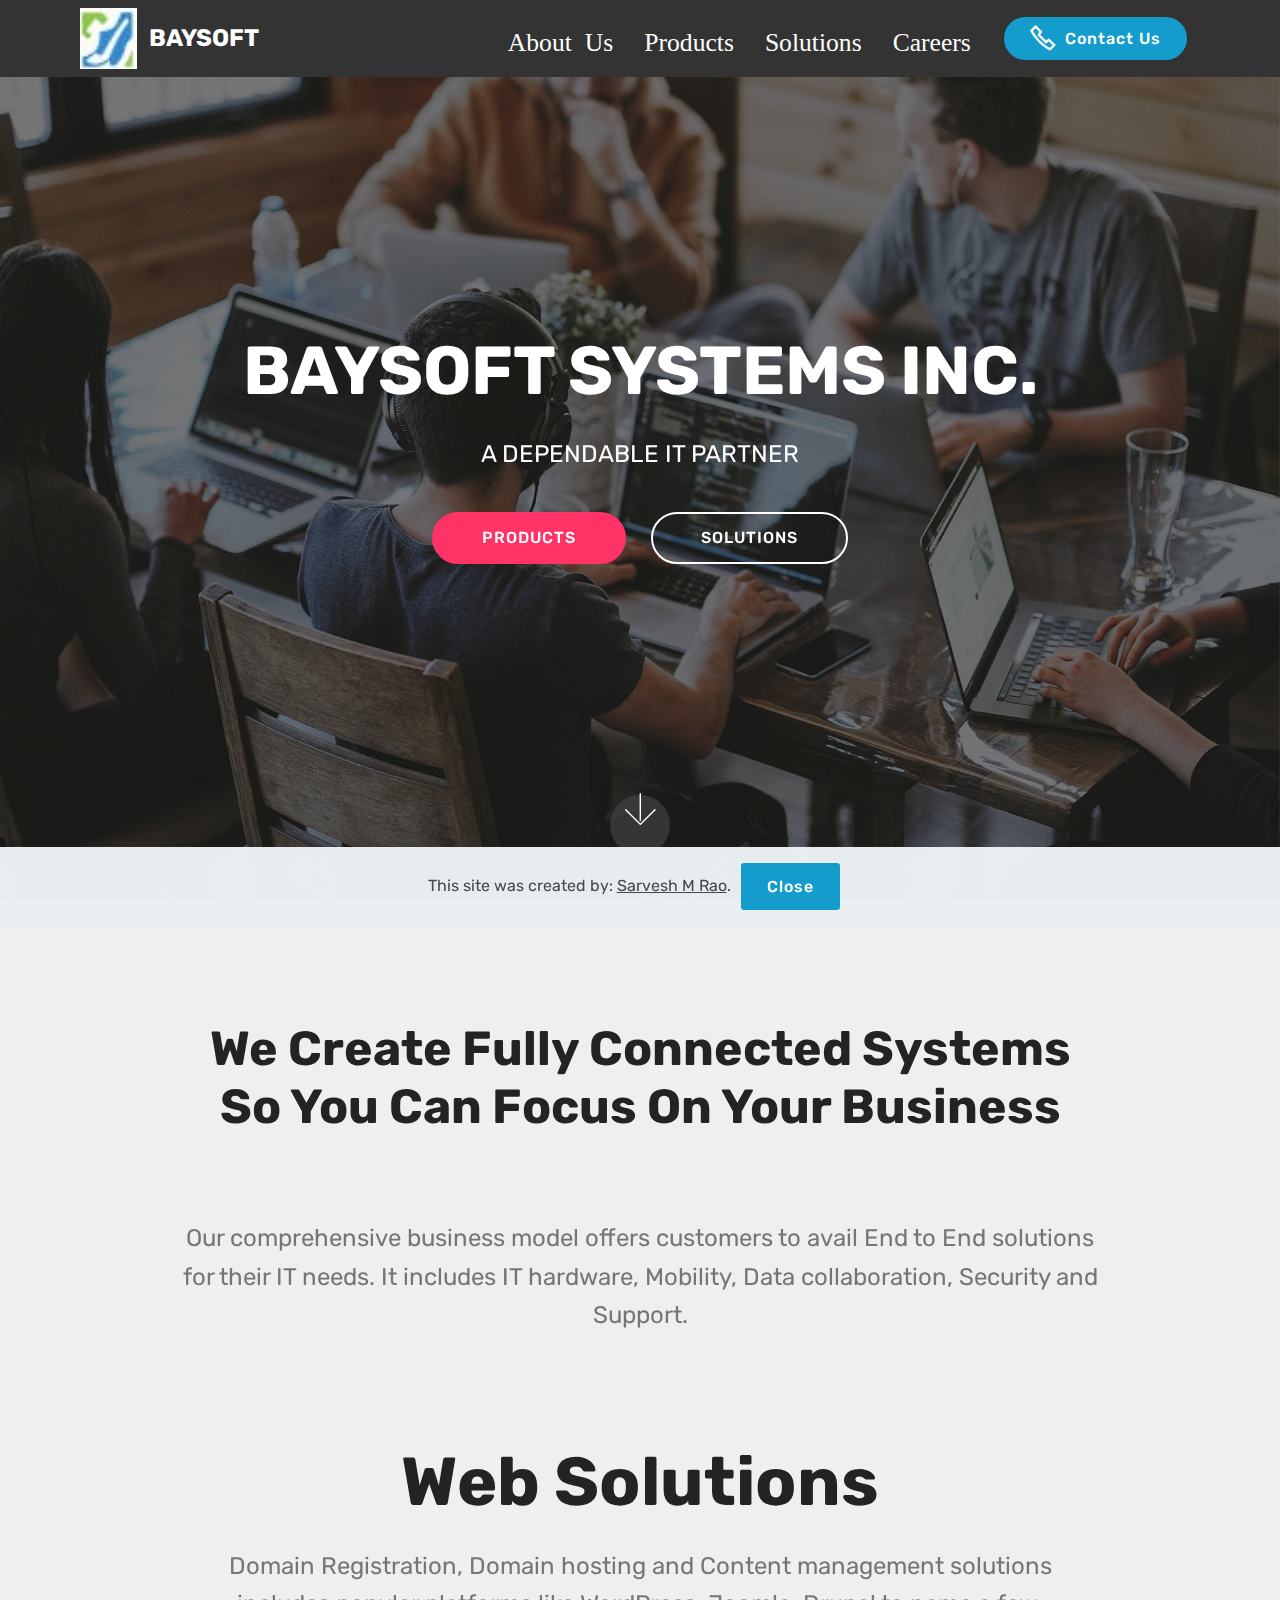
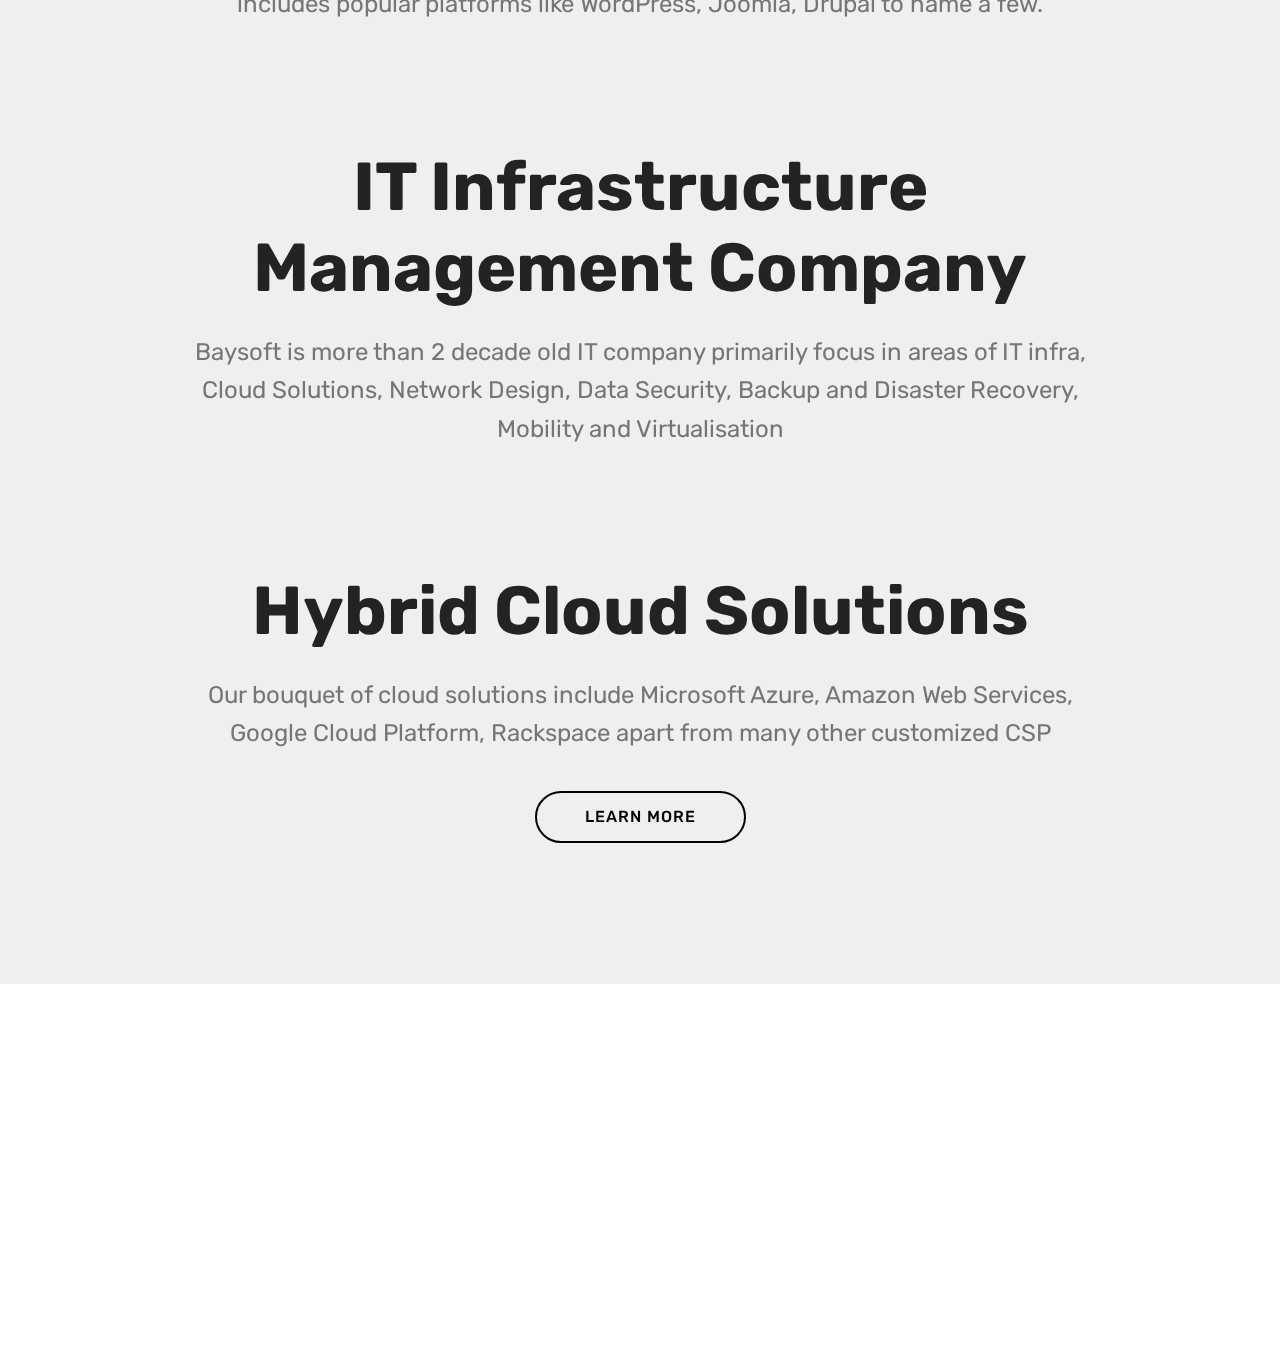
==== commit 2f96ba64: "create github pages" ====
--- a/index.html
+++ b/index.html
@@ -60,13 +60,13 @@
                         <font face="MobiriseIcons"><span style="font-size: 25.6px;">Products</span></font></a></li><li class="nav-item"><a class="nav-link link text-white display-4" href="solutions.html">
                         <font face="MobiriseIcons"><span style="font-size: 25.6px;">Solutions</span></font></a></li><li class="nav-item"><a class="nav-link link text-white display-4" href="careers.html">
                         <font face="MobiriseIcons"><span style="font-size: 25.6px;">Careers</span></font></a></li></ul>
-            <div class="navbar-buttons mbr-section-btn"><a class="btn btn-sm btn-primary display-4" href="https://mobirise.co"><span class="mobi-mbri mobi-mbri-phone mbr-iconfont mbr-iconfont-btn"></span>
+            <div class="navbar-buttons mbr-section-btn"><a class="btn btn-sm btn-primary display-4" href="contact.html"><span class="mobi-mbri mobi-mbri-phone mbr-iconfont mbr-iconfont-btn"></span>
                     Contact Us</a></div>
         </div>
     </nav>
 </section>
 
-<section class="engine"><a href="https://mobirise.info/f">easy site maker</a></section><section class="cid-rUqQJuDVs6 mbr-fullscreen mbr-parallax-background" id="header2-1">
+<section class="engine"><a href="https://mobirise.info/u">bootstrap responsive templates</a></section><section class="cid-rUqQJuDVs6 mbr-fullscreen mbr-parallax-background" id="header2-1">
 
     
 
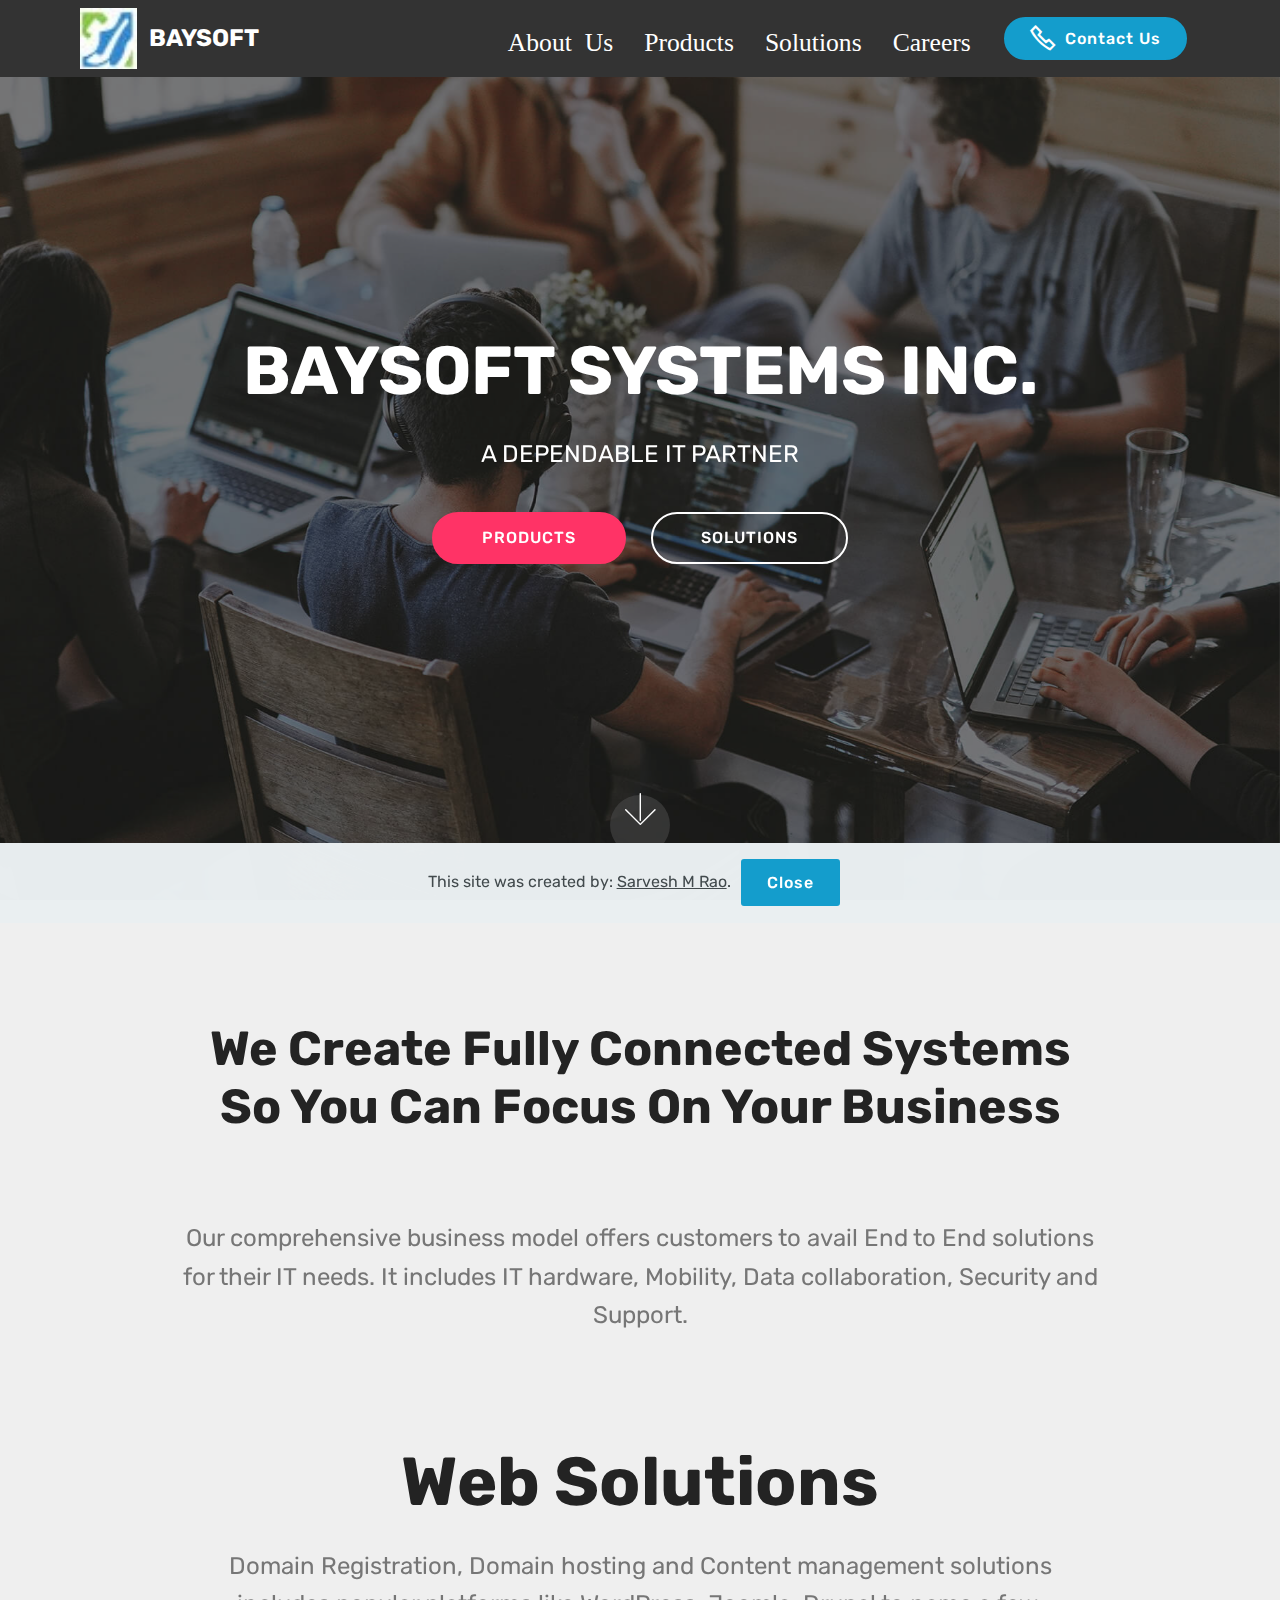
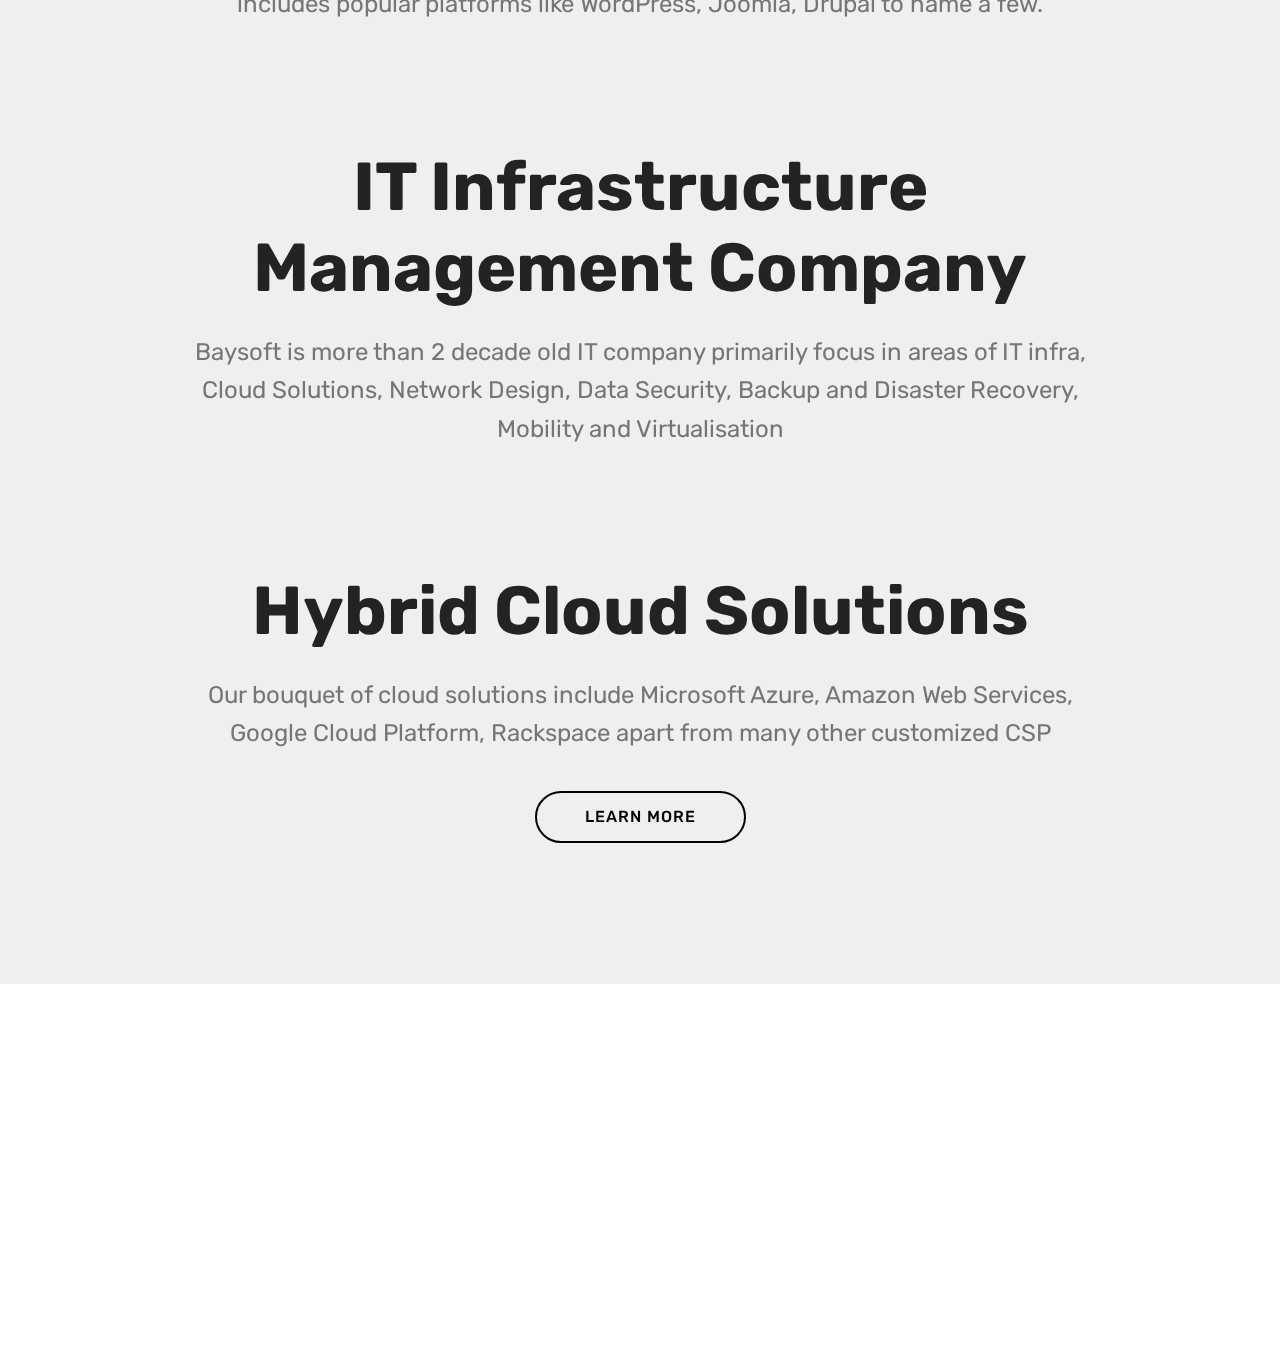
==== commit a0649043: "create github pages" ====
--- a/index.html
+++ b/index.html
@@ -66,7 +66,7 @@
     </nav>
 </section>
 
-<section class="engine"><a href="https://mobirise.info/u">bootstrap responsive templates</a></section><section class="cid-rUqQJuDVs6 mbr-fullscreen mbr-parallax-background" id="header2-1">
+<section class="engine"><a href="https://mobirise.info/z">best css templates</a></section><section class="cid-rUqQJuDVs6 mbr-fullscreen mbr-parallax-background" id="header2-1">
 
     
 
--- a/assets/mobirise/css/mbr-additional.css
+++ b/assets/mobirise/css/mbr-additional.css
@@ -3837,3 +3837,473 @@
     justify-content: center;
   }
 }
+.cid-rUqQpZzF4l .navbar {
+  padding: .5rem 0;
+  background: #333333;
+  transition: none;
+  min-height: 77px;
+}
+.cid-rUqQpZzF4l .navbar-dropdown.bg-color.transparent.opened {
+  background: #333333;
+}
+.cid-rUqQpZzF4l a {
+  font-style: normal;
+}
+.cid-rUqQpZzF4l .nav-item span {
+  padding-right: 0.4em;
+  line-height: 0.5em;
+  vertical-align: text-bottom;
+  position: relative;
+  text-decoration: none;
+}
+.cid-rUqQpZzF4l .nav-item a {
+  display: -webkit-flex;
+  align-items: center;
+  justify-content: center;
+  padding: 0.7rem 0 !important;
+  margin: 0rem .65rem !important;
+  -webkit-align-items: center;
+  -webkit-justify-content: center;
+}
+.cid-rUqQpZzF4l .nav-item:focus,
+.cid-rUqQpZzF4l .nav-link:focus {
+  outline: none;
+}
+.cid-rUqQpZzF4l .btn {
+  padding: 0.4rem 1.5rem;
+  display: -webkit-inline-flex;
+  align-items: center;
+  -webkit-align-items: center;
+}
+.cid-rUqQpZzF4l .btn .mbr-iconfont {
+  font-size: 1.6rem;
+}
+.cid-rUqQpZzF4l .menu-logo {
+  margin-right: auto;
+}
+.cid-rUqQpZzF4l .menu-logo .navbar-brand {
+  display: flex;
+  margin-left: 5rem;
+  padding: 0;
+  transition: padding .2s;
+  min-height: 3.8rem;
+  -webkit-align-items: center;
+  align-items: center;
+}
+.cid-rUqQpZzF4l .menu-logo .navbar-brand .navbar-caption-wrap {
+  display: flex;
+  -webkit-align-items: center;
+  align-items: center;
+  word-break: break-word;
+  min-width: 7rem;
+  margin: .3rem 0;
+}
+.cid-rUqQpZzF4l .menu-logo .navbar-brand .navbar-caption-wrap .navbar-caption {
+  line-height: 1.2rem !important;
+  padding-right: 2rem;
+}
+.cid-rUqQpZzF4l .menu-logo .navbar-brand .navbar-logo {
+  font-size: 4rem;
+  transition: font-size 0.25s;
+}
+.cid-rUqQpZzF4l .menu-logo .navbar-brand .navbar-logo img {
+  display: flex;
+}
+.cid-rUqQpZzF4l .menu-logo .navbar-brand .navbar-logo .mbr-iconfont {
+  transition: font-size 0.25s;
+}
+.cid-rUqQpZzF4l .menu-logo .navbar-brand .navbar-logo a {
+  display: inline-flex;
+}
+.cid-rUqQpZzF4l .navbar-toggleable-sm .navbar-collapse {
+  justify-content: flex-end;
+  -webkit-justify-content: flex-end;
+  padding-right: 5rem;
+  width: auto;
+}
+.cid-rUqQpZzF4l .navbar-toggleable-sm .navbar-collapse .navbar-nav {
+  flex-wrap: wrap;
+  -webkit-flex-wrap: wrap;
+  padding-left: 0;
+}
+.cid-rUqQpZzF4l .navbar-toggleable-sm .navbar-collapse .navbar-nav .nav-item {
+  -webkit-align-self: center;
+  align-self: center;
+}
+.cid-rUqQpZzF4l .navbar-toggleable-sm .navbar-collapse .navbar-buttons {
+  padding-left: 0;
+  padding-bottom: 0;
+}
+.cid-rUqQpZzF4l .dropdown .dropdown-menu {
+  background: #333333;
+  display: none;
+  position: absolute;
+  min-width: 5rem;
+  padding-top: 1.4rem;
+  padding-bottom: 1.4rem;
+  text-align: left;
+}
+.cid-rUqQpZzF4l .dropdown .dropdown-menu .dropdown-item {
+  width: auto;
+  padding: 0.235em 1.5385em 0.235em 1.5385em !important;
+}
+.cid-rUqQpZzF4l .dropdown .dropdown-menu .dropdown-item::after {
+  right: 0.5rem;
+}
+.cid-rUqQpZzF4l .dropdown .dropdown-menu .dropdown-submenu {
+  margin: 0;
+}
+.cid-rUqQpZzF4l .dropdown.open > .dropdown-menu {
+  display: block;
+}
+.cid-rUqQpZzF4l .navbar-toggleable-sm.opened:after {
+  position: absolute;
+  width: 100vw;
+  height: 100vh;
+  content: '';
+  background-color: rgba(0, 0, 0, 0.1);
+  left: 0;
+  bottom: 0;
+  transform: translateY(100%);
+  -webkit-transform: translateY(100%);
+  z-index: 1000;
+}
+.cid-rUqQpZzF4l .navbar.navbar-short {
+  min-height: 60px;
+  transition: all .2s;
+}
+.cid-rUqQpZzF4l .navbar.navbar-short .navbar-toggler-right {
+  top: 20px;
+}
+.cid-rUqQpZzF4l .navbar.navbar-short .navbar-logo a {
+  font-size: 2.5rem !important;
+  line-height: 2.5rem;
+  transition: font-size 0.25s;
+}
+.cid-rUqQpZzF4l .navbar.navbar-short .navbar-logo a .mbr-iconfont {
+  font-size: 2.5rem !important;
+}
+.cid-rUqQpZzF4l .navbar.navbar-short .navbar-logo a img {
+  height: 3rem !important;
+}
+.cid-rUqQpZzF4l .navbar.navbar-short .navbar-brand {
+  min-height: 3rem;
+}
+.cid-rUqQpZzF4l button.navbar-toggler {
+  width: 31px;
+  height: 18px;
+  cursor: pointer;
+  transition: all .2s;
+  top: 1.5rem;
+  right: 1rem;
+}
+.cid-rUqQpZzF4l button.navbar-toggler:focus {
+  outline: none;
+}
+.cid-rUqQpZzF4l button.navbar-toggler .hamburger span {
+  position: absolute;
+  right: 0;
+  width: 30px;
+  height: 2px;
+  border-right: 5px;
+  background-color: #ffffff;
+}
+.cid-rUqQpZzF4l button.navbar-toggler .hamburger span:nth-child(1) {
+  top: 0;
+  transition: all .2s;
+}
+.cid-rUqQpZzF4l button.navbar-toggler .hamburger span:nth-child(2) {
+  top: 8px;
+  transition: all .15s;
+}
+.cid-rUqQpZzF4l button.navbar-toggler .hamburger span:nth-child(3) {
+  top: 8px;
+  transition: all .15s;
+}
+.cid-rUqQpZzF4l button.navbar-toggler .hamburger span:nth-child(4) {
+  top: 16px;
+  transition: all .2s;
+}
+.cid-rUqQpZzF4l nav.opened .hamburger span:nth-child(1) {
+  top: 8px;
+  width: 0;
+  opacity: 0;
+  right: 50%;
+  transition: all .2s;
+}
+.cid-rUqQpZzF4l nav.opened .hamburger span:nth-child(2) {
+  -webkit-transform: rotate(45deg);
+  transform: rotate(45deg);
+  transition: all .25s;
+}
+.cid-rUqQpZzF4l nav.opened .hamburger span:nth-child(3) {
+  -webkit-transform: rotate(-45deg);
+  transform: rotate(-45deg);
+  transition: all .25s;
+}
+.cid-rUqQpZzF4l nav.opened .hamburger span:nth-child(4) {
+  top: 8px;
+  width: 0;
+  opacity: 0;
+  right: 50%;
+  transition: all .2s;
+}
+.cid-rUqQpZzF4l .collapsed.navbar-expand {
+  flex-direction: column;
+  -webkit-flex-direction: column;
+}
+.cid-rUqQpZzF4l .collapsed .btn {
+  display: -webkit-flex;
+}
+.cid-rUqQpZzF4l .collapsed .navbar-collapse {
+  display: none !important;
+  padding-right: 0 !important;
+}
+.cid-rUqQpZzF4l .collapsed .navbar-collapse.collapsing,
+.cid-rUqQpZzF4l .collapsed .navbar-collapse.show {
+  display: block !important;
+}
+.cid-rUqQpZzF4l .collapsed .navbar-collapse.collapsing .navbar-nav,
+.cid-rUqQpZzF4l .collapsed .navbar-collapse.show .navbar-nav {
+  display: block;
+  text-align: center;
+}
+.cid-rUqQpZzF4l .collapsed .navbar-collapse.collapsing .navbar-nav .nav-item,
+.cid-rUqQpZzF4l .collapsed .navbar-collapse.show .navbar-nav .nav-item {
+  clear: both;
+}
+.cid-rUqQpZzF4l .collapsed .navbar-collapse.collapsing .navbar-buttons,
+.cid-rUqQpZzF4l .collapsed .navbar-collapse.show .navbar-buttons {
+  text-align: center;
+}
+.cid-rUqQpZzF4l .collapsed .navbar-collapse.collapsing .navbar-buttons:last-child,
+.cid-rUqQpZzF4l .collapsed .navbar-collapse.show .navbar-buttons:last-child {
+  margin-bottom: 1rem;
+}
+@media (min-width: 1024px) {
+  .cid-rUqQpZzF4l .collapsed:not(.navbar-short) .navbar-collapse {
+    max-height: calc(98.5vh - 3.8rem);
+  }
+}
+.cid-rUqQpZzF4l .collapsed button.navbar-toggler {
+  display: block;
+}
+.cid-rUqQpZzF4l .collapsed .navbar-brand {
+  margin-left: 1rem !important;
+}
+.cid-rUqQpZzF4l .collapsed .navbar-toggleable-sm {
+  flex-direction: column;
+  -webkit-flex-direction: column;
+}
+.cid-rUqQpZzF4l .collapsed .dropdown .dropdown-menu {
+  width: 100%;
+  text-align: center;
+  position: relative;
+  opacity: 0;
+  overflow: hidden;
+  display: block;
+  height: 0;
+  visibility: hidden;
+  padding: 0;
+  transition-duration: .5s;
+  transition-property: opacity,padding,height;
+}
+.cid-rUqQpZzF4l .collapsed .dropdown.open > .dropdown-menu {
+  position: relative;
+  opacity: 1;
+  height: auto;
+  padding: 1.4rem 0;
+  visibility: visible;
+}
+.cid-rUqQpZzF4l .collapsed .dropdown .dropdown-submenu {
+  left: 0;
+  text-align: center;
+  width: 100%;
+}
+.cid-rUqQpZzF4l .collapsed .dropdown .dropdown-toggle[data-toggle="dropdown-submenu"]::after {
+  margin-top: 0;
+  position: inherit;
+  right: 0;
+  top: 50%;
+  display: inline-block;
+  width: 0;
+  height: 0;
+  margin-left: .3em;
+  vertical-align: middle;
+  content: "";
+  border-top: .30em solid;
+  border-right: .30em solid transparent;
+  border-left: .30em solid transparent;
+}
+@media (max-width: 1023px) {
+  .cid-rUqQpZzF4l .navbar-expand {
+    flex-direction: column;
+    -webkit-flex-direction: column;
+  }
+  .cid-rUqQpZzF4l img {
+    height: 3.8rem !important;
+  }
+  .cid-rUqQpZzF4l .btn {
+    display: -webkit-flex;
+  }
+  .cid-rUqQpZzF4l button.navbar-toggler {
+    display: block;
+  }
+  .cid-rUqQpZzF4l .navbar-brand {
+    margin-left: 1rem !important;
+  }
+  .cid-rUqQpZzF4l .navbar-toggleable-sm {
+    flex-direction: column;
+    -webkit-flex-direction: column;
+  }
+  .cid-rUqQpZzF4l .navbar-collapse {
+    display: none !important;
+    padding-right: 0 !important;
+  }
+  .cid-rUqQpZzF4l .navbar-collapse.collapsing,
+  .cid-rUqQpZzF4l .navbar-collapse.show {
+    display: block !important;
+  }
+  .cid-rUqQpZzF4l .navbar-collapse.collapsing .navbar-nav,
+  .cid-rUqQpZzF4l .navbar-collapse.show .navbar-nav {
+    display: block;
+    text-align: center;
+  }
+  .cid-rUqQpZzF4l .navbar-collapse.collapsing .navbar-nav .nav-item,
+  .cid-rUqQpZzF4l .navbar-collapse.show .navbar-nav .nav-item {
+    clear: both;
+  }
+  .cid-rUqQpZzF4l .navbar-collapse.collapsing .navbar-buttons,
+  .cid-rUqQpZzF4l .navbar-collapse.show .navbar-buttons {
+    text-align: center;
+  }
+  .cid-rUqQpZzF4l .navbar-collapse.collapsing .navbar-buttons:last-child,
+  .cid-rUqQpZzF4l .navbar-collapse.show .navbar-buttons:last-child {
+    margin-bottom: 1rem;
+  }
+  .cid-rUqQpZzF4l .dropdown .dropdown-menu {
+    width: 100%;
+    text-align: center;
+    position: relative;
+    opacity: 0;
+    overflow: hidden;
+    display: block;
+    height: 0;
+    visibility: hidden;
+    padding: 0;
+    transition-duration: .5s;
+    transition-property: opacity,padding,height;
+  }
+  .cid-rUqQpZzF4l .dropdown.open > .dropdown-menu {
+    position: relative;
+    opacity: 1;
+    height: auto;
+    padding: 1.4rem 0;
+    visibility: visible;
+  }
+  .cid-rUqQpZzF4l .dropdown .dropdown-submenu {
+    left: 0;
+    text-align: center;
+    width: 100%;
+  }
+  .cid-rUqQpZzF4l .dropdown .dropdown-toggle[data-toggle="dropdown-submenu"]::after {
+    margin-top: 0;
+    position: inherit;
+    right: 0;
+    top: 50%;
+    display: inline-block;
+    width: 0;
+    height: 0;
+    margin-left: .3em;
+    vertical-align: middle;
+    content: "";
+    border-top: .30em solid;
+    border-right: .30em solid transparent;
+    border-left: .30em solid transparent;
+  }
+}
+@media (min-width: 767px) {
+  .cid-rUqQpZzF4l .menu-logo {
+    flex-shrink: 0;
+    -webkit-flex-shrink: 0;
+  }
+}
+.cid-rUqQpZzF4l .navbar-collapse {
+  flex-basis: auto;
+  -webkit-flex-basis: auto;
+}
+.cid-rUqQpZzF4l .nav-link:hover,
+.cid-rUqQpZzF4l .dropdown-item:hover {
+  color: #c1c1c1 !important;
+}
+.cid-rUPsheMycB {
+  background-image: url("../../../assets/images/background4.jpg");
+}
+.cid-rUPsHZGuKr {
+  padding-top: 60px;
+  padding-bottom: 60px;
+  background-color: #2e2e2e;
+}
+@media (max-width: 767px) {
+  .cid-rUPsHZGuKr .content {
+    text-align: center;
+  }
+  .cid-rUPsHZGuKr .content > div:not(:last-child) {
+    margin-bottom: 2rem;
+  }
+}
+@media (max-width: 767px) {
+  .cid-rUPsHZGuKr .media-wrap {
+    margin-bottom: 1rem;
+  }
+}
+.cid-rUPsHZGuKr .media-wrap .mbr-iconfont-logo {
+  font-size: 7.5rem;
+  color: #f36;
+}
+.cid-rUPsHZGuKr .media-wrap img {
+  height: 6rem;
+}
+@media (max-width: 767px) {
+  .cid-rUPsHZGuKr .footer-lower .copyright {
+    margin-bottom: 1rem;
+    text-align: center;
+  }
+}
+.cid-rUPsHZGuKr .footer-lower hr {
+  margin: 1rem 0;
+  border-color: #fff;
+  opacity: .05;
+}
+.cid-rUPsHZGuKr .footer-lower .social-list {
+  padding-left: 0;
+  margin-bottom: 0;
+  list-style: none;
+  display: flex;
+  -webkit-flex-wrap: wrap;
+  flex-wrap: wrap;
+  -webkit-justify-content: flex-end;
+  justify-content: flex-end;
+}
+.cid-rUPsHZGuKr .footer-lower .social-list .mbr-iconfont-social {
+  font-size: 1.3rem;
+  color: #fff;
+}
+.cid-rUPsHZGuKr .footer-lower .social-list .soc-item {
+  margin: 0 .5rem;
+}
+.cid-rUPsHZGuKr .footer-lower .social-list a {
+  margin: 0;
+  opacity: .5;
+  -webkit-transition: .2s linear;
+  transition: .2s linear;
+}
+.cid-rUPsHZGuKr .footer-lower .social-list a:hover {
+  opacity: 1;
+}
+@media (max-width: 767px) {
+  .cid-rUPsHZGuKr .footer-lower .social-list {
+    -webkit-justify-content: center;
+    justify-content: center;
+  }
+}
--- a/assets/mobirise/css/mbr-additional.css
+++ b/assets/mobirise/css/mbr-additional.css
@@ -3837,3 +3837,473 @@
     justify-content: center;
   }
 }
+.cid-rUqQpZzF4l .navbar {
+  padding: .5rem 0;
+  background: #333333;
+  transition: none;
+  min-height: 77px;
+}
+.cid-rUqQpZzF4l .navbar-dropdown.bg-color.transparent.opened {
+  background: #333333;
+}
+.cid-rUqQpZzF4l a {
+  font-style: normal;
+}
+.cid-rUqQpZzF4l .nav-item span {
+  padding-right: 0.4em;
+  line-height: 0.5em;
+  vertical-align: text-bottom;
+  position: relative;
+  text-decoration: none;
+}
+.cid-rUqQpZzF4l .nav-item a {
+  display: -webkit-flex;
+  align-items: center;
+  justify-content: center;
+  padding: 0.7rem 0 !important;
+  margin: 0rem .65rem !important;
+  -webkit-align-items: center;
+  -webkit-justify-content: center;
+}
+.cid-rUqQpZzF4l .nav-item:focus,
+.cid-rUqQpZzF4l .nav-link:focus {
+  outline: none;
+}
+.cid-rUqQpZzF4l .btn {
+  padding: 0.4rem 1.5rem;
+  display: -webkit-inline-flex;
+  align-items: center;
+  -webkit-align-items: center;
+}
+.cid-rUqQpZzF4l .btn .mbr-iconfont {
+  font-size: 1.6rem;
+}
+.cid-rUqQpZzF4l .menu-logo {
+  margin-right: auto;
+}
+.cid-rUqQpZzF4l .menu-logo .navbar-brand {
+  display: flex;
+  margin-left: 5rem;
+  padding: 0;
+  transition: padding .2s;
+  min-height: 3.8rem;
+  -webkit-align-items: center;
+  align-items: center;
+}
+.cid-rUqQpZzF4l .menu-logo .navbar-brand .navbar-caption-wrap {
+  display: flex;
+  -webkit-align-items: center;
+  align-items: center;
+  word-break: break-word;
+  min-width: 7rem;
+  margin: .3rem 0;
+}
+.cid-rUqQpZzF4l .menu-logo .navbar-brand .navbar-caption-wrap .navbar-caption {
+  line-height: 1.2rem !important;
+  padding-right: 2rem;
+}
+.cid-rUqQpZzF4l .menu-logo .navbar-brand .navbar-logo {
+  font-size: 4rem;
+  transition: font-size 0.25s;
+}
+.cid-rUqQpZzF4l .menu-logo .navbar-brand .navbar-logo img {
+  display: flex;
+}
+.cid-rUqQpZzF4l .menu-logo .navbar-brand .navbar-logo .mbr-iconfont {
+  transition: font-size 0.25s;
+}
+.cid-rUqQpZzF4l .menu-logo .navbar-brand .navbar-logo a {
+  display: inline-flex;
+}
+.cid-rUqQpZzF4l .navbar-toggleable-sm .navbar-collapse {
+  justify-content: flex-end;
+  -webkit-justify-content: flex-end;
+  padding-right: 5rem;
+  width: auto;
+}
+.cid-rUqQpZzF4l .navbar-toggleable-sm .navbar-collapse .navbar-nav {
+  flex-wrap: wrap;
+  -webkit-flex-wrap: wrap;
+  padding-left: 0;
+}
+.cid-rUqQpZzF4l .navbar-toggleable-sm .navbar-collapse .navbar-nav .nav-item {
+  -webkit-align-self: center;
+  align-self: center;
+}
+.cid-rUqQpZzF4l .navbar-toggleable-sm .navbar-collapse .navbar-buttons {
+  padding-left: 0;
+  padding-bottom: 0;
+}
+.cid-rUqQpZzF4l .dropdown .dropdown-menu {
+  background: #333333;
+  display: none;
+  position: absolute;
+  min-width: 5rem;
+  padding-top: 1.4rem;
+  padding-bottom: 1.4rem;
+  text-align: left;
+}
+.cid-rUqQpZzF4l .dropdown .dropdown-menu .dropdown-item {
+  width: auto;
+  padding: 0.235em 1.5385em 0.235em 1.5385em !important;
+}
+.cid-rUqQpZzF4l .dropdown .dropdown-menu .dropdown-item::after {
+  right: 0.5rem;
+}
+.cid-rUqQpZzF4l .dropdown .dropdown-menu .dropdown-submenu {
+  margin: 0;
+}
+.cid-rUqQpZzF4l .dropdown.open > .dropdown-menu {
+  display: block;
+}
+.cid-rUqQpZzF4l .navbar-toggleable-sm.opened:after {
+  position: absolute;
+  width: 100vw;
+  height: 100vh;
+  content: '';
+  background-color: rgba(0, 0, 0, 0.1);
+  left: 0;
+  bottom: 0;
+  transform: translateY(100%);
+  -webkit-transform: translateY(100%);
+  z-index: 1000;
+}
+.cid-rUqQpZzF4l .navbar.navbar-short {
+  min-height: 60px;
+  transition: all .2s;
+}
+.cid-rUqQpZzF4l .navbar.navbar-short .navbar-toggler-right {
+  top: 20px;
+}
+.cid-rUqQpZzF4l .navbar.navbar-short .navbar-logo a {
+  font-size: 2.5rem !important;
+  line-height: 2.5rem;
+  transition: font-size 0.25s;
+}
+.cid-rUqQpZzF4l .navbar.navbar-short .navbar-logo a .mbr-iconfont {
+  font-size: 2.5rem !important;
+}
+.cid-rUqQpZzF4l .navbar.navbar-short .navbar-logo a img {
+  height: 3rem !important;
+}
+.cid-rUqQpZzF4l .navbar.navbar-short .navbar-brand {
+  min-height: 3rem;
+}
+.cid-rUqQpZzF4l button.navbar-toggler {
+  width: 31px;
+  height: 18px;
+  cursor: pointer;
+  transition: all .2s;
+  top: 1.5rem;
+  right: 1rem;
+}
+.cid-rUqQpZzF4l button.navbar-toggler:focus {
+  outline: none;
+}
+.cid-rUqQpZzF4l button.navbar-toggler .hamburger span {
+  position: absolute;
+  right: 0;
+  width: 30px;
+  height: 2px;
+  border-right: 5px;
+  background-color: #ffffff;
+}
+.cid-rUqQpZzF4l button.navbar-toggler .hamburger span:nth-child(1) {
+  top: 0;
+  transition: all .2s;
+}
+.cid-rUqQpZzF4l button.navbar-toggler .hamburger span:nth-child(2) {
+  top: 8px;
+  transition: all .15s;
+}
+.cid-rUqQpZzF4l button.navbar-toggler .hamburger span:nth-child(3) {
+  top: 8px;
+  transition: all .15s;
+}
+.cid-rUqQpZzF4l button.navbar-toggler .hamburger span:nth-child(4) {
+  top: 16px;
+  transition: all .2s;
+}
+.cid-rUqQpZzF4l nav.opened .hamburger span:nth-child(1) {
+  top: 8px;
+  width: 0;
+  opacity: 0;
+  right: 50%;
+  transition: all .2s;
+}
+.cid-rUqQpZzF4l nav.opened .hamburger span:nth-child(2) {
+  -webkit-transform: rotate(45deg);
+  transform: rotate(45deg);
+  transition: all .25s;
+}
+.cid-rUqQpZzF4l nav.opened .hamburger span:nth-child(3) {
+  -webkit-transform: rotate(-45deg);
+  transform: rotate(-45deg);
+  transition: all .25s;
+}
+.cid-rUqQpZzF4l nav.opened .hamburger span:nth-child(4) {
+  top: 8px;
+  width: 0;
+  opacity: 0;
+  right: 50%;
+  transition: all .2s;
+}
+.cid-rUqQpZzF4l .collapsed.navbar-expand {
+  flex-direction: column;
+  -webkit-flex-direction: column;
+}
+.cid-rUqQpZzF4l .collapsed .btn {
+  display: -webkit-flex;
+}
+.cid-rUqQpZzF4l .collapsed .navbar-collapse {
+  display: none !important;
+  padding-right: 0 !important;
+}
+.cid-rUqQpZzF4l .collapsed .navbar-collapse.collapsing,
+.cid-rUqQpZzF4l .collapsed .navbar-collapse.show {
+  display: block !important;
+}
+.cid-rUqQpZzF4l .collapsed .navbar-collapse.collapsing .navbar-nav,
+.cid-rUqQpZzF4l .collapsed .navbar-collapse.show .navbar-nav {
+  display: block;
+  text-align: center;
+}
+.cid-rUqQpZzF4l .collapsed .navbar-collapse.collapsing .navbar-nav .nav-item,
+.cid-rUqQpZzF4l .collapsed .navbar-collapse.show .navbar-nav .nav-item {
+  clear: both;
+}
+.cid-rUqQpZzF4l .collapsed .navbar-collapse.collapsing .navbar-buttons,
+.cid-rUqQpZzF4l .collapsed .navbar-collapse.show .navbar-buttons {
+  text-align: center;
+}
+.cid-rUqQpZzF4l .collapsed .navbar-collapse.collapsing .navbar-buttons:last-child,
+.cid-rUqQpZzF4l .collapsed .navbar-collapse.show .navbar-buttons:last-child {
+  margin-bottom: 1rem;
+}
+@media (min-width: 1024px) {
+  .cid-rUqQpZzF4l .collapsed:not(.navbar-short) .navbar-collapse {
+    max-height: calc(98.5vh - 3.8rem);
+  }
+}
+.cid-rUqQpZzF4l .collapsed button.navbar-toggler {
+  display: block;
+}
+.cid-rUqQpZzF4l .collapsed .navbar-brand {
+  margin-left: 1rem !important;
+}
+.cid-rUqQpZzF4l .collapsed .navbar-toggleable-sm {
+  flex-direction: column;
+  -webkit-flex-direction: column;
+}
+.cid-rUqQpZzF4l .collapsed .dropdown .dropdown-menu {
+  width: 100%;
+  text-align: center;
+  position: relative;
+  opacity: 0;
+  overflow: hidden;
+  display: block;
+  height: 0;
+  visibility: hidden;
+  padding: 0;
+  transition-duration: .5s;
+  transition-property: opacity,padding,height;
+}
+.cid-rUqQpZzF4l .collapsed .dropdown.open > .dropdown-menu {
+  position: relative;
+  opacity: 1;
+  height: auto;
+  padding: 1.4rem 0;
+  visibility: visible;
+}
+.cid-rUqQpZzF4l .collapsed .dropdown .dropdown-submenu {
+  left: 0;
+  text-align: center;
+  width: 100%;
+}
+.cid-rUqQpZzF4l .collapsed .dropdown .dropdown-toggle[data-toggle="dropdown-submenu"]::after {
+  margin-top: 0;
+  position: inherit;
+  right: 0;
+  top: 50%;
+  display: inline-block;
+  width: 0;
+  height: 0;
+  margin-left: .3em;
+  vertical-align: middle;
+  content: "";
+  border-top: .30em solid;
+  border-right: .30em solid transparent;
+  border-left: .30em solid transparent;
+}
+@media (max-width: 1023px) {
+  .cid-rUqQpZzF4l .navbar-expand {
+    flex-direction: column;
+    -webkit-flex-direction: column;
+  }
+  .cid-rUqQpZzF4l img {
+    height: 3.8rem !important;
+  }
+  .cid-rUqQpZzF4l .btn {
+    display: -webkit-flex;
+  }
+  .cid-rUqQpZzF4l button.navbar-toggler {
+    display: block;
+  }
+  .cid-rUqQpZzF4l .navbar-brand {
+    margin-left: 1rem !important;
+  }
+  .cid-rUqQpZzF4l .navbar-toggleable-sm {
+    flex-direction: column;
+    -webkit-flex-direction: column;
+  }
+  .cid-rUqQpZzF4l .navbar-collapse {
+    display: none !important;
+    padding-right: 0 !important;
+  }
+  .cid-rUqQpZzF4l .navbar-collapse.collapsing,
+  .cid-rUqQpZzF4l .navbar-collapse.show {
+    display: block !important;
+  }
+  .cid-rUqQpZzF4l .navbar-collapse.collapsing .navbar-nav,
+  .cid-rUqQpZzF4l .navbar-collapse.show .navbar-nav {
+    display: block;
+    text-align: center;
+  }
+  .cid-rUqQpZzF4l .navbar-collapse.collapsing .navbar-nav .nav-item,
+  .cid-rUqQpZzF4l .navbar-collapse.show .navbar-nav .nav-item {
+    clear: both;
+  }
+  .cid-rUqQpZzF4l .navbar-collapse.collapsing .navbar-buttons,
+  .cid-rUqQpZzF4l .navbar-collapse.show .navbar-buttons {
+    text-align: center;
+  }
+  .cid-rUqQpZzF4l .navbar-collapse.collapsing .navbar-buttons:last-child,
+  .cid-rUqQpZzF4l .navbar-collapse.show .navbar-buttons:last-child {
+    margin-bottom: 1rem;
+  }
+  .cid-rUqQpZzF4l .dropdown .dropdown-menu {
+    width: 100%;
+    text-align: center;
+    position: relative;
+    opacity: 0;
+    overflow: hidden;
+    display: block;
+    height: 0;
+    visibility: hidden;
+    padding: 0;
+    transition-duration: .5s;
+    transition-property: opacity,padding,height;
+  }
+  .cid-rUqQpZzF4l .dropdown.open > .dropdown-menu {
+    position: relative;
+    opacity: 1;
+    height: auto;
+    padding: 1.4rem 0;
+    visibility: visible;
+  }
+  .cid-rUqQpZzF4l .dropdown .dropdown-submenu {
+    left: 0;
+    text-align: center;
+    width: 100%;
+  }
+  .cid-rUqQpZzF4l .dropdown .dropdown-toggle[data-toggle="dropdown-submenu"]::after {
+    margin-top: 0;
+    position: inherit;
+    right: 0;
+    top: 50%;
+    display: inline-block;
+    width: 0;
+    height: 0;
+    margin-left: .3em;
+    vertical-align: middle;
+    content: "";
+    border-top: .30em solid;
+    border-right: .30em solid transparent;
+    border-left: .30em solid transparent;
+  }
+}
+@media (min-width: 767px) {
+  .cid-rUqQpZzF4l .menu-logo {
+    flex-shrink: 0;
+    -webkit-flex-shrink: 0;
+  }
+}
+.cid-rUqQpZzF4l .navbar-collapse {
+  flex-basis: auto;
+  -webkit-flex-basis: auto;
+}
+.cid-rUqQpZzF4l .nav-link:hover,
+.cid-rUqQpZzF4l .dropdown-item:hover {
+  color: #c1c1c1 !important;
+}
+.cid-rUPsheMycB {
+  background-image: url("../../../assets/images/background4.jpg");
+}
+.cid-rUPsHZGuKr {
+  padding-top: 60px;
+  padding-bottom: 60px;
+  background-color: #2e2e2e;
+}
+@media (max-width: 767px) {
+  .cid-rUPsHZGuKr .content {
+    text-align: center;
+  }
+  .cid-rUPsHZGuKr .content > div:not(:last-child) {
+    margin-bottom: 2rem;
+  }
+}
+@media (max-width: 767px) {
+  .cid-rUPsHZGuKr .media-wrap {
+    margin-bottom: 1rem;
+  }
+}
+.cid-rUPsHZGuKr .media-wrap .mbr-iconfont-logo {
+  font-size: 7.5rem;
+  color: #f36;
+}
+.cid-rUPsHZGuKr .media-wrap img {
+  height: 6rem;
+}
+@media (max-width: 767px) {
+  .cid-rUPsHZGuKr .footer-lower .copyright {
+    margin-bottom: 1rem;
+    text-align: center;
+  }
+}
+.cid-rUPsHZGuKr .footer-lower hr {
+  margin: 1rem 0;
+  border-color: #fff;
+  opacity: .05;
+}
+.cid-rUPsHZGuKr .footer-lower .social-list {
+  padding-left: 0;
+  margin-bottom: 0;
+  list-style: none;
+  display: flex;
+  -webkit-flex-wrap: wrap;
+  flex-wrap: wrap;
+  -webkit-justify-content: flex-end;
+  justify-content: flex-end;
+}
+.cid-rUPsHZGuKr .footer-lower .social-list .mbr-iconfont-social {
+  font-size: 1.3rem;
+  color: #fff;
+}
+.cid-rUPsHZGuKr .footer-lower .social-list .soc-item {
+  margin: 0 .5rem;
+}
+.cid-rUPsHZGuKr .footer-lower .social-list a {
+  margin: 0;
+  opacity: .5;
+  -webkit-transition: .2s linear;
+  transition: .2s linear;
+}
+.cid-rUPsHZGuKr .footer-lower .social-list a:hover {
+  opacity: 1;
+}
+@media (max-width: 767px) {
+  .cid-rUPsHZGuKr .footer-lower .social-list {
+    -webkit-justify-content: center;
+    justify-content: center;
+  }
+}
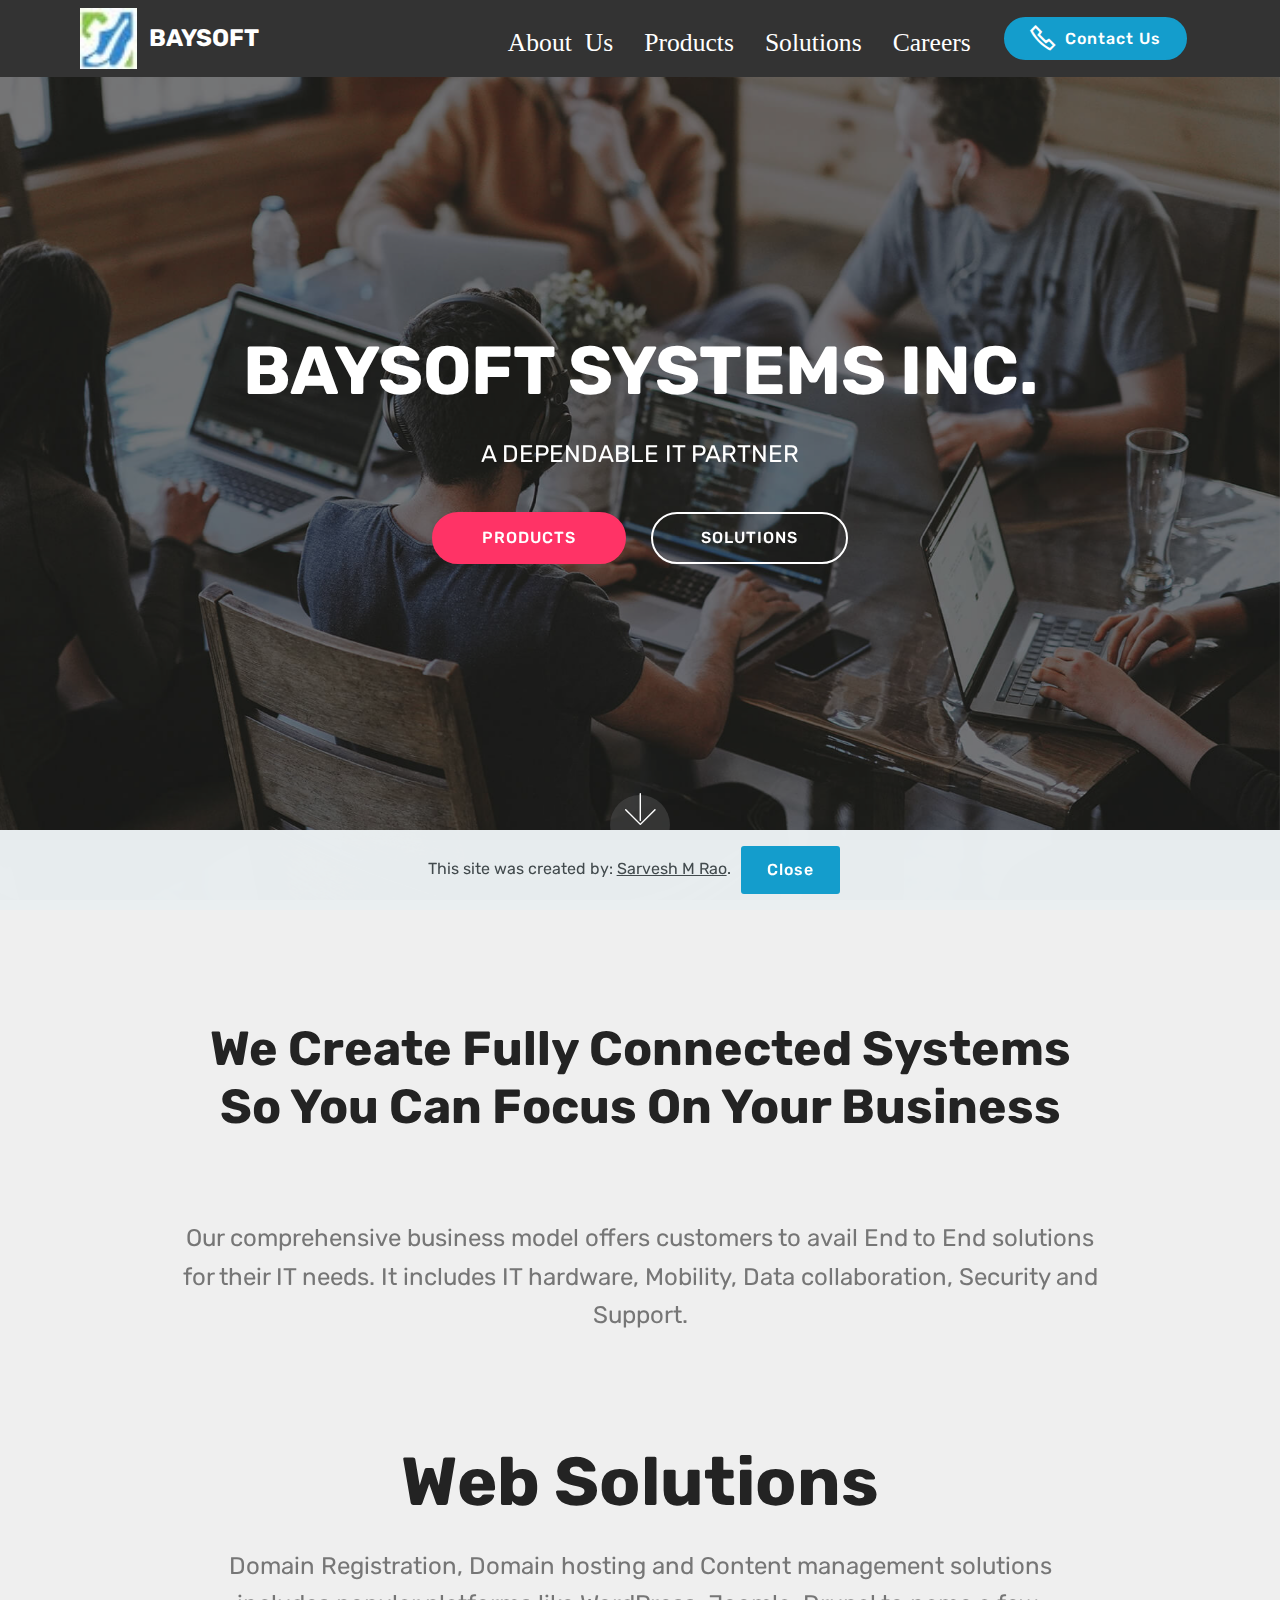
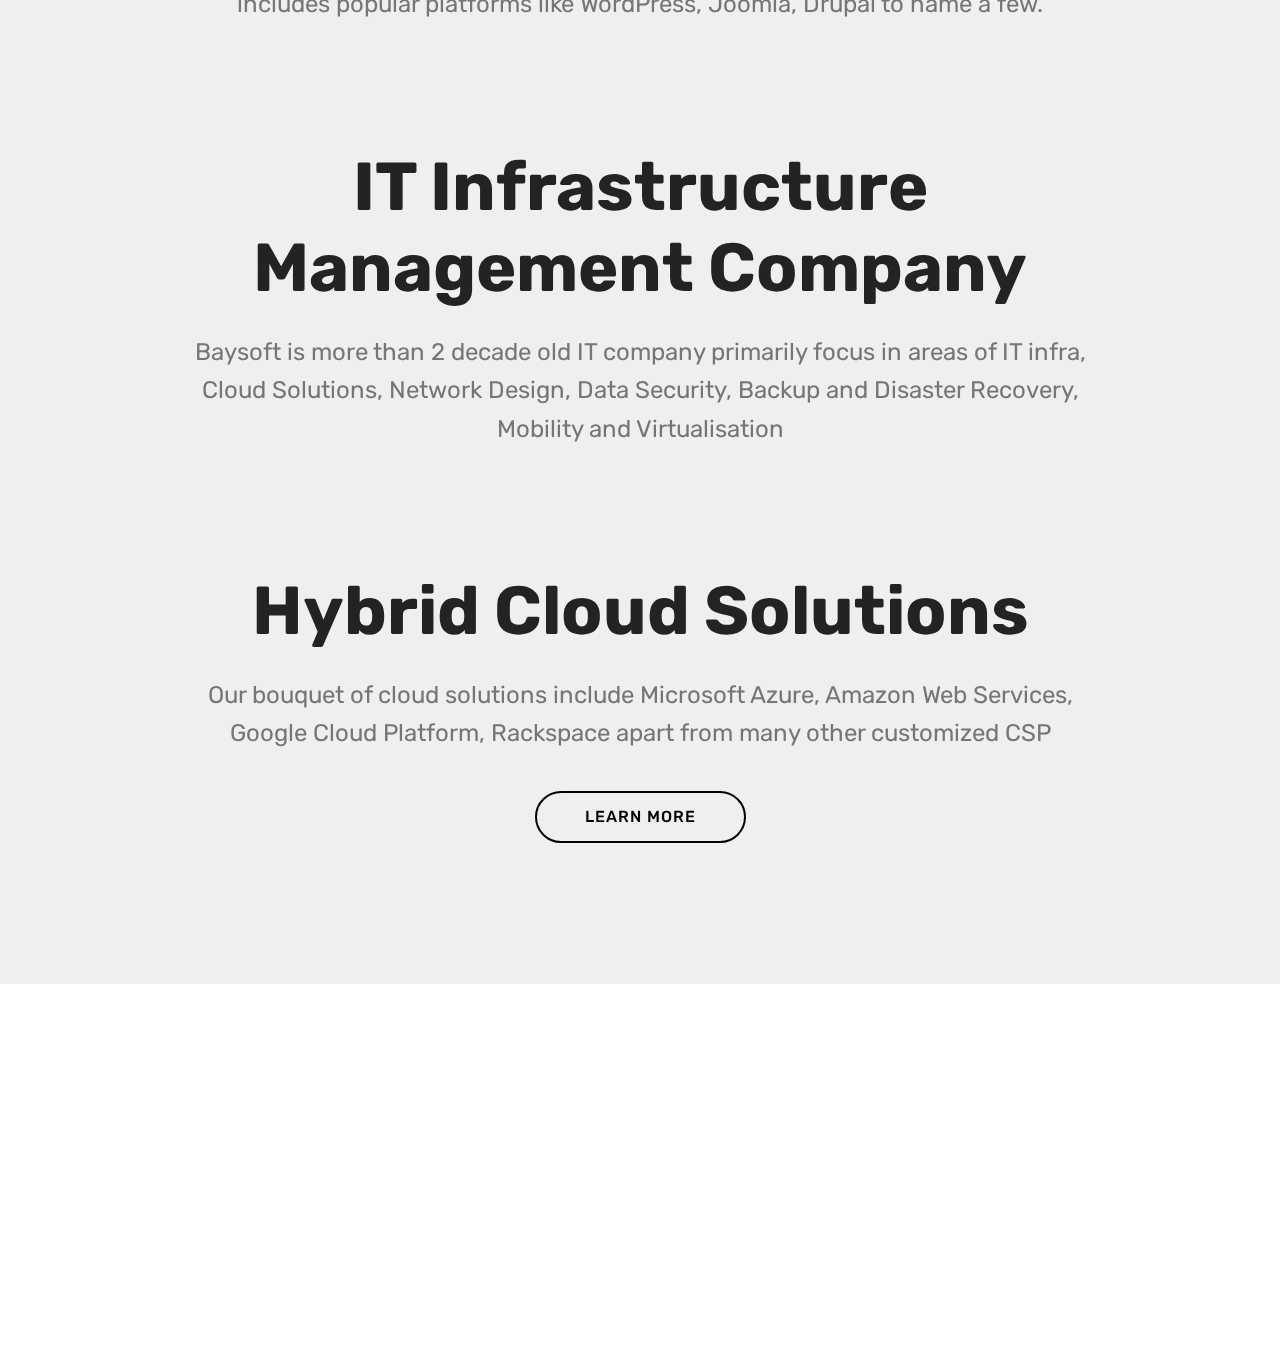
==== commit a3d87429: "create github pages" ====
--- a/index.html
+++ b/index.html
@@ -41,11 +41,11 @@
         <div class="menu-logo">
             <div class="navbar-brand">
                 <span class="navbar-logo">
-                    <a href="#top">
+                    <a href="index.html">
                          <img src="assets/images/logo-baysoft-96x29.jpeg" alt="Mobirise" title="" style="height: 3.8rem;">
                     </a>
                 </span>
-                <span class="navbar-caption-wrap"><a class="navbar-caption text-white display-5" href="#top">BAYSOFT</a></span>
+                <span class="navbar-caption-wrap"><a class="navbar-caption text-white display-5" href="index.html">BAYSOFT</a></span>
             </div>
         </div>
         <div class="collapse navbar-collapse" id="navbarSupportedContent">
@@ -66,7 +66,7 @@
     </nav>
 </section>
 
-<section class="engine"><a href="https://mobirise.info/z">best css templates</a></section><section class="cid-rUqQJuDVs6 mbr-fullscreen mbr-parallax-background" id="header2-1">
+<section class="engine"><a href="https://mobirise.info/s">free bootstrap theme</a></section><section class="cid-rUqQJuDVs6 mbr-fullscreen mbr-parallax-background" id="header2-1">
 
     
 
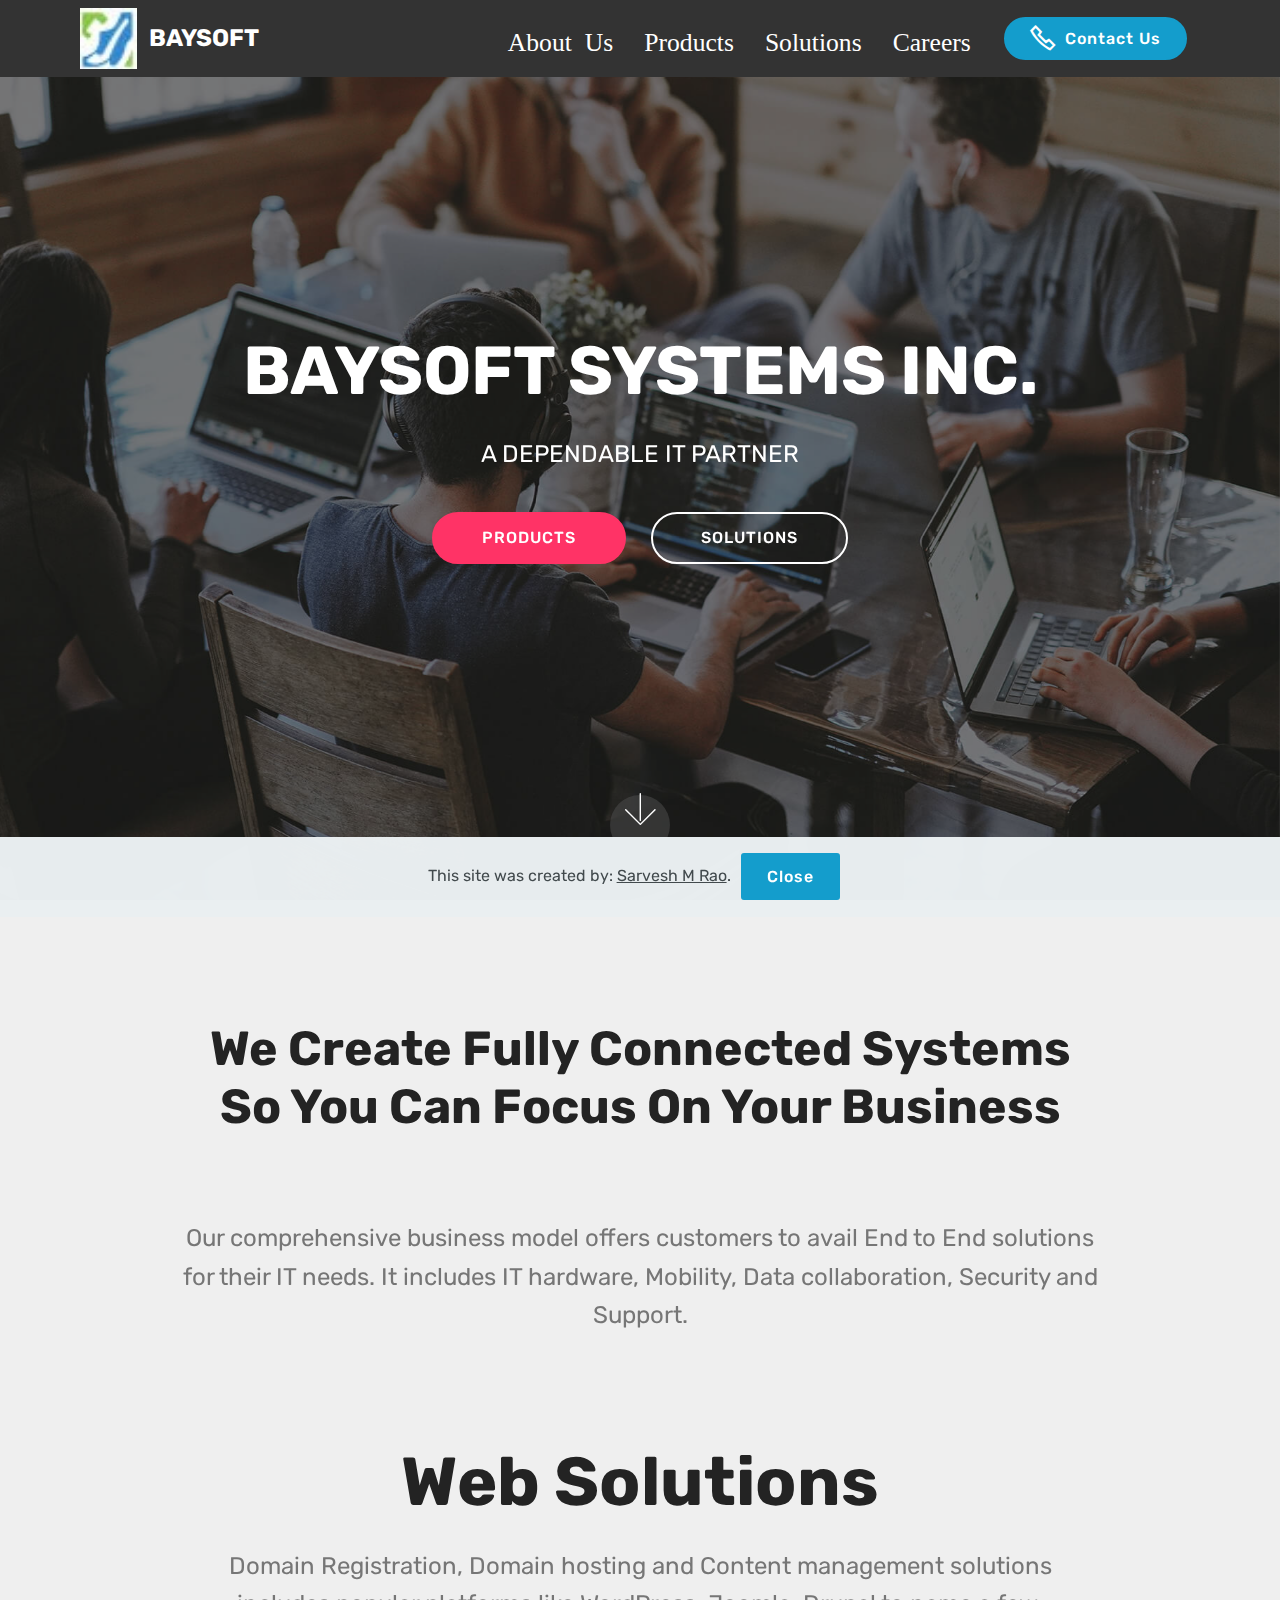
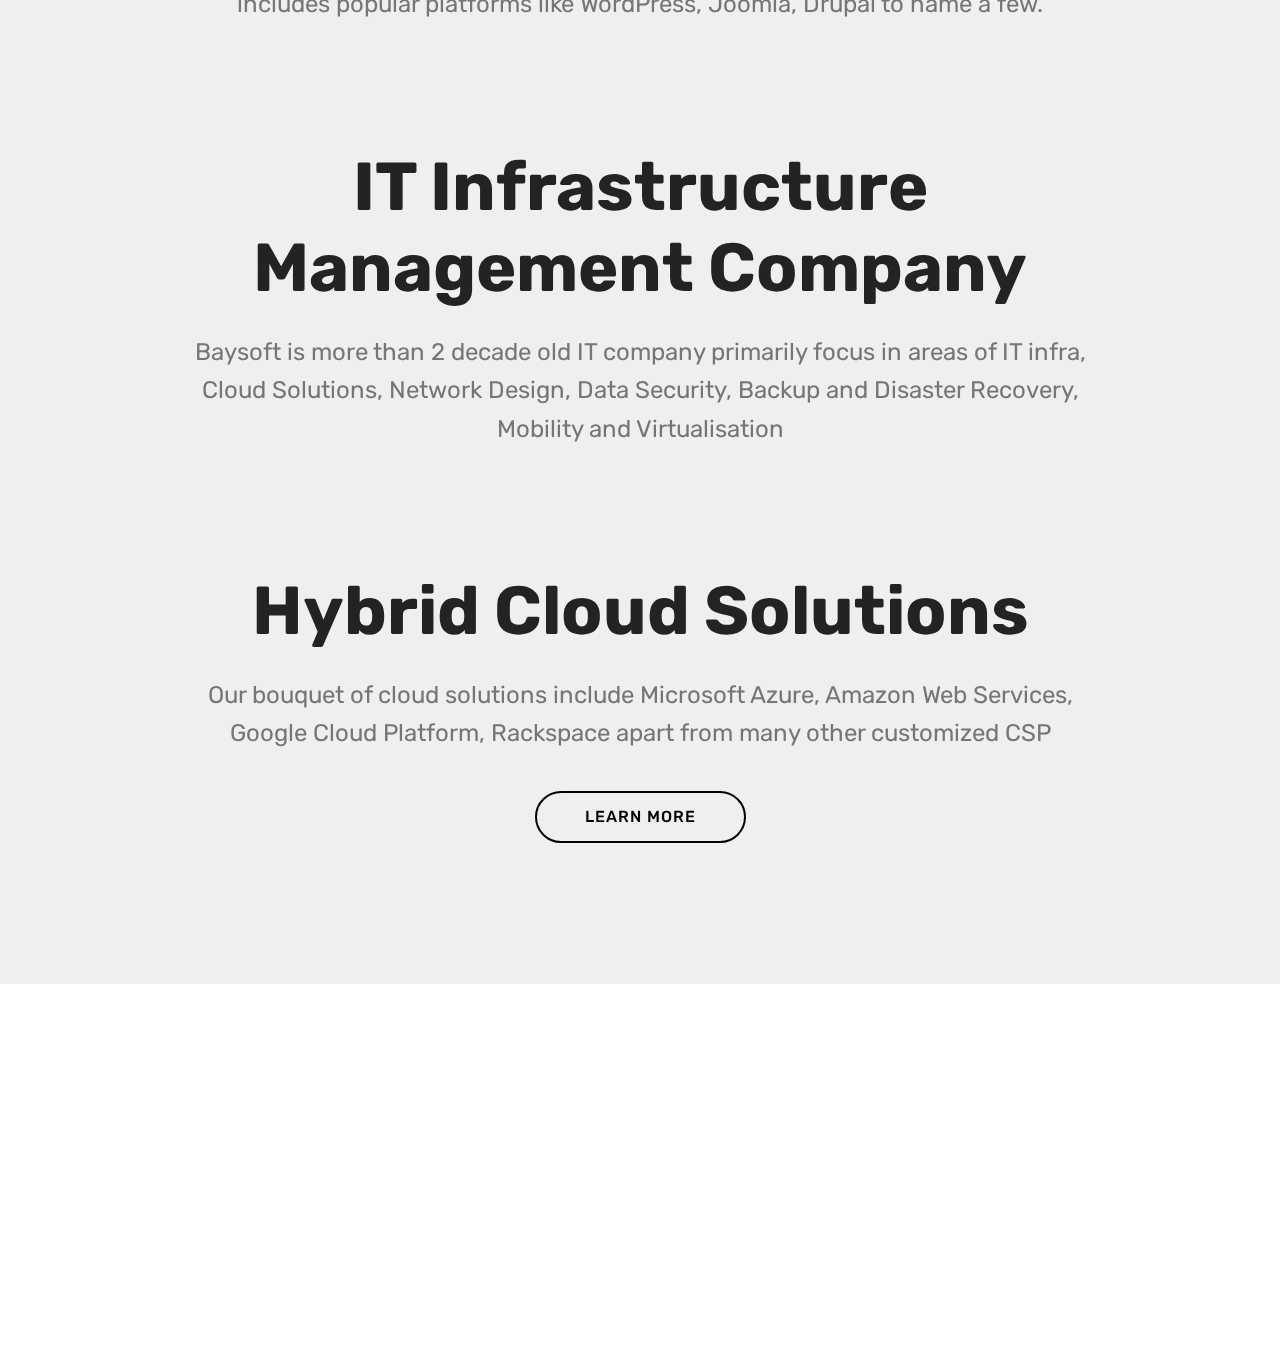
==== commit c99b26d1: "create github pages" ====
--- a/index.html
+++ b/index.html
@@ -66,7 +66,7 @@
     </nav>
 </section>
 
-<section class="engine"><a href="https://mobirise.info/s">free bootstrap theme</a></section><section class="cid-rUqQJuDVs6 mbr-fullscreen mbr-parallax-background" id="header2-1">
+<section class="engine"><a href="https://mobirise.info/q">free responsive web templates</a></section><section class="cid-rUqQJuDVs6 mbr-fullscreen mbr-parallax-background" id="header2-1">
 
     
 
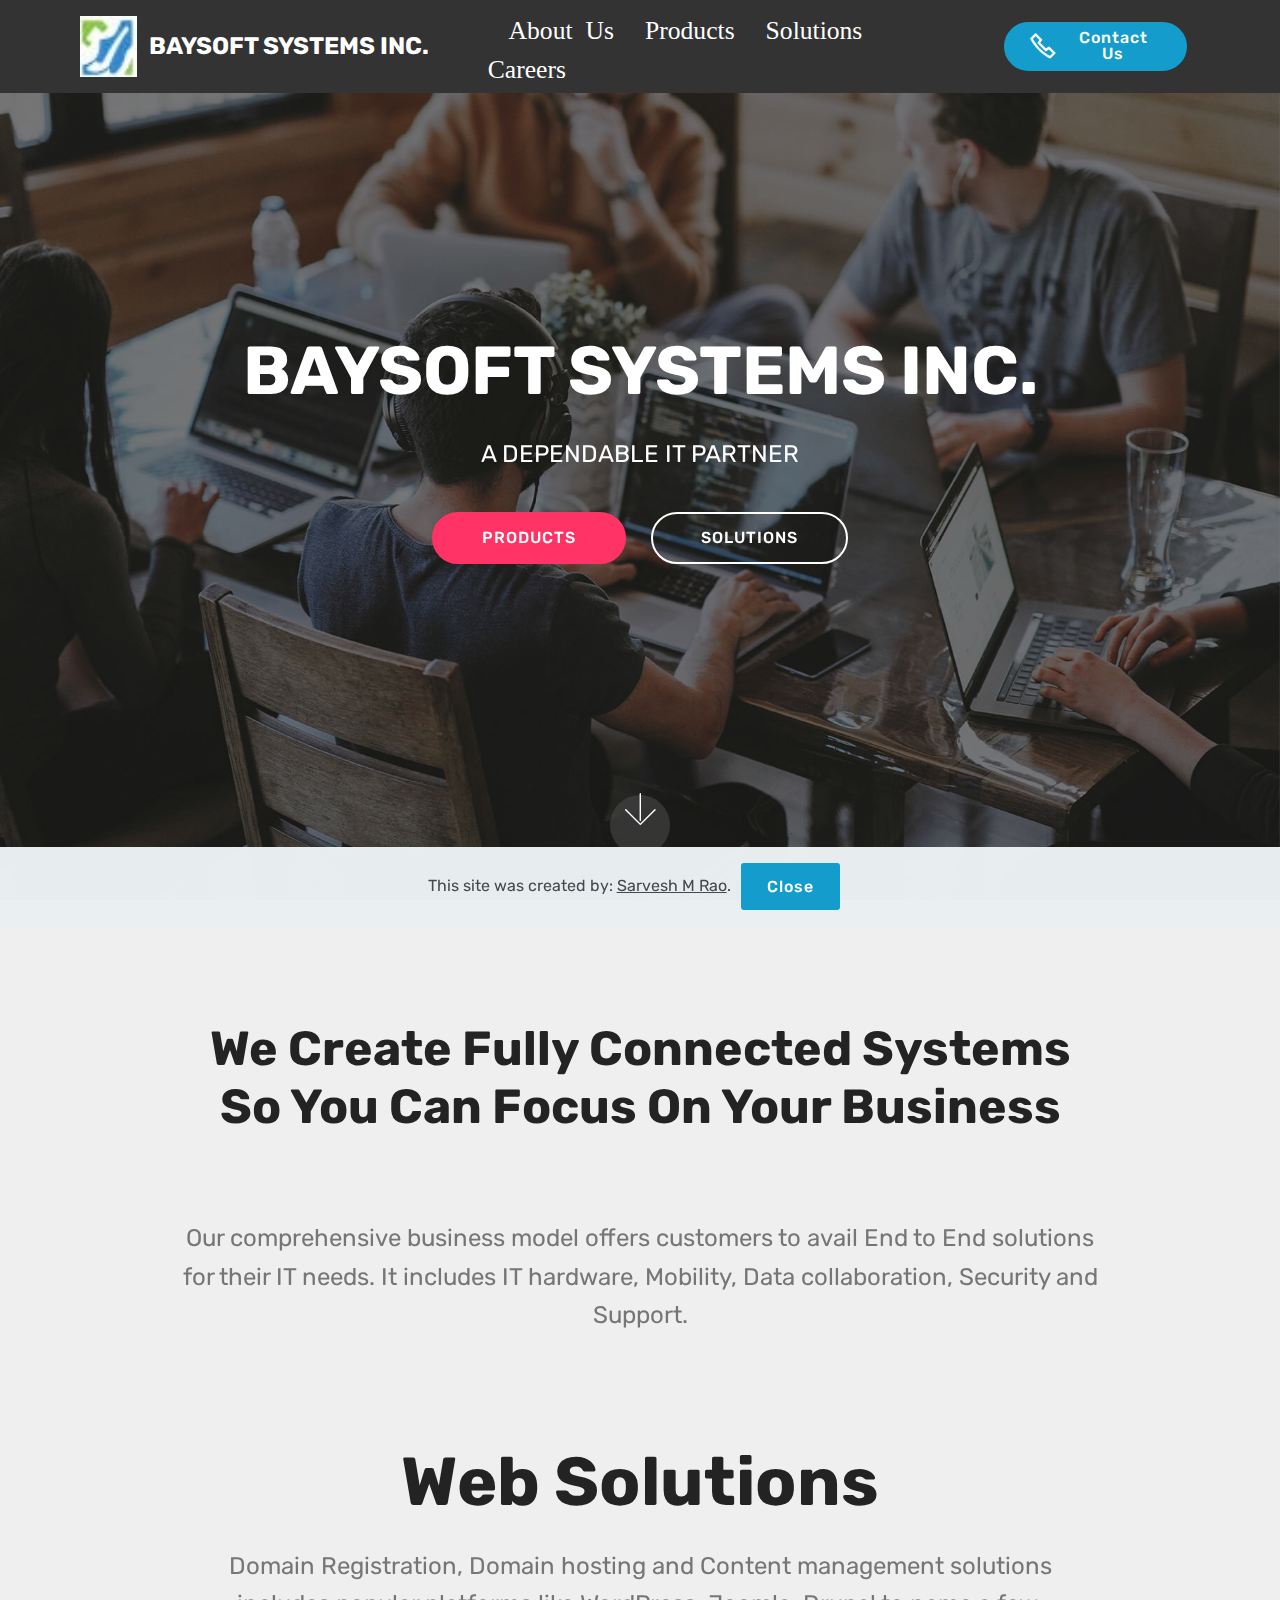
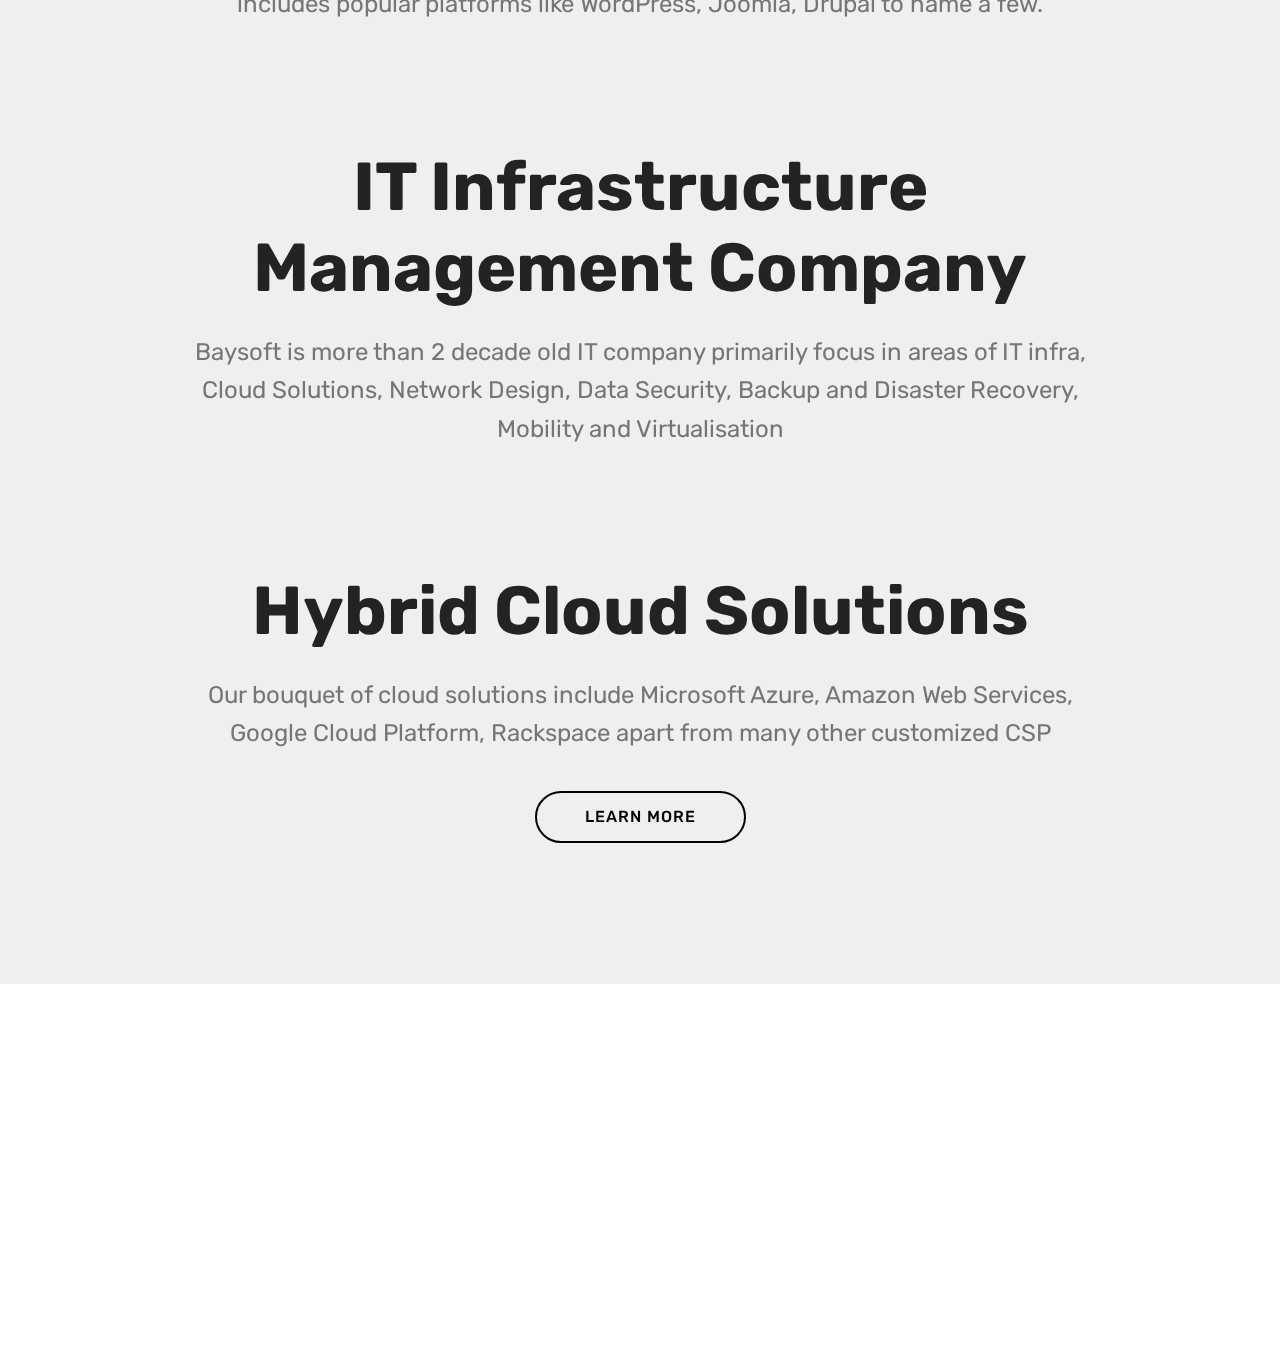
==== commit 2b8a3e5f: "create github pages" ====
--- a/index.html
+++ b/index.html
@@ -45,7 +45,7 @@
                          <img src="assets/images/logo-baysoft-96x29.jpeg" alt="Mobirise" title="" style="height: 3.8rem;">
                     </a>
                 </span>
-                <span class="navbar-caption-wrap"><a class="navbar-caption text-white display-5" href="index.html">BAYSOFT</a></span>
+                <span class="navbar-caption-wrap"><a class="navbar-caption text-white display-5" href="index.html">BAYSOFT SYSTEMS INC.</a></span>
             </div>
         </div>
         <div class="collapse navbar-collapse" id="navbarSupportedContent">
@@ -66,7 +66,7 @@
     </nav>
 </section>
 
-<section class="engine"><a href="https://mobirise.info/q">free responsive web templates</a></section><section class="cid-rUqQJuDVs6 mbr-fullscreen mbr-parallax-background" id="header2-1">
+<section class="engine"><a href="https://mobirise.info/c">site builder</a></section><section class="cid-rUqQJuDVs6 mbr-fullscreen mbr-parallax-background" id="header2-1">
 
     
 
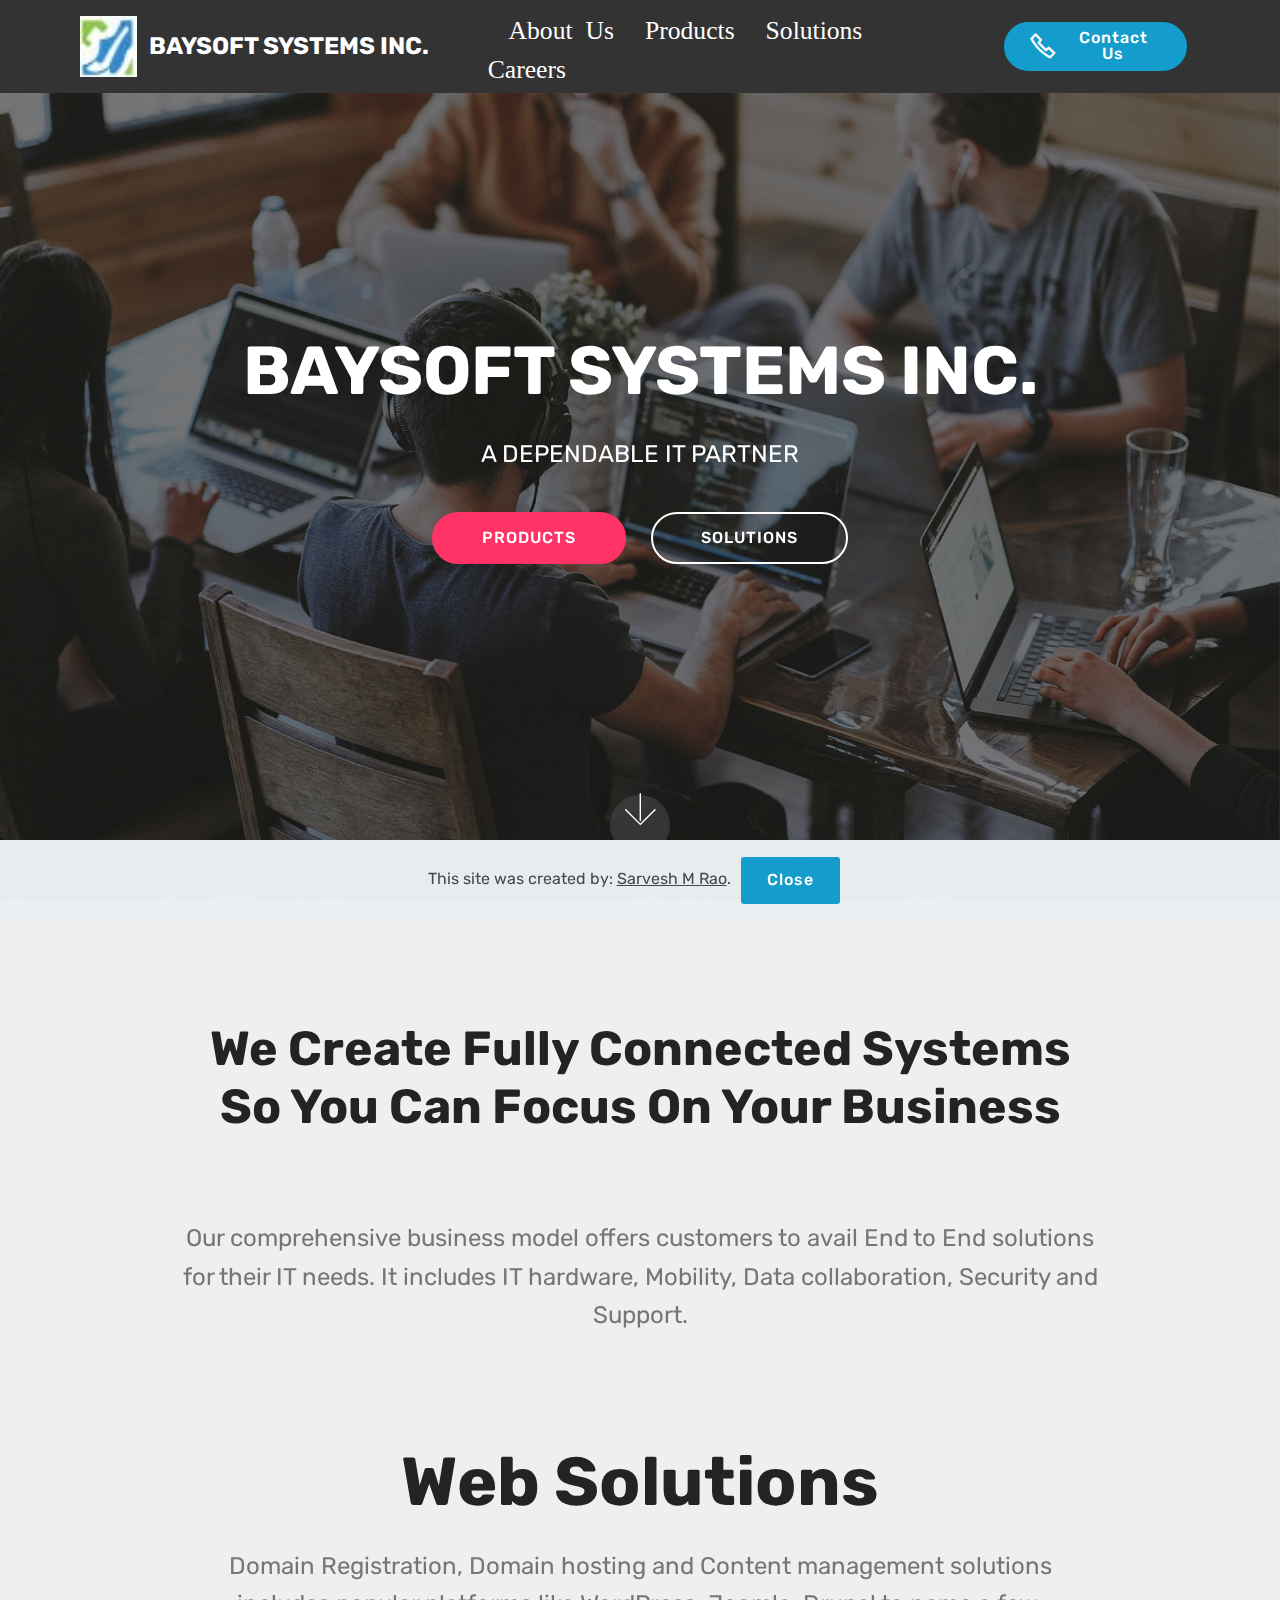
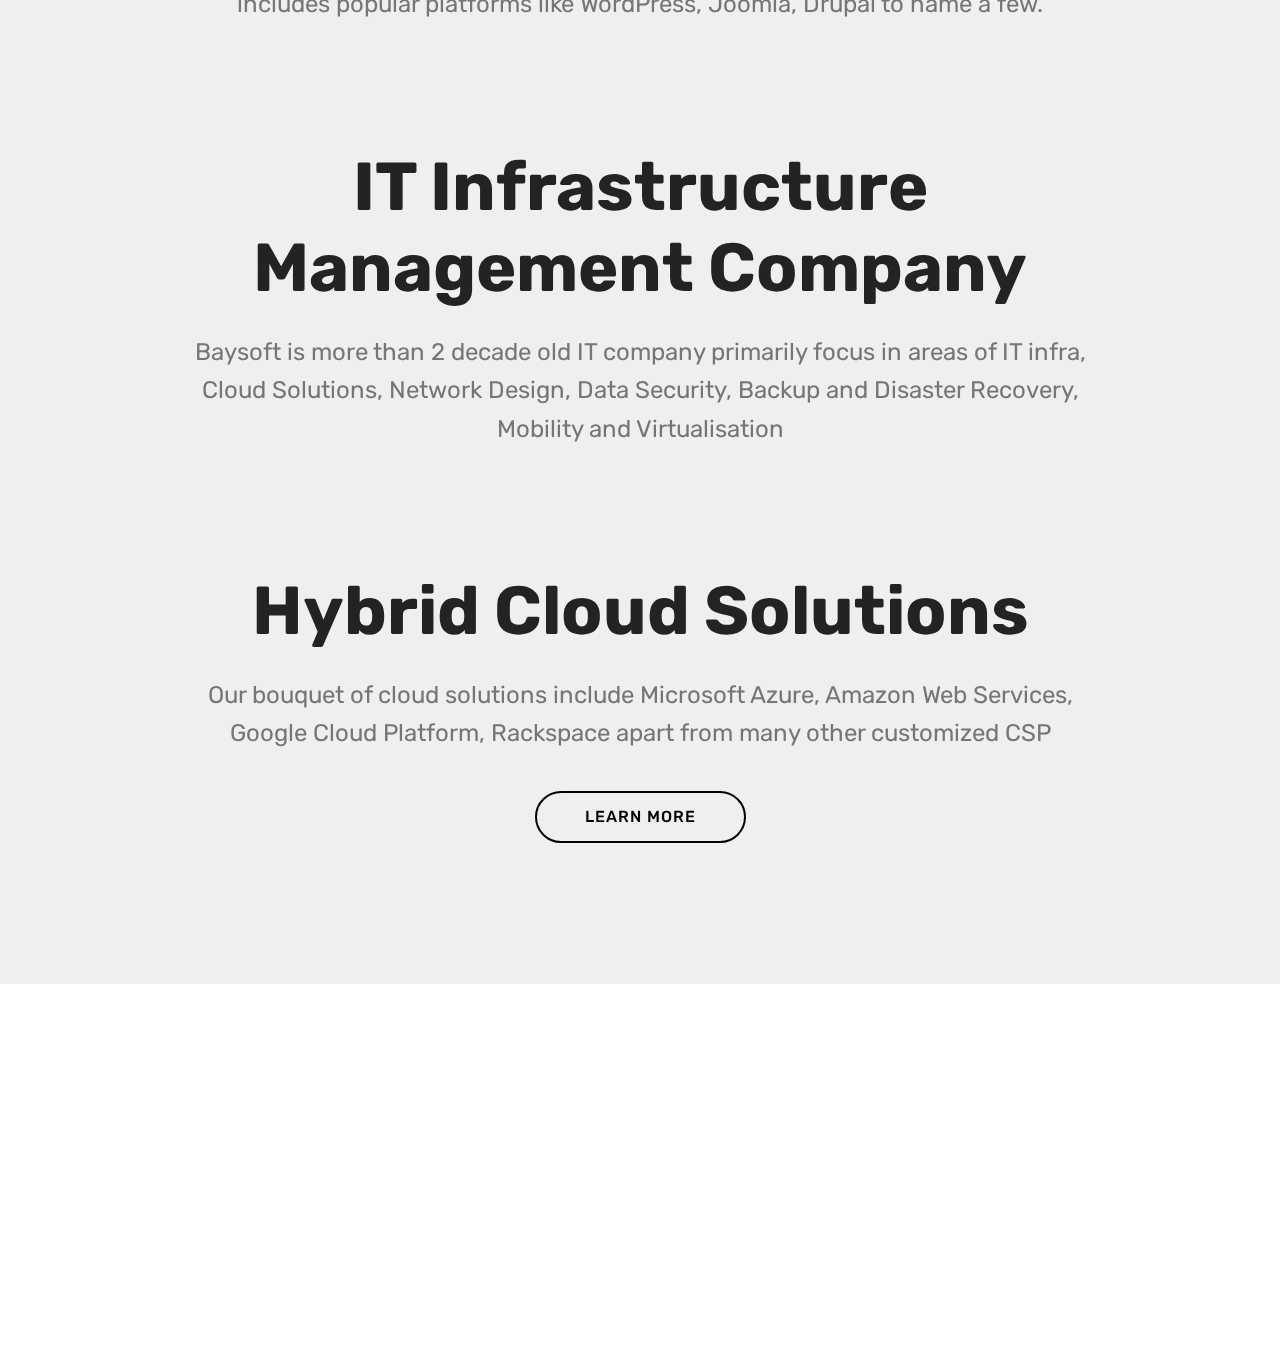
==== commit 4dca2ff5: "create github pages" ====
--- a/index.html
+++ b/index.html
@@ -66,7 +66,7 @@
     </nav>
 </section>
 
-<section class="engine"><a href="https://mobirise.info/c">site builder</a></section><section class="cid-rUqQJuDVs6 mbr-fullscreen mbr-parallax-background" id="header2-1">
+<section class="engine"><a href="https://mobirise.info">Mobirise</a></section><section class="cid-rUqQJuDVs6 mbr-fullscreen mbr-parallax-background" id="header2-1">
 
     
 
@@ -220,9 +220,7 @@
                     Contacts
                 </h5>
                 <p class="mbr-text">
-                    Email: <a href="mailto:itsupport@baysoft.in">itsupport@baysoft.in</a>
-                    <br>Phone: <a href="tel:+91-44-24899646">+91-44-24899646</a> &nbsp;<br>Mobile: <a href="tel:+91-72990-78708">+91-72990-78708</a>
-                </p>
+                    <a href="mailto:itsupport@baysoft.in">Email</a><br><a href="tel:+91-44-24899646">Phone</a><br><a href="tel:+91-72990-78708">Mobile</a></p>
             </div>
             <div class="col-12 col-md-3 mbr-fonts-style display-7">
                 <h5 class="pb-3">
--- a/assets/mobirise/css/mbr-additional.css
+++ b/assets/mobirise/css/mbr-additional.css
@@ -1650,43 +1650,43 @@
     width: 100% !important;
   }
 }
-.cid-rUOYHkPKds {
+.cid-rUUmpieWRs {
   padding-top: 60px;
   padding-bottom: 60px;
   background-color: #2e2e2e;
 }
 @media (max-width: 767px) {
-  .cid-rUOYHkPKds .content {
+  .cid-rUUmpieWRs .content {
     text-align: center;
   }
-  .cid-rUOYHkPKds .content > div:not(:last-child) {
+  .cid-rUUmpieWRs .content > div:not(:last-child) {
     margin-bottom: 2rem;
   }
 }
 @media (max-width: 767px) {
-  .cid-rUOYHkPKds .media-wrap {
+  .cid-rUUmpieWRs .media-wrap {
     margin-bottom: 1rem;
   }
 }
-.cid-rUOYHkPKds .media-wrap .mbr-iconfont-logo {
+.cid-rUUmpieWRs .media-wrap .mbr-iconfont-logo {
   font-size: 7.5rem;
   color: #f36;
 }
-.cid-rUOYHkPKds .media-wrap img {
+.cid-rUUmpieWRs .media-wrap img {
   height: 6rem;
 }
 @media (max-width: 767px) {
-  .cid-rUOYHkPKds .footer-lower .copyright {
+  .cid-rUUmpieWRs .footer-lower .copyright {
     margin-bottom: 1rem;
     text-align: center;
   }
 }
-.cid-rUOYHkPKds .footer-lower hr {
+.cid-rUUmpieWRs .footer-lower hr {
   margin: 1rem 0;
   border-color: #fff;
   opacity: .05;
 }
-.cid-rUOYHkPKds .footer-lower .social-list {
+.cid-rUUmpieWRs .footer-lower .social-list {
   padding-left: 0;
   margin-bottom: 0;
   list-style: none;
@@ -1696,24 +1696,24 @@
   -webkit-justify-content: flex-end;
   justify-content: flex-end;
 }
-.cid-rUOYHkPKds .footer-lower .social-list .mbr-iconfont-social {
+.cid-rUUmpieWRs .footer-lower .social-list .mbr-iconfont-social {
   font-size: 1.3rem;
   color: #fff;
 }
-.cid-rUOYHkPKds .footer-lower .social-list .soc-item {
+.cid-rUUmpieWRs .footer-lower .social-list .soc-item {
   margin: 0 .5rem;
 }
-.cid-rUOYHkPKds .footer-lower .social-list a {
+.cid-rUUmpieWRs .footer-lower .social-list a {
   margin: 0;
   opacity: .5;
   -webkit-transition: .2s linear;
   transition: .2s linear;
 }
-.cid-rUOYHkPKds .footer-lower .social-list a:hover {
+.cid-rUUmpieWRs .footer-lower .social-list a:hover {
   opacity: 1;
 }
 @media (max-width: 767px) {
-  .cid-rUOYHkPKds .footer-lower .social-list {
+  .cid-rUUmpieWRs .footer-lower .social-list {
     -webkit-justify-content: center;
     justify-content: center;
   }
@@ -2135,43 +2135,43 @@
   font-size: 96px;
   color: #149dcc;
 }
-.cid-rUOYF8Ekip {
+.cid-rUUmmxhWnh {
   padding-top: 60px;
   padding-bottom: 60px;
   background-color: #2e2e2e;
 }
 @media (max-width: 767px) {
-  .cid-rUOYF8Ekip .content {
+  .cid-rUUmmxhWnh .content {
     text-align: center;
   }
-  .cid-rUOYF8Ekip .content > div:not(:last-child) {
+  .cid-rUUmmxhWnh .content > div:not(:last-child) {
     margin-bottom: 2rem;
   }
 }
 @media (max-width: 767px) {
-  .cid-rUOYF8Ekip .media-wrap {
+  .cid-rUUmmxhWnh .media-wrap {
     margin-bottom: 1rem;
   }
 }
-.cid-rUOYF8Ekip .media-wrap .mbr-iconfont-logo {
+.cid-rUUmmxhWnh .media-wrap .mbr-iconfont-logo {
   font-size: 7.5rem;
   color: #f36;
 }
-.cid-rUOYF8Ekip .media-wrap img {
+.cid-rUUmmxhWnh .media-wrap img {
   height: 6rem;
 }
 @media (max-width: 767px) {
-  .cid-rUOYF8Ekip .footer-lower .copyright {
+  .cid-rUUmmxhWnh .footer-lower .copyright {
     margin-bottom: 1rem;
     text-align: center;
   }
 }
-.cid-rUOYF8Ekip .footer-lower hr {
+.cid-rUUmmxhWnh .footer-lower hr {
   margin: 1rem 0;
   border-color: #fff;
   opacity: .05;
 }
-.cid-rUOYF8Ekip .footer-lower .social-list {
+.cid-rUUmmxhWnh .footer-lower .social-list {
   padding-left: 0;
   margin-bottom: 0;
   list-style: none;
@@ -2181,24 +2181,24 @@
   -webkit-justify-content: flex-end;
   justify-content: flex-end;
 }
-.cid-rUOYF8Ekip .footer-lower .social-list .mbr-iconfont-social {
+.cid-rUUmmxhWnh .footer-lower .social-list .mbr-iconfont-social {
   font-size: 1.3rem;
   color: #fff;
 }
-.cid-rUOYF8Ekip .footer-lower .social-list .soc-item {
+.cid-rUUmmxhWnh .footer-lower .social-list .soc-item {
   margin: 0 .5rem;
 }
-.cid-rUOYF8Ekip .footer-lower .social-list a {
+.cid-rUUmmxhWnh .footer-lower .social-list a {
   margin: 0;
   opacity: .5;
   -webkit-transition: .2s linear;
   transition: .2s linear;
 }
-.cid-rUOYF8Ekip .footer-lower .social-list a:hover {
+.cid-rUUmmxhWnh .footer-lower .social-list a:hover {
   opacity: 1;
 }
 @media (max-width: 767px) {
-  .cid-rUOYF8Ekip .footer-lower .social-list {
+  .cid-rUUmmxhWnh .footer-lower .social-list {
     -webkit-justify-content: center;
     justify-content: center;
   }
@@ -2734,43 +2734,43 @@
   margin-top: 1rem;
   margin-bottom: 0;
 }
-.cid-rUOYCbC2Oi {
+.cid-rUUmiEhWbB {
   padding-top: 60px;
   padding-bottom: 60px;
   background-color: #2e2e2e;
 }
 @media (max-width: 767px) {
-  .cid-rUOYCbC2Oi .content {
+  .cid-rUUmiEhWbB .content {
     text-align: center;
   }
-  .cid-rUOYCbC2Oi .content > div:not(:last-child) {
+  .cid-rUUmiEhWbB .content > div:not(:last-child) {
     margin-bottom: 2rem;
   }
 }
 @media (max-width: 767px) {
-  .cid-rUOYCbC2Oi .media-wrap {
+  .cid-rUUmiEhWbB .media-wrap {
     margin-bottom: 1rem;
   }
 }
-.cid-rUOYCbC2Oi .media-wrap .mbr-iconfont-logo {
+.cid-rUUmiEhWbB .media-wrap .mbr-iconfont-logo {
   font-size: 7.5rem;
   color: #f36;
 }
-.cid-rUOYCbC2Oi .media-wrap img {
+.cid-rUUmiEhWbB .media-wrap img {
   height: 6rem;
 }
 @media (max-width: 767px) {
-  .cid-rUOYCbC2Oi .footer-lower .copyright {
+  .cid-rUUmiEhWbB .footer-lower .copyright {
     margin-bottom: 1rem;
     text-align: center;
   }
 }
-.cid-rUOYCbC2Oi .footer-lower hr {
+.cid-rUUmiEhWbB .footer-lower hr {
   margin: 1rem 0;
   border-color: #fff;
   opacity: .05;
 }
-.cid-rUOYCbC2Oi .footer-lower .social-list {
+.cid-rUUmiEhWbB .footer-lower .social-list {
   padding-left: 0;
   margin-bottom: 0;
   list-style: none;
@@ -2780,24 +2780,24 @@
   -webkit-justify-content: flex-end;
   justify-content: flex-end;
 }
-.cid-rUOYCbC2Oi .footer-lower .social-list .mbr-iconfont-social {
+.cid-rUUmiEhWbB .footer-lower .social-list .mbr-iconfont-social {
   font-size: 1.3rem;
   color: #fff;
 }
-.cid-rUOYCbC2Oi .footer-lower .social-list .soc-item {
+.cid-rUUmiEhWbB .footer-lower .social-list .soc-item {
   margin: 0 .5rem;
 }
-.cid-rUOYCbC2Oi .footer-lower .social-list a {
+.cid-rUUmiEhWbB .footer-lower .social-list a {
   margin: 0;
   opacity: .5;
   -webkit-transition: .2s linear;
   transition: .2s linear;
 }
-.cid-rUOYCbC2Oi .footer-lower .social-list a:hover {
+.cid-rUUmiEhWbB .footer-lower .social-list a:hover {
   opacity: 1;
 }
 @media (max-width: 767px) {
-  .cid-rUOYCbC2Oi .footer-lower .social-list {
+  .cid-rUUmiEhWbB .footer-lower .social-list {
     -webkit-justify-content: center;
     justify-content: center;
   }
@@ -3230,43 +3230,43 @@
 .cid-rUORhxa4HZ textarea.form-control {
   min-height: 188px;
 }
-.cid-rUOYs2dI9C {
+.cid-rUUmf0TIsl {
   padding-top: 60px;
   padding-bottom: 60px;
   background-color: #2e2e2e;
 }
 @media (max-width: 767px) {
-  .cid-rUOYs2dI9C .content {
+  .cid-rUUmf0TIsl .content {
     text-align: center;
   }
-  .cid-rUOYs2dI9C .content > div:not(:last-child) {
+  .cid-rUUmf0TIsl .content > div:not(:last-child) {
     margin-bottom: 2rem;
   }
 }
 @media (max-width: 767px) {
-  .cid-rUOYs2dI9C .media-wrap {
+  .cid-rUUmf0TIsl .media-wrap {
     margin-bottom: 1rem;
   }
 }
-.cid-rUOYs2dI9C .media-wrap .mbr-iconfont-logo {
+.cid-rUUmf0TIsl .media-wrap .mbr-iconfont-logo {
   font-size: 7.5rem;
   color: #f36;
 }
-.cid-rUOYs2dI9C .media-wrap img {
+.cid-rUUmf0TIsl .media-wrap img {
   height: 6rem;
 }
 @media (max-width: 767px) {
-  .cid-rUOYs2dI9C .footer-lower .copyright {
+  .cid-rUUmf0TIsl .footer-lower .copyright {
     margin-bottom: 1rem;
     text-align: center;
   }
 }
-.cid-rUOYs2dI9C .footer-lower hr {
+.cid-rUUmf0TIsl .footer-lower hr {
   margin: 1rem 0;
   border-color: #fff;
   opacity: .05;
 }
-.cid-rUOYs2dI9C .footer-lower .social-list {
+.cid-rUUmf0TIsl .footer-lower .social-list {
   padding-left: 0;
   margin-bottom: 0;
   list-style: none;
@@ -3276,24 +3276,24 @@
   -webkit-justify-content: flex-end;
   justify-content: flex-end;
 }
-.cid-rUOYs2dI9C .footer-lower .social-list .mbr-iconfont-social {
+.cid-rUUmf0TIsl .footer-lower .social-list .mbr-iconfont-social {
   font-size: 1.3rem;
   color: #fff;
 }
-.cid-rUOYs2dI9C .footer-lower .social-list .soc-item {
+.cid-rUUmf0TIsl .footer-lower .social-list .soc-item {
   margin: 0 .5rem;
 }
-.cid-rUOYs2dI9C .footer-lower .social-list a {
+.cid-rUUmf0TIsl .footer-lower .social-list a {
   margin: 0;
   opacity: .5;
   -webkit-transition: .2s linear;
   transition: .2s linear;
 }
-.cid-rUOYs2dI9C .footer-lower .social-list a:hover {
+.cid-rUUmf0TIsl .footer-lower .social-list a:hover {
   opacity: 1;
 }
 @media (max-width: 767px) {
-  .cid-rUOYs2dI9C .footer-lower .social-list {
+  .cid-rUUmf0TIsl .footer-lower .social-list {
     -webkit-justify-content: center;
     justify-content: center;
   }
@@ -3769,43 +3769,43 @@
     padding-left: 30px;
   }
 }
-.cid-rUOYhOniYT {
+.cid-rUUmb7Z2gT {
   padding-top: 60px;
   padding-bottom: 60px;
   background-color: #2e2e2e;
 }
 @media (max-width: 767px) {
-  .cid-rUOYhOniYT .content {
+  .cid-rUUmb7Z2gT .content {
     text-align: center;
   }
-  .cid-rUOYhOniYT .content > div:not(:last-child) {
+  .cid-rUUmb7Z2gT .content > div:not(:last-child) {
     margin-bottom: 2rem;
   }
 }
 @media (max-width: 767px) {
-  .cid-rUOYhOniYT .media-wrap {
+  .cid-rUUmb7Z2gT .media-wrap {
     margin-bottom: 1rem;
   }
 }
-.cid-rUOYhOniYT .media-wrap .mbr-iconfont-logo {
+.cid-rUUmb7Z2gT .media-wrap .mbr-iconfont-logo {
   font-size: 7.5rem;
   color: #f36;
 }
-.cid-rUOYhOniYT .media-wrap img {
+.cid-rUUmb7Z2gT .media-wrap img {
   height: 6rem;
 }
 @media (max-width: 767px) {
-  .cid-rUOYhOniYT .footer-lower .copyright {
+  .cid-rUUmb7Z2gT .footer-lower .copyright {
     margin-bottom: 1rem;
     text-align: center;
   }
 }
-.cid-rUOYhOniYT .footer-lower hr {
+.cid-rUUmb7Z2gT .footer-lower hr {
   margin: 1rem 0;
   border-color: #fff;
   opacity: .05;
 }
-.cid-rUOYhOniYT .footer-lower .social-list {
+.cid-rUUmb7Z2gT .footer-lower .social-list {
   padding-left: 0;
   margin-bottom: 0;
   list-style: none;
@@ -3815,24 +3815,24 @@
   -webkit-justify-content: flex-end;
   justify-content: flex-end;
 }
-.cid-rUOYhOniYT .footer-lower .social-list .mbr-iconfont-social {
+.cid-rUUmb7Z2gT .footer-lower .social-list .mbr-iconfont-social {
   font-size: 1.3rem;
   color: #fff;
 }
-.cid-rUOYhOniYT .footer-lower .social-list .soc-item {
+.cid-rUUmb7Z2gT .footer-lower .social-list .soc-item {
   margin: 0 .5rem;
 }
-.cid-rUOYhOniYT .footer-lower .social-list a {
+.cid-rUUmb7Z2gT .footer-lower .social-list a {
   margin: 0;
   opacity: .5;
   -webkit-transition: .2s linear;
   transition: .2s linear;
 }
-.cid-rUOYhOniYT .footer-lower .social-list a:hover {
+.cid-rUUmb7Z2gT .footer-lower .social-list a:hover {
   opacity: 1;
 }
 @media (max-width: 767px) {
-  .cid-rUOYhOniYT .footer-lower .social-list {
+  .cid-rUUmb7Z2gT .footer-lower .social-list {
     -webkit-justify-content: center;
     justify-content: center;
   }
@@ -4239,43 +4239,43 @@
 .cid-rUPsheMycB {
   background-image: url("../../../assets/images/background4.jpg");
 }
-.cid-rUPsHZGuKr {
+.cid-rUUm48RI16 {
   padding-top: 60px;
   padding-bottom: 60px;
   background-color: #2e2e2e;
 }
 @media (max-width: 767px) {
-  .cid-rUPsHZGuKr .content {
+  .cid-rUUm48RI16 .content {
     text-align: center;
   }
-  .cid-rUPsHZGuKr .content > div:not(:last-child) {
+  .cid-rUUm48RI16 .content > div:not(:last-child) {
     margin-bottom: 2rem;
   }
 }
 @media (max-width: 767px) {
-  .cid-rUPsHZGuKr .media-wrap {
+  .cid-rUUm48RI16 .media-wrap {
     margin-bottom: 1rem;
   }
 }
-.cid-rUPsHZGuKr .media-wrap .mbr-iconfont-logo {
+.cid-rUUm48RI16 .media-wrap .mbr-iconfont-logo {
   font-size: 7.5rem;
   color: #f36;
 }
-.cid-rUPsHZGuKr .media-wrap img {
+.cid-rUUm48RI16 .media-wrap img {
   height: 6rem;
 }
 @media (max-width: 767px) {
-  .cid-rUPsHZGuKr .footer-lower .copyright {
+  .cid-rUUm48RI16 .footer-lower .copyright {
     margin-bottom: 1rem;
     text-align: center;
   }
 }
-.cid-rUPsHZGuKr .footer-lower hr {
+.cid-rUUm48RI16 .footer-lower hr {
   margin: 1rem 0;
   border-color: #fff;
   opacity: .05;
 }
-.cid-rUPsHZGuKr .footer-lower .social-list {
+.cid-rUUm48RI16 .footer-lower .social-list {
   padding-left: 0;
   margin-bottom: 0;
   list-style: none;
@@ -4285,24 +4285,24 @@
   -webkit-justify-content: flex-end;
   justify-content: flex-end;
 }
-.cid-rUPsHZGuKr .footer-lower .social-list .mbr-iconfont-social {
+.cid-rUUm48RI16 .footer-lower .social-list .mbr-iconfont-social {
   font-size: 1.3rem;
   color: #fff;
 }
-.cid-rUPsHZGuKr .footer-lower .social-list .soc-item {
+.cid-rUUm48RI16 .footer-lower .social-list .soc-item {
   margin: 0 .5rem;
 }
-.cid-rUPsHZGuKr .footer-lower .social-list a {
+.cid-rUUm48RI16 .footer-lower .social-list a {
   margin: 0;
   opacity: .5;
   -webkit-transition: .2s linear;
   transition: .2s linear;
 }
-.cid-rUPsHZGuKr .footer-lower .social-list a:hover {
+.cid-rUUm48RI16 .footer-lower .social-list a:hover {
   opacity: 1;
 }
 @media (max-width: 767px) {
-  .cid-rUPsHZGuKr .footer-lower .social-list {
+  .cid-rUUm48RI16 .footer-lower .social-list {
     -webkit-justify-content: center;
     justify-content: center;
   }
--- a/assets/mobirise/css/mbr-additional.css
+++ b/assets/mobirise/css/mbr-additional.css
@@ -1650,43 +1650,43 @@
     width: 100% !important;
   }
 }
-.cid-rUOYHkPKds {
+.cid-rUUmpieWRs {
   padding-top: 60px;
   padding-bottom: 60px;
   background-color: #2e2e2e;
 }
 @media (max-width: 767px) {
-  .cid-rUOYHkPKds .content {
+  .cid-rUUmpieWRs .content {
     text-align: center;
   }
-  .cid-rUOYHkPKds .content > div:not(:last-child) {
+  .cid-rUUmpieWRs .content > div:not(:last-child) {
     margin-bottom: 2rem;
   }
 }
 @media (max-width: 767px) {
-  .cid-rUOYHkPKds .media-wrap {
+  .cid-rUUmpieWRs .media-wrap {
     margin-bottom: 1rem;
   }
 }
-.cid-rUOYHkPKds .media-wrap .mbr-iconfont-logo {
+.cid-rUUmpieWRs .media-wrap .mbr-iconfont-logo {
   font-size: 7.5rem;
   color: #f36;
 }
-.cid-rUOYHkPKds .media-wrap img {
+.cid-rUUmpieWRs .media-wrap img {
   height: 6rem;
 }
 @media (max-width: 767px) {
-  .cid-rUOYHkPKds .footer-lower .copyright {
+  .cid-rUUmpieWRs .footer-lower .copyright {
     margin-bottom: 1rem;
     text-align: center;
   }
 }
-.cid-rUOYHkPKds .footer-lower hr {
+.cid-rUUmpieWRs .footer-lower hr {
   margin: 1rem 0;
   border-color: #fff;
   opacity: .05;
 }
-.cid-rUOYHkPKds .footer-lower .social-list {
+.cid-rUUmpieWRs .footer-lower .social-list {
   padding-left: 0;
   margin-bottom: 0;
   list-style: none;
@@ -1696,24 +1696,24 @@
   -webkit-justify-content: flex-end;
   justify-content: flex-end;
 }
-.cid-rUOYHkPKds .footer-lower .social-list .mbr-iconfont-social {
+.cid-rUUmpieWRs .footer-lower .social-list .mbr-iconfont-social {
   font-size: 1.3rem;
   color: #fff;
 }
-.cid-rUOYHkPKds .footer-lower .social-list .soc-item {
+.cid-rUUmpieWRs .footer-lower .social-list .soc-item {
   margin: 0 .5rem;
 }
-.cid-rUOYHkPKds .footer-lower .social-list a {
+.cid-rUUmpieWRs .footer-lower .social-list a {
   margin: 0;
   opacity: .5;
   -webkit-transition: .2s linear;
   transition: .2s linear;
 }
-.cid-rUOYHkPKds .footer-lower .social-list a:hover {
+.cid-rUUmpieWRs .footer-lower .social-list a:hover {
   opacity: 1;
 }
 @media (max-width: 767px) {
-  .cid-rUOYHkPKds .footer-lower .social-list {
+  .cid-rUUmpieWRs .footer-lower .social-list {
     -webkit-justify-content: center;
     justify-content: center;
   }
@@ -2135,43 +2135,43 @@
   font-size: 96px;
   color: #149dcc;
 }
-.cid-rUOYF8Ekip {
+.cid-rUUmmxhWnh {
   padding-top: 60px;
   padding-bottom: 60px;
   background-color: #2e2e2e;
 }
 @media (max-width: 767px) {
-  .cid-rUOYF8Ekip .content {
+  .cid-rUUmmxhWnh .content {
     text-align: center;
   }
-  .cid-rUOYF8Ekip .content > div:not(:last-child) {
+  .cid-rUUmmxhWnh .content > div:not(:last-child) {
     margin-bottom: 2rem;
   }
 }
 @media (max-width: 767px) {
-  .cid-rUOYF8Ekip .media-wrap {
+  .cid-rUUmmxhWnh .media-wrap {
     margin-bottom: 1rem;
   }
 }
-.cid-rUOYF8Ekip .media-wrap .mbr-iconfont-logo {
+.cid-rUUmmxhWnh .media-wrap .mbr-iconfont-logo {
   font-size: 7.5rem;
   color: #f36;
 }
-.cid-rUOYF8Ekip .media-wrap img {
+.cid-rUUmmxhWnh .media-wrap img {
   height: 6rem;
 }
 @media (max-width: 767px) {
-  .cid-rUOYF8Ekip .footer-lower .copyright {
+  .cid-rUUmmxhWnh .footer-lower .copyright {
     margin-bottom: 1rem;
     text-align: center;
   }
 }
-.cid-rUOYF8Ekip .footer-lower hr {
+.cid-rUUmmxhWnh .footer-lower hr {
   margin: 1rem 0;
   border-color: #fff;
   opacity: .05;
 }
-.cid-rUOYF8Ekip .footer-lower .social-list {
+.cid-rUUmmxhWnh .footer-lower .social-list {
   padding-left: 0;
   margin-bottom: 0;
   list-style: none;
@@ -2181,24 +2181,24 @@
   -webkit-justify-content: flex-end;
   justify-content: flex-end;
 }
-.cid-rUOYF8Ekip .footer-lower .social-list .mbr-iconfont-social {
+.cid-rUUmmxhWnh .footer-lower .social-list .mbr-iconfont-social {
   font-size: 1.3rem;
   color: #fff;
 }
-.cid-rUOYF8Ekip .footer-lower .social-list .soc-item {
+.cid-rUUmmxhWnh .footer-lower .social-list .soc-item {
   margin: 0 .5rem;
 }
-.cid-rUOYF8Ekip .footer-lower .social-list a {
+.cid-rUUmmxhWnh .footer-lower .social-list a {
   margin: 0;
   opacity: .5;
   -webkit-transition: .2s linear;
   transition: .2s linear;
 }
-.cid-rUOYF8Ekip .footer-lower .social-list a:hover {
+.cid-rUUmmxhWnh .footer-lower .social-list a:hover {
   opacity: 1;
 }
 @media (max-width: 767px) {
-  .cid-rUOYF8Ekip .footer-lower .social-list {
+  .cid-rUUmmxhWnh .footer-lower .social-list {
     -webkit-justify-content: center;
     justify-content: center;
   }
@@ -2734,43 +2734,43 @@
   margin-top: 1rem;
   margin-bottom: 0;
 }
-.cid-rUOYCbC2Oi {
+.cid-rUUmiEhWbB {
   padding-top: 60px;
   padding-bottom: 60px;
   background-color: #2e2e2e;
 }
 @media (max-width: 767px) {
-  .cid-rUOYCbC2Oi .content {
+  .cid-rUUmiEhWbB .content {
     text-align: center;
   }
-  .cid-rUOYCbC2Oi .content > div:not(:last-child) {
+  .cid-rUUmiEhWbB .content > div:not(:last-child) {
     margin-bottom: 2rem;
   }
 }
 @media (max-width: 767px) {
-  .cid-rUOYCbC2Oi .media-wrap {
+  .cid-rUUmiEhWbB .media-wrap {
     margin-bottom: 1rem;
   }
 }
-.cid-rUOYCbC2Oi .media-wrap .mbr-iconfont-logo {
+.cid-rUUmiEhWbB .media-wrap .mbr-iconfont-logo {
   font-size: 7.5rem;
   color: #f36;
 }
-.cid-rUOYCbC2Oi .media-wrap img {
+.cid-rUUmiEhWbB .media-wrap img {
   height: 6rem;
 }
 @media (max-width: 767px) {
-  .cid-rUOYCbC2Oi .footer-lower .copyright {
+  .cid-rUUmiEhWbB .footer-lower .copyright {
     margin-bottom: 1rem;
     text-align: center;
   }
 }
-.cid-rUOYCbC2Oi .footer-lower hr {
+.cid-rUUmiEhWbB .footer-lower hr {
   margin: 1rem 0;
   border-color: #fff;
   opacity: .05;
 }
-.cid-rUOYCbC2Oi .footer-lower .social-list {
+.cid-rUUmiEhWbB .footer-lower .social-list {
   padding-left: 0;
   margin-bottom: 0;
   list-style: none;
@@ -2780,24 +2780,24 @@
   -webkit-justify-content: flex-end;
   justify-content: flex-end;
 }
-.cid-rUOYCbC2Oi .footer-lower .social-list .mbr-iconfont-social {
+.cid-rUUmiEhWbB .footer-lower .social-list .mbr-iconfont-social {
   font-size: 1.3rem;
   color: #fff;
 }
-.cid-rUOYCbC2Oi .footer-lower .social-list .soc-item {
+.cid-rUUmiEhWbB .footer-lower .social-list .soc-item {
   margin: 0 .5rem;
 }
-.cid-rUOYCbC2Oi .footer-lower .social-list a {
+.cid-rUUmiEhWbB .footer-lower .social-list a {
   margin: 0;
   opacity: .5;
   -webkit-transition: .2s linear;
   transition: .2s linear;
 }
-.cid-rUOYCbC2Oi .footer-lower .social-list a:hover {
+.cid-rUUmiEhWbB .footer-lower .social-list a:hover {
   opacity: 1;
 }
 @media (max-width: 767px) {
-  .cid-rUOYCbC2Oi .footer-lower .social-list {
+  .cid-rUUmiEhWbB .footer-lower .social-list {
     -webkit-justify-content: center;
     justify-content: center;
   }
@@ -3230,43 +3230,43 @@
 .cid-rUORhxa4HZ textarea.form-control {
   min-height: 188px;
 }
-.cid-rUOYs2dI9C {
+.cid-rUUmf0TIsl {
   padding-top: 60px;
   padding-bottom: 60px;
   background-color: #2e2e2e;
 }
 @media (max-width: 767px) {
-  .cid-rUOYs2dI9C .content {
+  .cid-rUUmf0TIsl .content {
     text-align: center;
   }
-  .cid-rUOYs2dI9C .content > div:not(:last-child) {
+  .cid-rUUmf0TIsl .content > div:not(:last-child) {
     margin-bottom: 2rem;
   }
 }
 @media (max-width: 767px) {
-  .cid-rUOYs2dI9C .media-wrap {
+  .cid-rUUmf0TIsl .media-wrap {
     margin-bottom: 1rem;
   }
 }
-.cid-rUOYs2dI9C .media-wrap .mbr-iconfont-logo {
+.cid-rUUmf0TIsl .media-wrap .mbr-iconfont-logo {
   font-size: 7.5rem;
   color: #f36;
 }
-.cid-rUOYs2dI9C .media-wrap img {
+.cid-rUUmf0TIsl .media-wrap img {
   height: 6rem;
 }
 @media (max-width: 767px) {
-  .cid-rUOYs2dI9C .footer-lower .copyright {
+  .cid-rUUmf0TIsl .footer-lower .copyright {
     margin-bottom: 1rem;
     text-align: center;
   }
 }
-.cid-rUOYs2dI9C .footer-lower hr {
+.cid-rUUmf0TIsl .footer-lower hr {
   margin: 1rem 0;
   border-color: #fff;
   opacity: .05;
 }
-.cid-rUOYs2dI9C .footer-lower .social-list {
+.cid-rUUmf0TIsl .footer-lower .social-list {
   padding-left: 0;
   margin-bottom: 0;
   list-style: none;
@@ -3276,24 +3276,24 @@
   -webkit-justify-content: flex-end;
   justify-content: flex-end;
 }
-.cid-rUOYs2dI9C .footer-lower .social-list .mbr-iconfont-social {
+.cid-rUUmf0TIsl .footer-lower .social-list .mbr-iconfont-social {
   font-size: 1.3rem;
   color: #fff;
 }
-.cid-rUOYs2dI9C .footer-lower .social-list .soc-item {
+.cid-rUUmf0TIsl .footer-lower .social-list .soc-item {
   margin: 0 .5rem;
 }
-.cid-rUOYs2dI9C .footer-lower .social-list a {
+.cid-rUUmf0TIsl .footer-lower .social-list a {
   margin: 0;
   opacity: .5;
   -webkit-transition: .2s linear;
   transition: .2s linear;
 }
-.cid-rUOYs2dI9C .footer-lower .social-list a:hover {
+.cid-rUUmf0TIsl .footer-lower .social-list a:hover {
   opacity: 1;
 }
 @media (max-width: 767px) {
-  .cid-rUOYs2dI9C .footer-lower .social-list {
+  .cid-rUUmf0TIsl .footer-lower .social-list {
     -webkit-justify-content: center;
     justify-content: center;
   }
@@ -3769,43 +3769,43 @@
     padding-left: 30px;
   }
 }
-.cid-rUOYhOniYT {
+.cid-rUUmb7Z2gT {
   padding-top: 60px;
   padding-bottom: 60px;
   background-color: #2e2e2e;
 }
 @media (max-width: 767px) {
-  .cid-rUOYhOniYT .content {
+  .cid-rUUmb7Z2gT .content {
     text-align: center;
   }
-  .cid-rUOYhOniYT .content > div:not(:last-child) {
+  .cid-rUUmb7Z2gT .content > div:not(:last-child) {
     margin-bottom: 2rem;
   }
 }
 @media (max-width: 767px) {
-  .cid-rUOYhOniYT .media-wrap {
+  .cid-rUUmb7Z2gT .media-wrap {
     margin-bottom: 1rem;
   }
 }
-.cid-rUOYhOniYT .media-wrap .mbr-iconfont-logo {
+.cid-rUUmb7Z2gT .media-wrap .mbr-iconfont-logo {
   font-size: 7.5rem;
   color: #f36;
 }
-.cid-rUOYhOniYT .media-wrap img {
+.cid-rUUmb7Z2gT .media-wrap img {
   height: 6rem;
 }
 @media (max-width: 767px) {
-  .cid-rUOYhOniYT .footer-lower .copyright {
+  .cid-rUUmb7Z2gT .footer-lower .copyright {
     margin-bottom: 1rem;
     text-align: center;
   }
 }
-.cid-rUOYhOniYT .footer-lower hr {
+.cid-rUUmb7Z2gT .footer-lower hr {
   margin: 1rem 0;
   border-color: #fff;
   opacity: .05;
 }
-.cid-rUOYhOniYT .footer-lower .social-list {
+.cid-rUUmb7Z2gT .footer-lower .social-list {
   padding-left: 0;
   margin-bottom: 0;
   list-style: none;
@@ -3815,24 +3815,24 @@
   -webkit-justify-content: flex-end;
   justify-content: flex-end;
 }
-.cid-rUOYhOniYT .footer-lower .social-list .mbr-iconfont-social {
+.cid-rUUmb7Z2gT .footer-lower .social-list .mbr-iconfont-social {
   font-size: 1.3rem;
   color: #fff;
 }
-.cid-rUOYhOniYT .footer-lower .social-list .soc-item {
+.cid-rUUmb7Z2gT .footer-lower .social-list .soc-item {
   margin: 0 .5rem;
 }
-.cid-rUOYhOniYT .footer-lower .social-list a {
+.cid-rUUmb7Z2gT .footer-lower .social-list a {
   margin: 0;
   opacity: .5;
   -webkit-transition: .2s linear;
   transition: .2s linear;
 }
-.cid-rUOYhOniYT .footer-lower .social-list a:hover {
+.cid-rUUmb7Z2gT .footer-lower .social-list a:hover {
   opacity: 1;
 }
 @media (max-width: 767px) {
-  .cid-rUOYhOniYT .footer-lower .social-list {
+  .cid-rUUmb7Z2gT .footer-lower .social-list {
     -webkit-justify-content: center;
     justify-content: center;
   }
@@ -4239,43 +4239,43 @@
 .cid-rUPsheMycB {
   background-image: url("../../../assets/images/background4.jpg");
 }
-.cid-rUPsHZGuKr {
+.cid-rUUm48RI16 {
   padding-top: 60px;
   padding-bottom: 60px;
   background-color: #2e2e2e;
 }
 @media (max-width: 767px) {
-  .cid-rUPsHZGuKr .content {
+  .cid-rUUm48RI16 .content {
     text-align: center;
   }
-  .cid-rUPsHZGuKr .content > div:not(:last-child) {
+  .cid-rUUm48RI16 .content > div:not(:last-child) {
     margin-bottom: 2rem;
   }
 }
 @media (max-width: 767px) {
-  .cid-rUPsHZGuKr .media-wrap {
+  .cid-rUUm48RI16 .media-wrap {
     margin-bottom: 1rem;
   }
 }
-.cid-rUPsHZGuKr .media-wrap .mbr-iconfont-logo {
+.cid-rUUm48RI16 .media-wrap .mbr-iconfont-logo {
   font-size: 7.5rem;
   color: #f36;
 }
-.cid-rUPsHZGuKr .media-wrap img {
+.cid-rUUm48RI16 .media-wrap img {
   height: 6rem;
 }
 @media (max-width: 767px) {
-  .cid-rUPsHZGuKr .footer-lower .copyright {
+  .cid-rUUm48RI16 .footer-lower .copyright {
     margin-bottom: 1rem;
     text-align: center;
   }
 }
-.cid-rUPsHZGuKr .footer-lower hr {
+.cid-rUUm48RI16 .footer-lower hr {
   margin: 1rem 0;
   border-color: #fff;
   opacity: .05;
 }
-.cid-rUPsHZGuKr .footer-lower .social-list {
+.cid-rUUm48RI16 .footer-lower .social-list {
   padding-left: 0;
   margin-bottom: 0;
   list-style: none;
@@ -4285,24 +4285,24 @@
   -webkit-justify-content: flex-end;
   justify-content: flex-end;
 }
-.cid-rUPsHZGuKr .footer-lower .social-list .mbr-iconfont-social {
+.cid-rUUm48RI16 .footer-lower .social-list .mbr-iconfont-social {
   font-size: 1.3rem;
   color: #fff;
 }
-.cid-rUPsHZGuKr .footer-lower .social-list .soc-item {
+.cid-rUUm48RI16 .footer-lower .social-list .soc-item {
   margin: 0 .5rem;
 }
-.cid-rUPsHZGuKr .footer-lower .social-list a {
+.cid-rUUm48RI16 .footer-lower .social-list a {
   margin: 0;
   opacity: .5;
   -webkit-transition: .2s linear;
   transition: .2s linear;
 }
-.cid-rUPsHZGuKr .footer-lower .social-list a:hover {
+.cid-rUUm48RI16 .footer-lower .social-list a:hover {
   opacity: 1;
 }
 @media (max-width: 767px) {
-  .cid-rUPsHZGuKr .footer-lower .social-list {
+  .cid-rUUm48RI16 .footer-lower .social-list {
     -webkit-justify-content: center;
     justify-content: center;
   }
